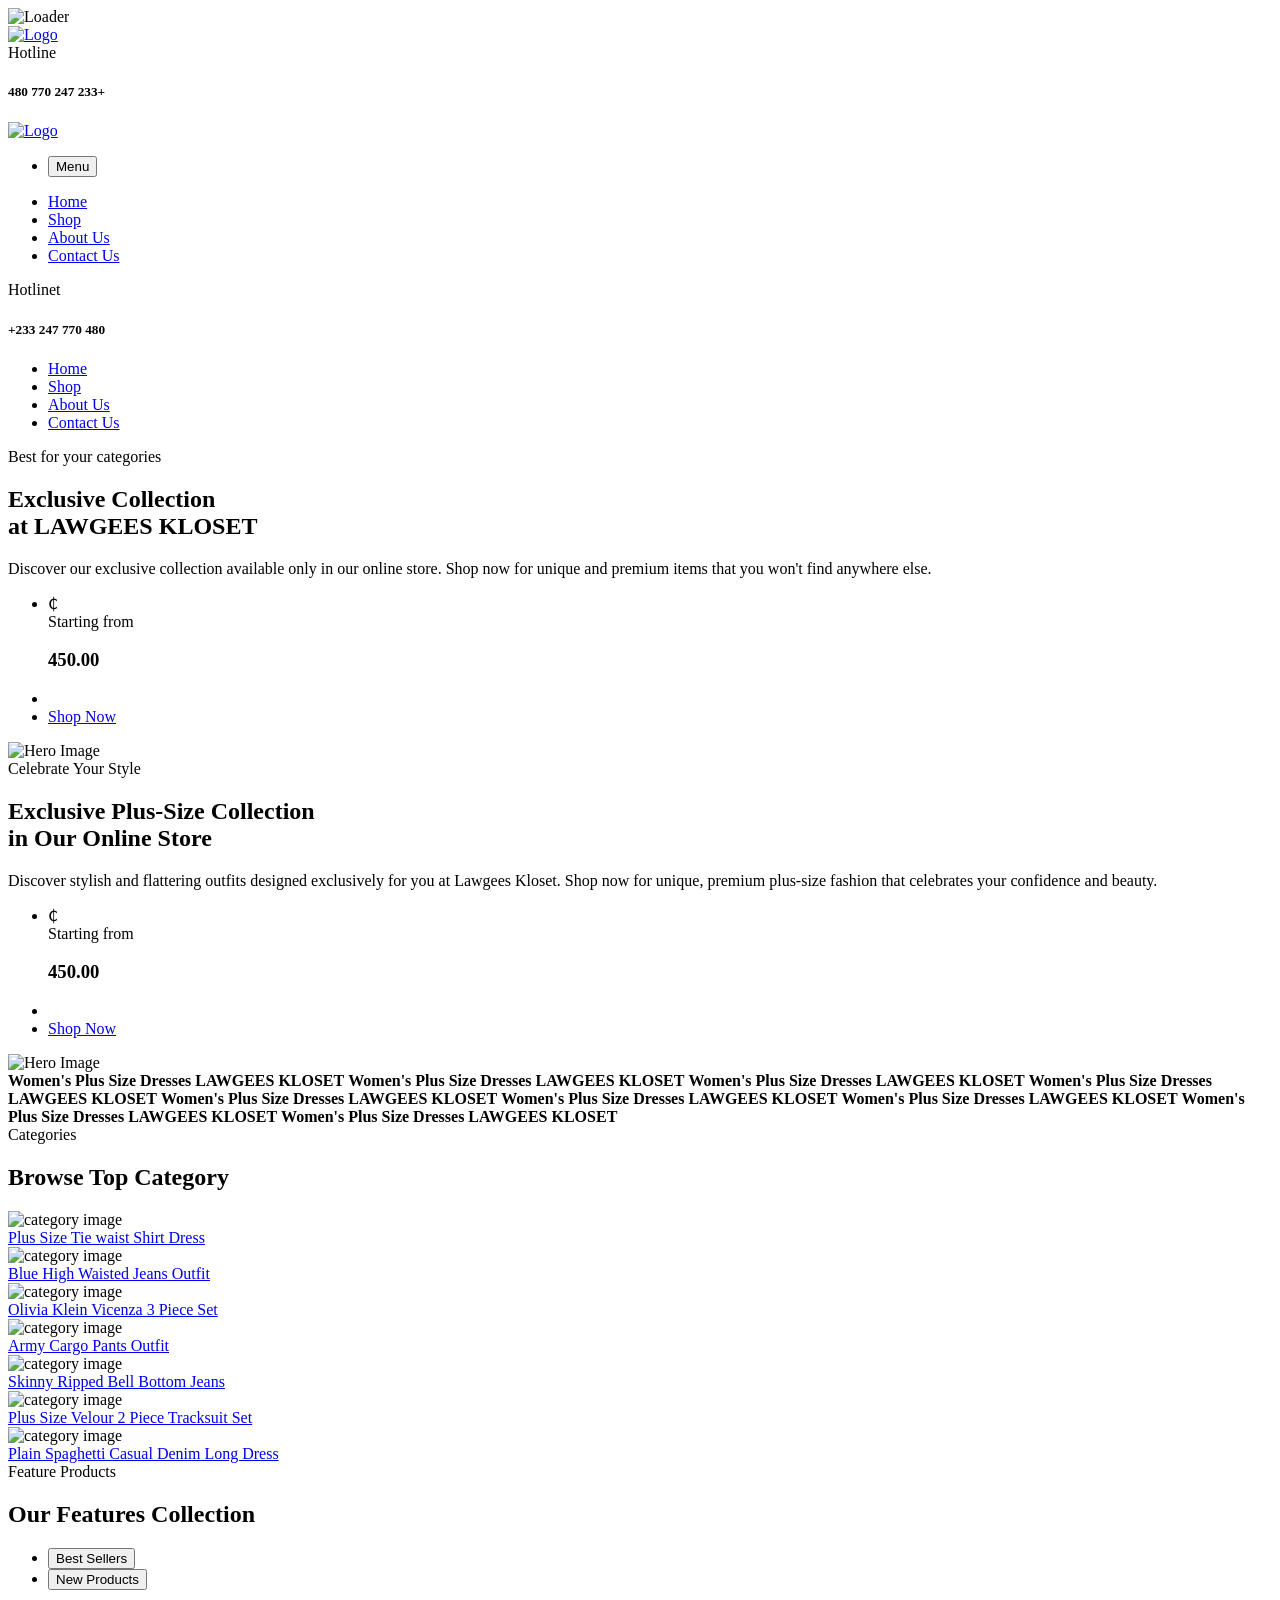
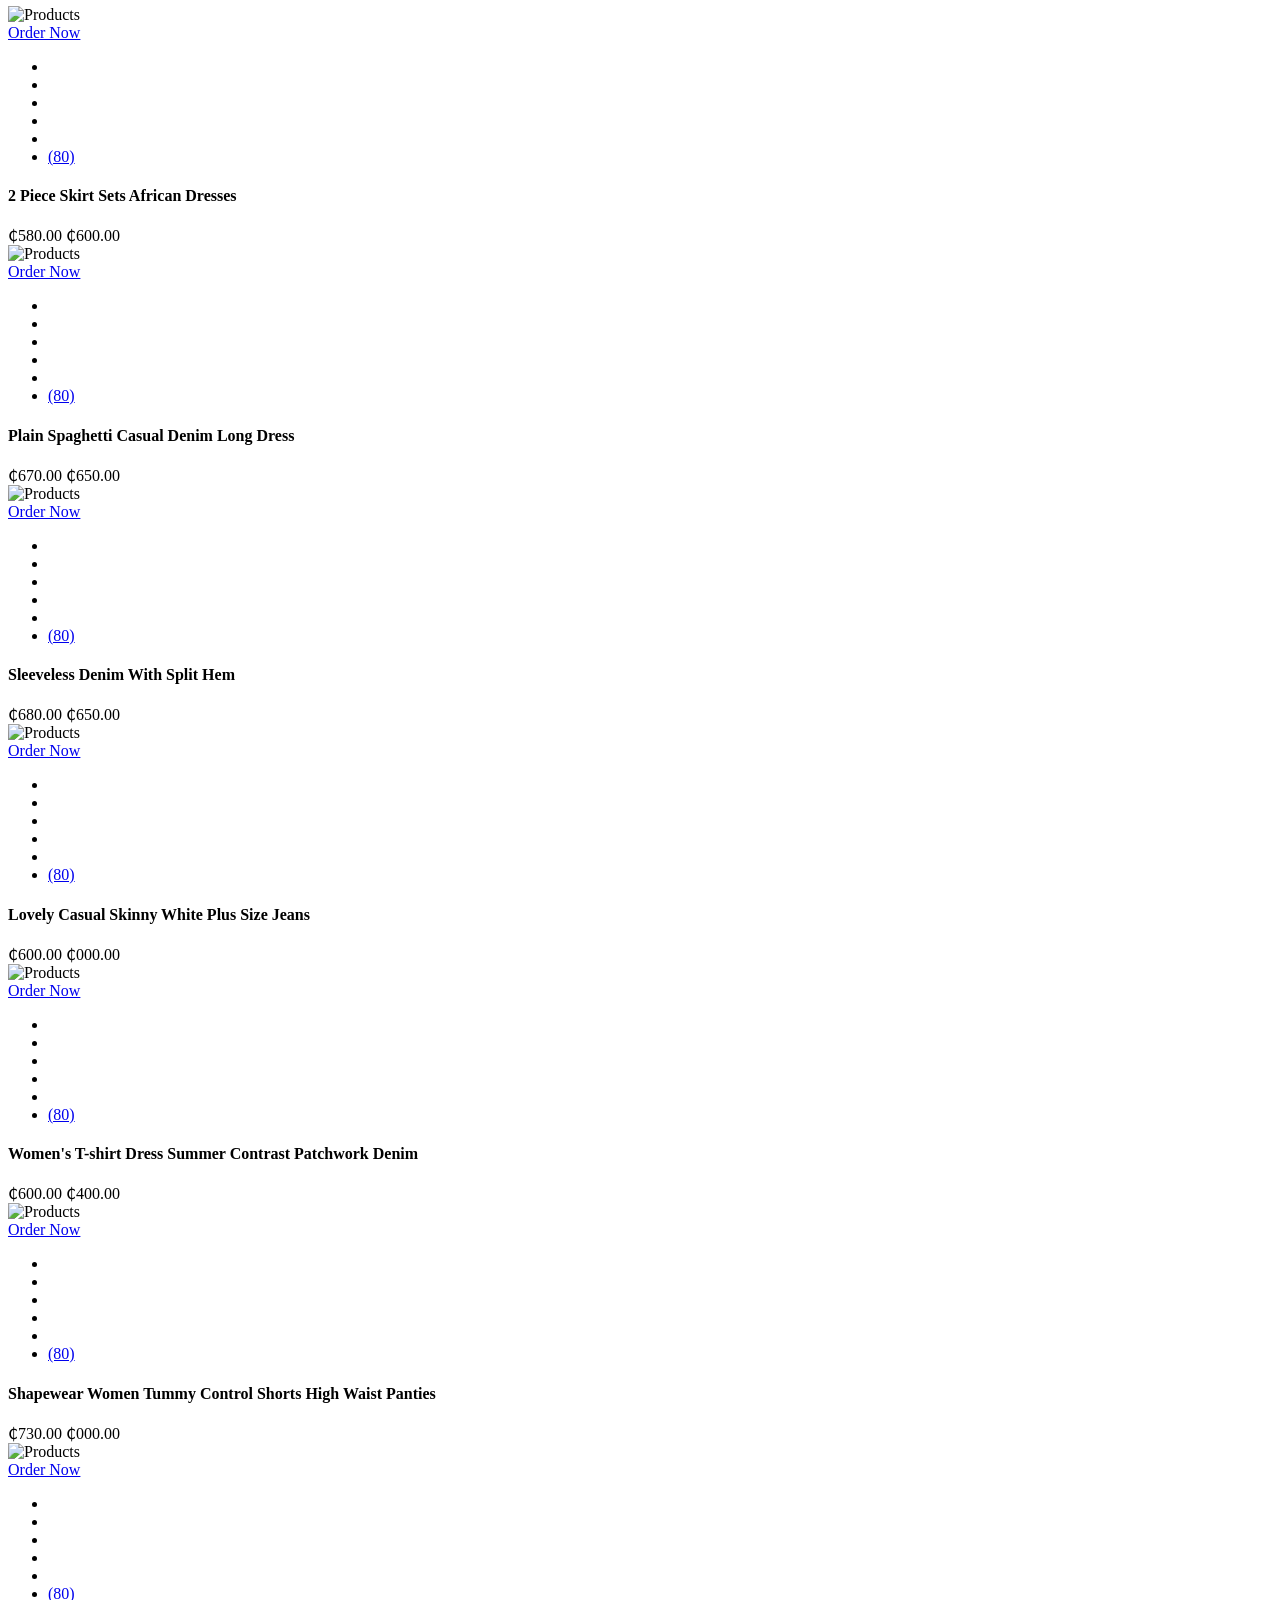
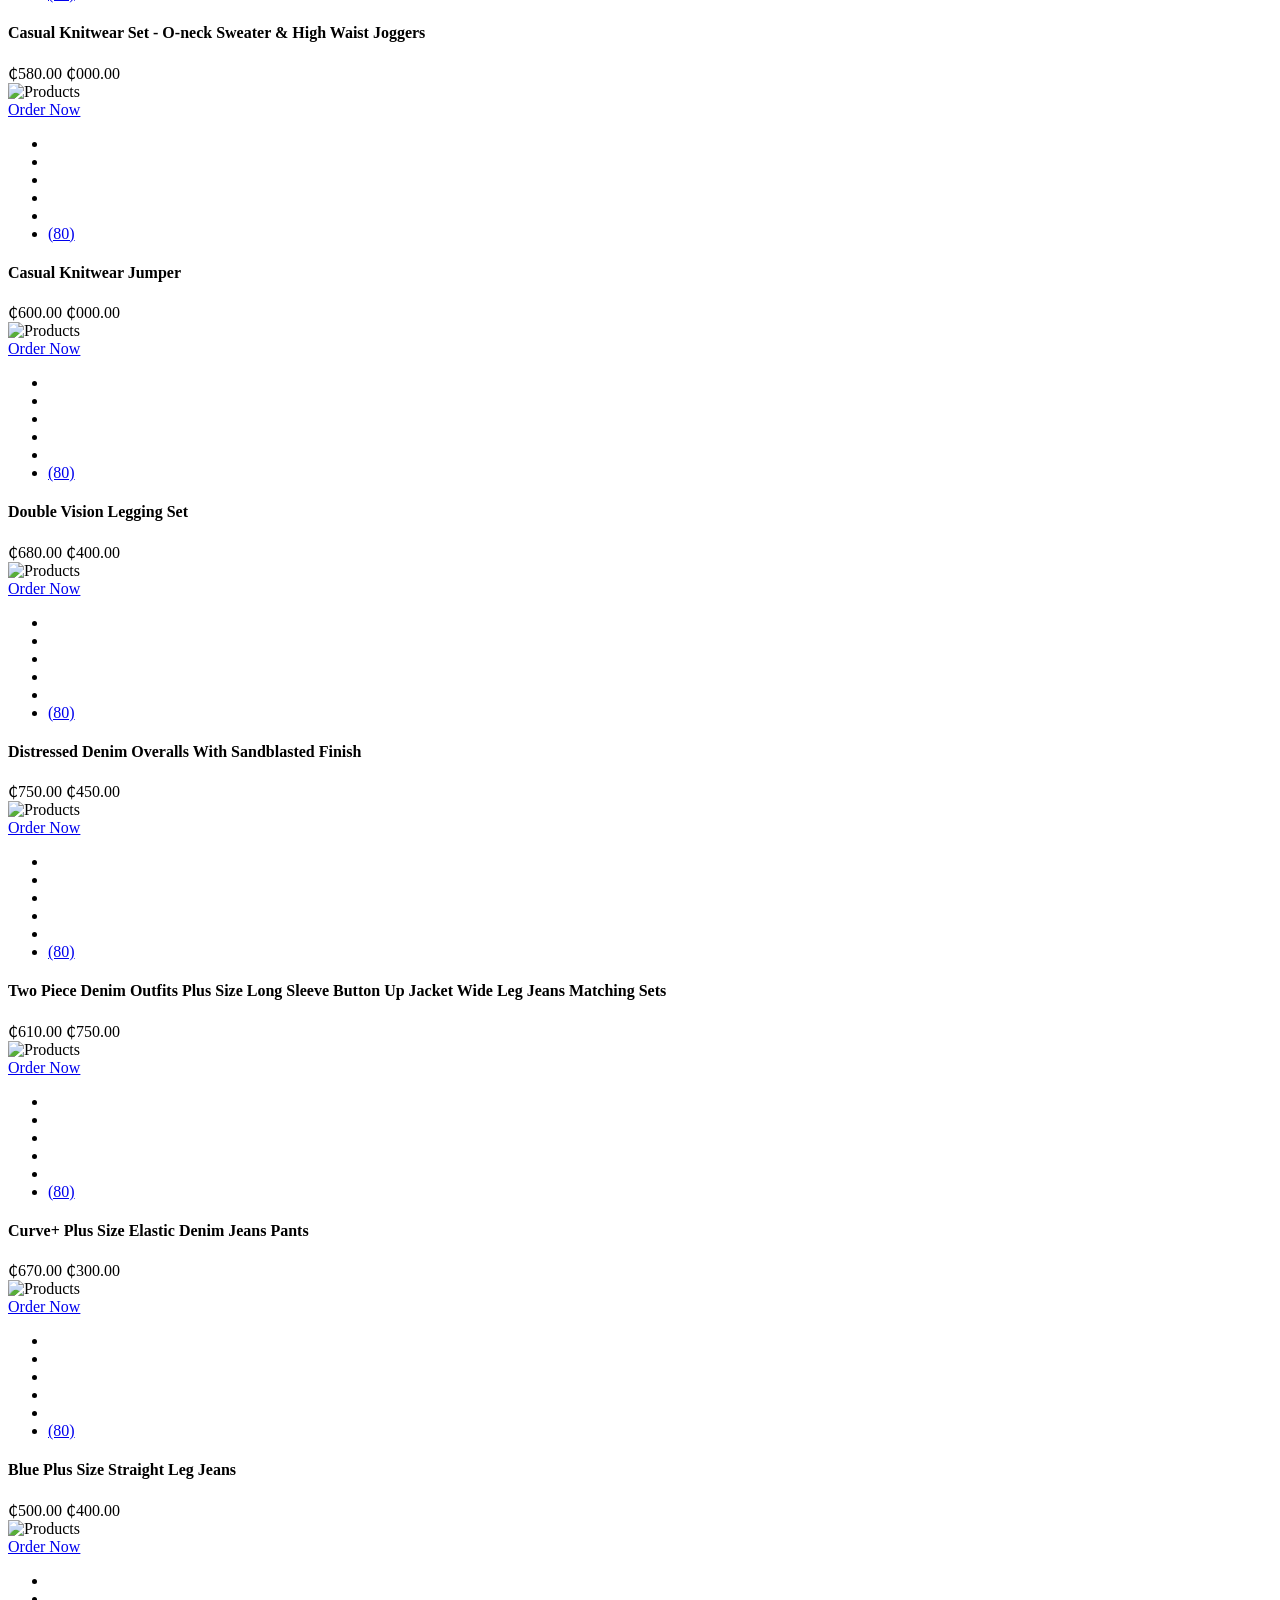
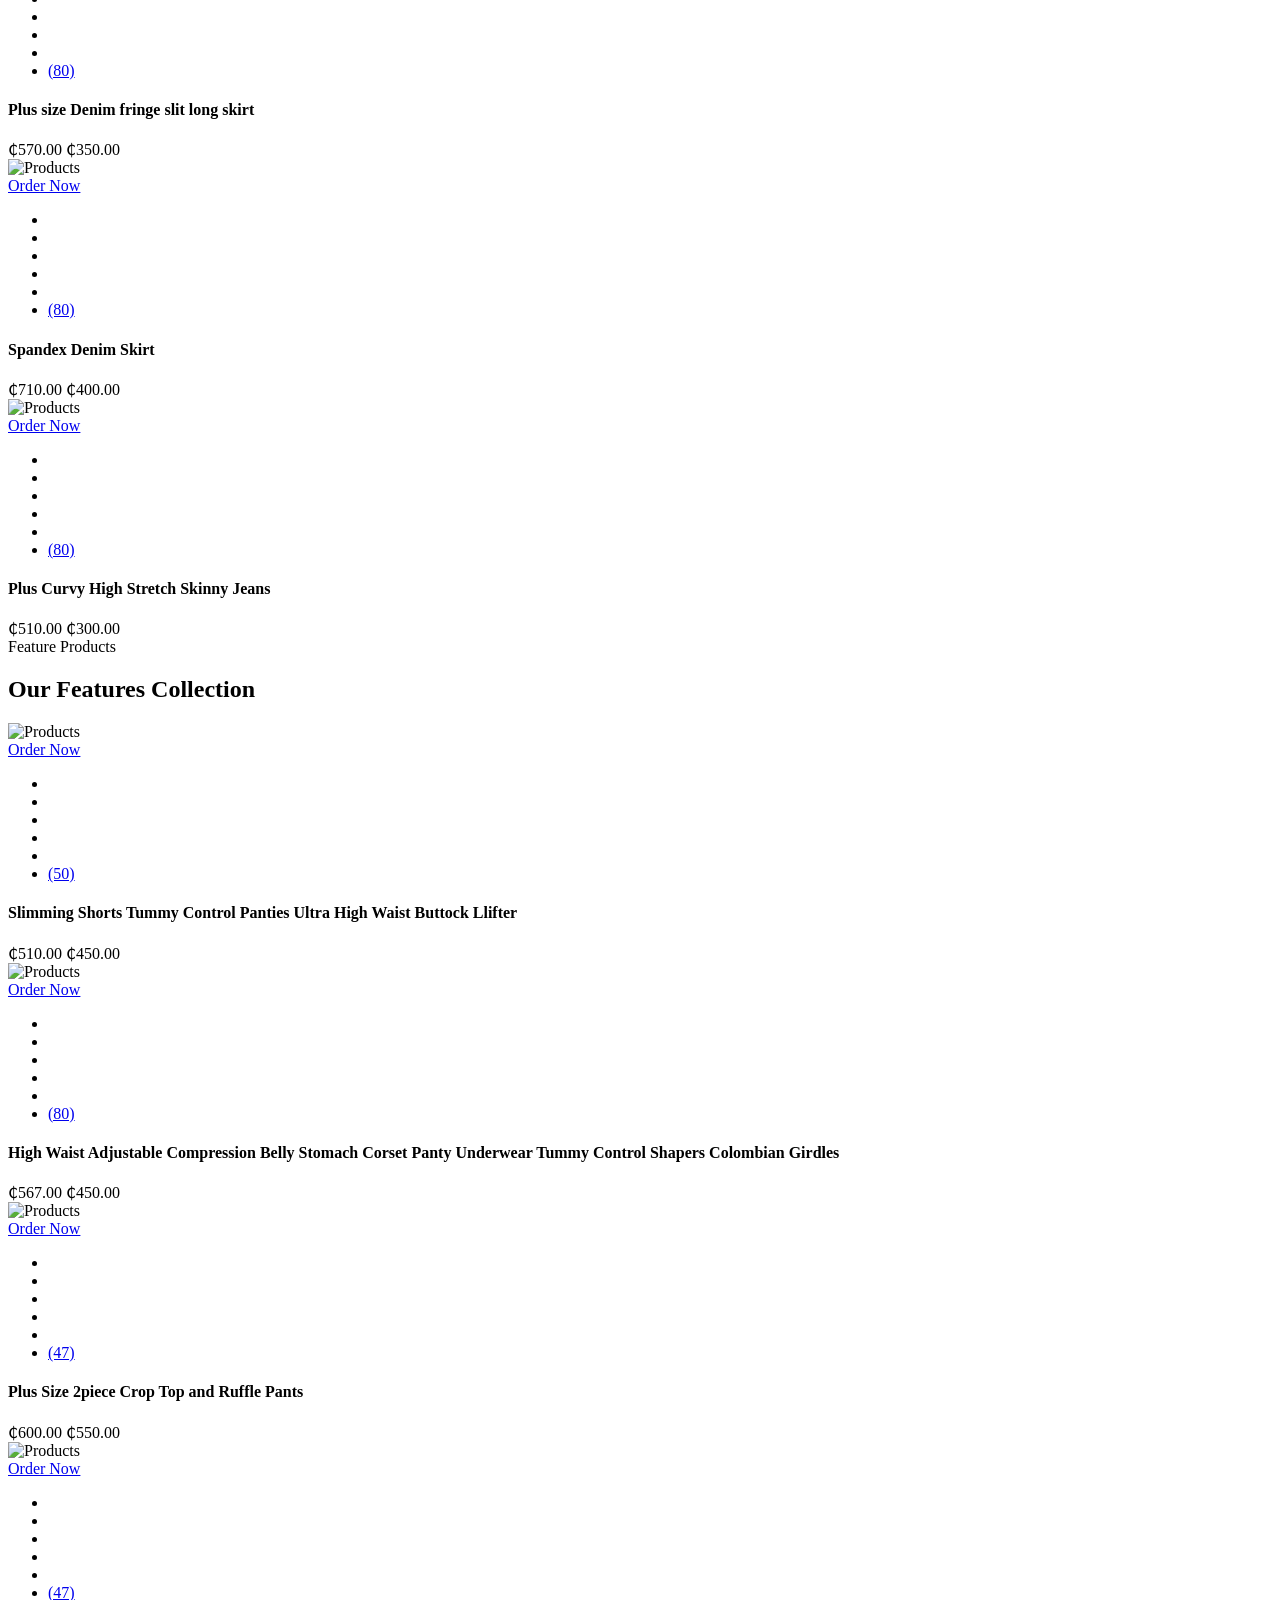
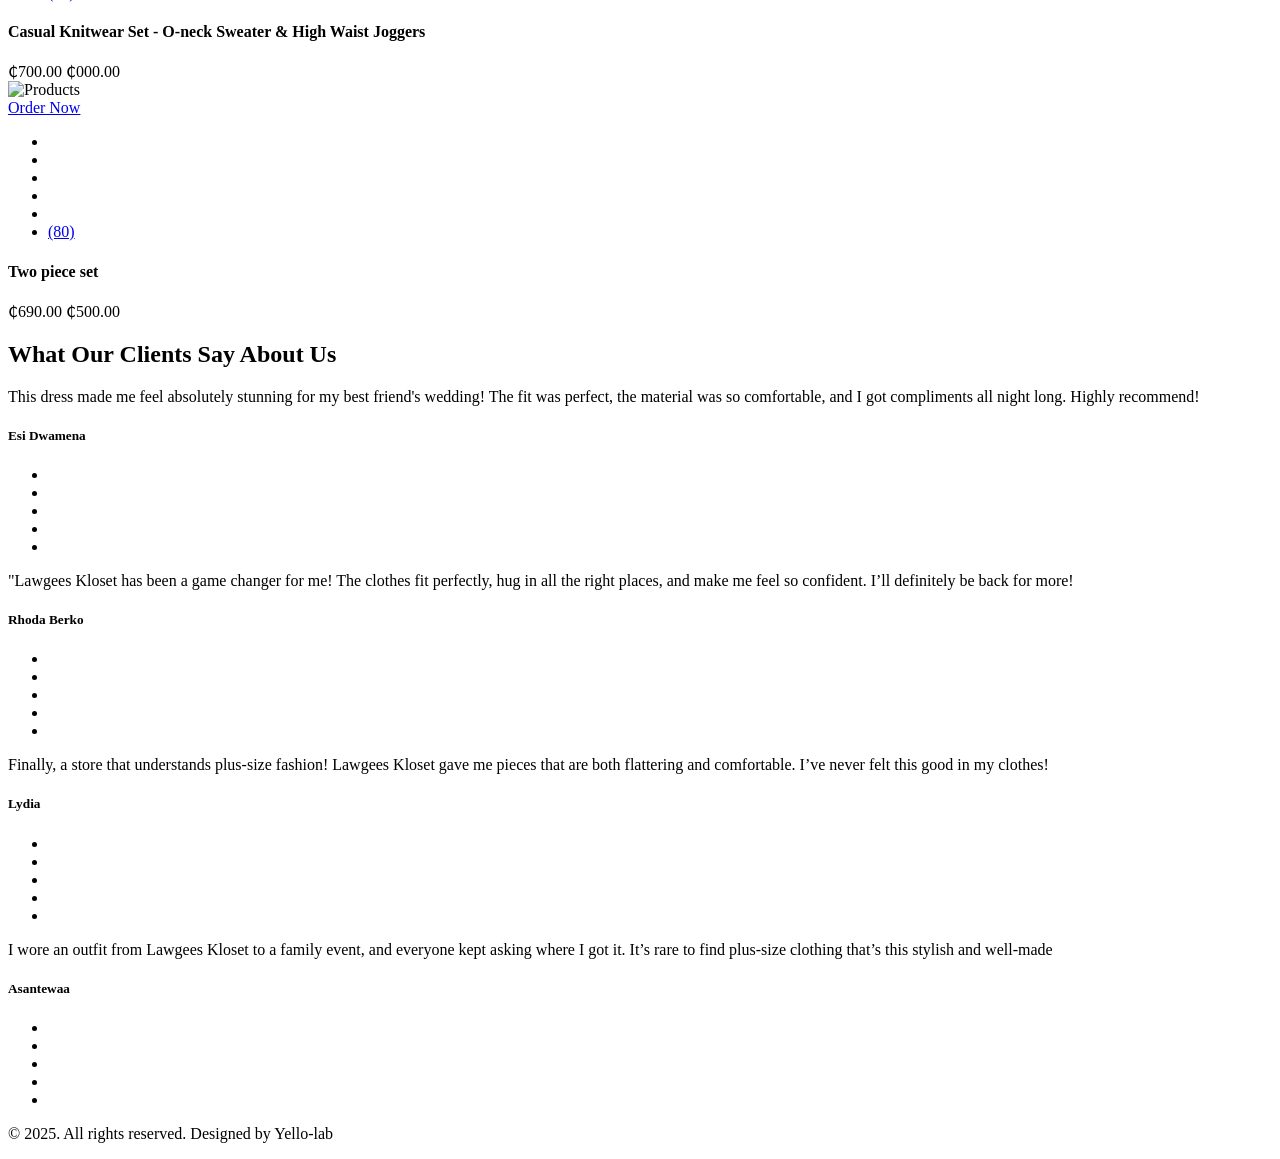
==== index.html @ 57d465a1 "Add files via upload" ====
<!DOCTYPE html>
<html lang="en">
    <head>
        <!--====== Required meta tags ======-->
        <meta charset="utf-8">
        <meta http-equiv="x-ua-compatible" content="ie=edge">
        <meta name="description" content="eCommerce,shop,fashion">
        <meta name="viewport" content="width=device-width, initial-scale=1, shrink-to-fit=no">
        <!--====== Title ======-->
        <title>LAWGEES KLOSET</title>
        <!--====== Favicon Icon ======-->
        <link rel="shortcut icon" href="assets/images/favicon.png" type="image/png">
        <!--====== Google Fonts ======-->
        <link href="https://fonts.googleapis.com/css2?family=Aoboshi+One&family=DM+Sans:ital,opsz,wght@0,9..40,100..1000;1,9..40,100..1000&display=swap" rel="stylesheet">
        <!--====== Flaticon css ======-->
        <link rel="stylesheet" href="assets/fonts/flaticon/flaticon_pesco.css">
        <!--====== FontAwesome css ======-->
        <link rel="stylesheet" href="assets/fonts/fontawesome/css/all.min.css">
        <!--====== Bootstrap css ======-->
        <link rel="stylesheet" href="assets/vendor/bootstrap/css/bootstrap.min.css">
        <!--====== Slick-popup css ======-->
        <link rel="stylesheet" href="assets/vendor/slick/slick.css">
        <!--====== Nice Select css ======-->
        <link rel="stylesheet" href="assets/vendor/nice-select/css/nice-select.css">
        <!--====== Magnific-popup css ======-->
        <link rel="stylesheet" href="assets/vendor/magnific-popup/dist/magnific-popup.css">
        <!--====== Jquery UI css ======-->
        <link rel="stylesheet" href="assets/vendor/jquery-ui/jquery-ui.min.css">
        <!--====== Animate css ======-->
        <link rel="stylesheet" href="assets/vendor/aos/aos.css">
        <!--====== Default css ======-->
        <link rel="stylesheet" href="assets/css/default.css">
        <!--====== Style css ======-->
        <link rel="stylesheet" href="assets/css/style.css">
    </head>
    <body>
        <!--====== Preloader ======-->
        <div class="preloader">
            <div class="loader">
                <img src="assets/images/loader.gif" alt="Loader">
            </div>
        </div>
        <!--======  Start Overlay  ======-->
        <div class="offcanvas__overlay"></div>
       
        <!--====== Start Header Section ======-->
        <header class="header-area">
            <!--===  Search Header Main  ===-->
            <div class="search-header-main">
                <div class="container">
                    <!--===  Search Header Inner  ===-->
                    <div class="search-header-inner">
                        <!--=== Site Branding  ===-->
                        <div class="site-branding">
                            <a href="index.html" class="brand-logo"><img src="assets/images/logo/logo-main.jpg" alt="Logo"></a>
                        </div>
                        
                        <!--===  Hotline Support  ===-->
                        <div class="hotline-support item-rtl">
                            <div class="icon">
                                <i class="flaticon-support"></i>
                            </div>
                            <div class="info">
                                <span>Hotline</span>
                                <h5>480 770 247 233+</h5>
                            </div>
                            
                        </div>
                    </div>
                </div>
            </div>
            <!--===  Header Navigation  ===-->
            <div class="header-navigation style-one">
                <div class="container">
                    <!--=== Primary Menu ===-->
                    <div class="primary-menu">
                        <div class="site-branding d-lg-none d-block">
                            <a href="index.html" class="brand-logo"><img src="assets/images/logo/logo-main.jpg" alt="Logo"></a>
                        </div>
                        <!--=== Nav Inner Menu ===-->
                        <div class="nav-inner-menu">
                           
                            <!--=== Pesco Nav Main ===-->
                            <div class="pesco-nav-main">
                                <!--=== Pesco Nav Menu ===-->
                                <div class="pesco-nav-menu">
                                   
                                    <!--=== Responsive Menu Tab ===-->
                                    <div class="pesco-tabs style-three d-block d-lg-none">
                                        <ul class="nav nav-tabs mb-30" role="tablist">
                                            <li>
                                                <button class="nav-link active" data-bs-toggle="tab" data-bs-target="#nav1" role="tab">Menu</button>
                                            </li>
                                        </ul>
                                        <div class="tab-content">
                                            <div class="tab-pane fade show active" id="nav1">
                                                <nav class="main-menu">
                                                    <ul>
                                                        <li class="menu-item has-children"><a href="index.html">Home</a>
                                                
                                                        </li>
                                                        <li class="menu-item has-children"><a href="shops-grid.html">Shop</a>
                                                          
                                                        </li>
                                                        <li class="menu-item has-children"><a href="about-us.html">About Us</a>
                                                           
                                                        </li>
                                                        <li class="menu-item"><a href="contact.html">Contact Us</a></li>
                                                    </ul>
                                                </nav>
                                            </div>
                                           
                                        </div>
                                    </div>
                                    <!--===  Hotline Support  ===-->
                                    <div class="hotline-support d-flex d-lg-none mt-30">
                                        <div class="icon">
                                            <i class="flaticon-support"></i>
                                        </div>
                                        <div class="info">
                                            <span>Hotlinet</span>
                                            <h5>+233 247 770 480 </h5>
                                        </div>
                                    </div>
                                    <!--=== Main Menu ===-->
                                    <nav class="main-menu d-none d-lg-block">
                                        <ul>
                                            <li class="menu-item has-children"><a href="index.html">Home</a>
                                                
                                            </li>
                                            <li class="menu-item has-children"><a href="shops-grid.html">Shop</a>
                                              
                                            </li>
                                           
                                            <li class="menu-item has-children"><a href="about-us.html">About Us</a>
                                               
                                            </li>
                                            <li class="menu-item"><a href="contact.html">Contact Us</a></li>
                                        </ul>
                                    </nav>
                                </div>
                            </div>
                        </div>
                        <!--=== Nav Right Item ===-->
                        <div class="nav-right-item style-one">
                            <div class="navbar-toggler d-block d-lg-none">
                                <span></span>
                                <span></span>
                                <span></span>
                            </div>
                        </div>
                    </div>
                </div>
            </div>
        </header><!--====== End Header Section ======-->
        <!--====== Main Bg  ======-->
        <main class="main-bg">
            <!--====== Start Hero Section ======-->
            <section class="hero-section">
                <!--=== Hero Wrapper ===-->
                <div class="hero-wrapper-one">
                    <div class="container">
                        <div class="hero-dots"></div>
                        <div class="hero-slider-one">
                            <!--=== Single Slider ===-->
                            <div class="single-hero-slider">
                                <div class="row align-items-center">
                                    <div class="col-lg-6">
                                        <!--=== Hero Content ===-->
                                        <div class="hero-content style-one mb-50">
                                            <span class="sub-heading">Best for your categories</span>
                                            <h1>Exclusive Collection <br>
                                                at <span>LAWGEES </span>  KLOSET</h1>
                                            <p>Discover our exclusive collection available only in our online store. Shop now for unique and premium items that you won't find anywhere else.</p>
                                            <ul>
                                                <li>
                                                    <div class="price-box">
                                                        <div class="currency">₵</div>
                                                        <div class="text">
                                                            <span class="discount">Starting from</span>
                                                            <h3>450.00</h3>
                                                        </div>
                                                    </div>
                                                </li>
                                                <li>
                                                    <img src="assets/images/hero/line-1.png" alt="">
                                                </li>
                                                <li>
                                                    <a href="shops-grid.html" class="theme-btn style-one">Shop Now</a>
                                                </li>
                                            </ul>
                                        </div>
                                    </div>
                                    <div class="col-lg-6">
                                        <!--=== Hero Image ===-->
                                        <div class="hero-image-box">
                                            <div class="hero-image">
                                                <img src="assets/images/hero/28.jpg" alt="Hero Image">
                                                <div class="hero-shape bg_cover" style="background-image: url(assets/images/hero/hero-one-shape1.png);"></div>
                                            </div>
                                        </div>
                                    </div>
                                </div>
                            </div>
                            <!--=== Single Slider ===-->
                            <div class="single-hero-slider">
                                <div class="row align-items-center">
                                    <div class="col-lg-6">
                                        <!--=== Hero Content ===-->
                                        <div class="hero-content style-one mb-50">
                                            <span class="sub-heading">Celebrate Your Style</span>
<h1>Exclusive Plus-Size Collection <br>
    in <span>Our Online</span> Store</h1>
<p>Discover stylish and flattering outfits designed exclusively for you at Lawgees Kloset. Shop now for unique, premium plus-size fashion that celebrates your confidence and beauty.</p>

                                            <ul>
                                                <li>
                                                    <div class="price-box">
                                                        <div class="currency">₵</div>
                                                        <div class="text">
                                                            <span class="discount">Starting from</span>
                                                            <h3>450.00</h3>
                                                        </div>
                                                    </div>
                                                </li>
                                                <li>
                                                    <img src="assets/images/hero/line-1.png" alt="">
                                                </li>
                                                <li>
                                                    <a href="shops-grid.html" class="theme-btn style-one">Shop Now</a>
                                                </li>
                                            </ul>
                                        </div>
                                    </div>
                                    <div class="col-lg-6">
                                        <!--=== Hero Image ===-->
                                        <div class="hero-image-box">
                                            <div class="hero-image">
                                                <img src="assets/images/hero/hero-one_img1.jpg" alt="Hero Image">
                                                <div class="hero-shape bg_cover" style="background-image: url(assets/images/hero/hero-one-shape1.png);"></div>
                                            </div>
                                        </div>
                                    </div>
                                </div>
                            </div>
                            
                        </div>
                    </div>
                </div>
            </section><!--====== End Hero Section ======-->
            <!--====== Start Animated-headline Section ======-->
            <section class="animated-headline-area primary-dark-bg pt-25 pb-25">
                <div class="headline-wrap style-one">
                    <span class="marquee-wrap">
                        <span class="marquee-inner left">
                            <span class="marquee-item"><b>Women's Plus Size Dresses</b><i class="fas fa-bahai"></i></span>
                            <span class="marquee-item"><b>LAWGEES KLOSET</b><i class="fas fa-bahai"></i></span>
                            <span class="marquee-item"><b>Women's Plus Size Dresses</b><i class="fas fa-bahai"></i></span>
                            <span class="marquee-item"><b>LAWGEES KLOSET</b><i class="fas fa-bahai"></i></span>
                            <span class="marquee-item"><b>Women's Plus Size Dresses</b><i class="fas fa-bahai"></i></span>
                            <span class="marquee-item"><b>LAWGEES KLOSET</b><i class="fas fa-bahai"></i></span>
                        </span>
                        <span class="marquee-inner left">
                            <span class="marquee-item"><b>Women's Plus Size Dresses</b><i class="fas fa-bahai"></i></span>
                            <span class="marquee-item"><b>LAWGEES KLOSET</b><i class="fas fa-bahai"></i></span>
                            <span class="marquee-item"><b>Women's Plus Size Dresses</b><i class="fas fa-bahai"></i></span>
                            <span class="marquee-item"><b>LAWGEES KLOSET</b><i class="fas fa-bahai"></i></span>
                            <span class="marquee-item"><b>Women's Plus Size Dresses</b><i class="fas fa-bahai"></i></span>
                            <span class="marquee-item"><b>LAWGEES KLOSET</b><i class="fas fa-bahai"></i></span>
                        </span>
                        <span class="marquee-inner left">
                            <span class="marquee-item"><b>Women's Plus Size Dresses</b><i class="fas fa-bahai"></i></span>
                            <span class="marquee-item"><b>LAWGEES KLOSET</b><i class="fas fa-bahai"></i></span>
                            <span class="marquee-item"><b>Women's Plus Size Dresses</b><i class="fas fa-bahai"></i></span>
                            <span class="marquee-item"><b>LAWGEES KLOSET</b><i class="fas fa-bahai"></i></span>
                            <span class="marquee-item"><b>Women's Plus Size Dresses</b><i class="fas fa-bahai"></i></span>
                            <span class="marquee-item"><b>LAWGEES KLOSET</b><i class="fas fa-bahai"></i></span>
                        </span>
                    </span>
                </div>
            </section><!--====== End Animated-headline Section ======-->
            
            <!--====== Start Category Section ======-->
            <section class="category-section pt-125 overflow-hidden">
                <div class="container">
                    <div class="row align-items-center">
                        <div class="col-lg-6 col-md-8">
                            <!--=== Section Title ===-->
                            <div class="section-title mb-50" data-aos="fade-right" data-aos-delay="10" data-aos-duration="800">
                                <div class="sub-heading d-inline-flex align-items-center">
                                    <i class="flaticon-sparkler"></i>
                                    <span class="sub-title">Categories</span>
                                </div>
                                <h2>Browse Top Category</h2>
                            </div>
                        </div>
                        <div class="col-lg-6 col-md-4">
                            <!--=== Arrows ===-->
                            <div class="category-arrows style-one mb-60" data-aos="fade-left" data-aos-delay="15" data-aos-duration="1000"></div>
                        </div>
                    </div>
                </div>
                <!--=== Category Slider ===-->
                <div class="category-slider-one" data-aos="fade-up" data-aos-delay="20" data-aos-duration="1200">
                    <!--=== Category Item ===-->
                    <div class="category-item style-one text-center">
                        <div class="category-img">
                            <img src="assets/images/category/34.png" alt="category image">
                        </div>
                        <div class="category-content">
                            <a href="shops-grid.html#link1" class="category-btn">Plus Size Tie waist Shirt Dress</a>
                        </div>
                    </div>
                    <!--=== Category Item ===-->
                    <div class="category-item style-one text-center">
                        <div class="category-img">
                            <img src="assets/images/category/43.png" alt="category image">
                        </div>
                        <div class="category-content">
                            <a href="shops-grid.html#link2" class="category-btn">Blue High Waisted Jeans Outfit</a>
                        </div>
                    </div>
                    <!--=== Category Item ===-->
                    <div class="category-item style-one text-center">
                        <div class="category-img">
                            <img src="assets/images/category/45.png" alt="category image">
                        </div>
                        <div class="category-content">
                            <a href="shops-grid.html#link3" class="category-btn">Olivia Klein Vicenza 3 Piece Set</a>
                        </div>
                    </div>
                    <!--=== Category Item ===-->
                    <div class="category-item style-one text-center">
                        <div class="category-img">
                            <img src="assets/images/category/49.png" alt="category image">
                        </div>
                        <div class="category-content">
                            <a href="shops-grid.html#link4" class="category-btn">Army Cargo Pants Outfit</a>
                        </div>
                    </div>
                    <!--=== Category Item ===-->
                    <div class="category-item style-one text-center">
                        <div class="category-img">
                            <img src="assets/images/category/61.png" alt="category image">
                        </div>
                        <div class="category-content">
                            <a href="shops-grid.html#link5" class="category-btn">Skinny Ripped Bell Bottom Jeans</a>
                        </div>
                    </div>
                    <!--=== Category Item ===-->
                    <div class="category-item style-one text-center">
                        <div class="category-img">
                            <img src="assets/images/category/64.png" alt="category image">
                        </div>
                        <div class="category-content">
                            <a href="shops-grid.html#link6" class="category-btn">Plus Size Velour 2 Piece Tracksuit Set </a>
                        </div>
                    </div>
                    <!--=== Category Item ===-->
                    <div class="category-item style-one text-center">
                        <div class="category-img">
                            <img src="assets/images/category/67.png" alt="category image">
                        </div>
                        <div class="category-content">
                            <a href="#link7" class="category-btn">Plain Spaghetti Casual Denim Long Dress</a>
                        </div>
                    </div>
                </div>
            </section><!--====== End Category Section ======-->
           
            <section class="features-products pt-90">
                <div class="container">
                    <div class="row">
                        <div class="col-lg-6">
                            <!--=== Section Title ===-->
                            <div class="section-title mb-50 text-center text-lg-start" data-aos="fade-right" data-aos-delay="10" data-aos-duration="1000">
                                <div class="sub-heading d-inline-flex align-items-center">
                                    <i class="flaticon-sparkler"></i>
                                    <span class="sub-title">Feature Products</span>
                                </div>
                                <h2>Our Features Collection</h2>
                            </div>
                        </div>
                        <div class="col-lg-6">
                            <!--=== Pesco Tabs ===-->
                            <div class="pesco-tabs style-one mb-50" data-aos="fade-left" data-aos-delay="15" data-aos-duration="1200">
                                <ul class="nav nav-tabs" role="tablist">
                                    <li>
                                        <button class="nav-link active" data-bs-toggle="tab" data-bs-target="#cat1" role="tab">Best Sellers</button>
                                    </li>
                                    <li>
                                        <button class="nav-link" data-bs-toggle="tab" data-bs-target="#cat2" role="tab">New Products</button>
                                    </li>
                
                                </ul>
                            </div>
                        </div>
                    </div>
                    <div class="row">
                        <div class="col-lg-12">
                            <!--=== Tab Content ===-->
                            <div class="tab-content" data-aos="fade-up" data-aos-duration="1200">
                                <!--=== Tab Pane  ===-->
                                <div class="tab-pane fade show active" id="cat1">
                                    <div class="row justify-content-center">
                                        <div class="col-xl-3 col-lg-4 col-sm-6">
                                            <!--=== Product Item  ===-->
                                            <div class="product-item style-one mb-40">
                                                <div class="product-thumbnail">
                                                    <img src="assets/images/products/60.png" alt="Products">
                                                   
                                                    <div class="cart-button">
                                                        <a href="https://wa.me/+233247770480" class="cart-btn"><i class="far fa-shopping-basket"></i> <span class="text">Order Now</span></a>
                                                    </div>
                                                </div>
                                                <div class="product-info-wrap">
                                                    <div class="product-info">
                                                        <ul class="ratings rating5">
                                                            <li><i class="fas fa-star"></i></li>
                                                            <li><i class="fas fa-star"></i></li>
                                                            <li><i class="fas fa-star"></i></li>
                                                            <li><i class="fas fa-star"></i></li>
                                                            <li><i class="fas fa-star"></i></li>
                                                            <li><a href="#">(80)</a></li>
                                                        </ul>
                                                        <h4 class="title">2 Piece Skirt Sets African Dresses</h4>
                                                    </div>
                                                    <div class="product-price">
                                                        <span class="price prev-price">₵580.00</span>
                                                        <span class="price new-price">₵600.00</span>
                                                    </div>
                                                </div>
                                            </div>
                                        </div>
                                        <div class="col-xl-3 col-lg-4 col-sm-6">
                                            <!--=== Product Item  ===-->
                                            <div class="product-item style-one mb-40">
                                                <div class="product-thumbnail">
                                                    <img id="link7" src="assets/images/products/67.png" alt="Products">
                                                    
                                                    <div class="cart-button">
                                                        <a href="https://wa.me/+233247770480" class="cart-btn"><i class="far fa-shopping-basket"></i> <span class="text">Order Now</span></a>
                                                    </div>
                                                </div>
                                                <div class="product-info-wrap">
                                                    <div class="product-info">
                                                        <ul class="ratings rating5">
                                                            <li><i class="fas fa-star"></i></li>
                                                            <li><i class="fas fa-star"></i></li>
                                                            <li><i class="fas fa-star"></i></li>
                                                            <li><i class="fas fa-star"></i></li>
                                                            <li><i class="fas fa-star"></i></li>
                                                            <li><a href="#">(80)</a></li>
                                                        </ul>
                                                        <h4 class="title">Plain Spaghetti Casual Denim Long Dress</h4>
                                                    </div>
                                                    <div class="product-price">
                                                        <span class="price prev-price">₵670.00</span>
                                                        <span class="price new-price">₵650.00</span>
                                                    </div>
                                                </div>
                                            </div>
                                        </div>
                                        <div class="col-xl-3 col-lg-4 col-sm-6">
                                            <!--=== Product Item  ===-->
                                            <div class="product-item style-one mb-40">
                                                <div class="product-thumbnail">
                                                    <img src="assets/images/products/62.png" alt="Products">
                                                    
                                                    <div class="cart-button">
                                                        <a href="https://wa.me/+233247770480" class="cart-btn"><i class="far fa-shopping-basket"></i> <span class="text">Order Now</span></a>
                                                    </div>
                                                </div>
                                                <div class="product-info-wrap">
                                                    <div class="product-info">
                                                        <ul class="ratings rating5">
                                                            <li><i class="fas fa-star"></i></li>
                                                            <li><i class="fas fa-star"></i></li>
                                                            <li><i class="fas fa-star"></i></li>
                                                            <li><i class="fas fa-star"></i></li>
                                                            <li><i class="fas fa-star"></i></li>
                                                            <li><a href="#">(80)</a></li>
                                                        </ul>
                                                        <h4 class="title">Sleeveless Denim With Split Hem</h4>
                                                    </div>
                                                    <div class="product-price">
                                                        <span class="price prev-price">₵680.00</span>
                                                        <span class="price new-price">₵650.00</span>
                                                    </div>
                                                </div>
                                            </div>
                                        </div>
                                        <div class="col-xl-3 col-lg-4 col-sm-6">
                                            <!--=== Product Item  ===-->
                                            <div class="product-item style-one mb-40">
                                                <div class="product-thumbnail">
                                                    <img src="assets/images/products/50.png" alt="Products">
                                                  
                                                    <div class="cart-button">
                                                        <a href="https://wa.me/+233247770480" class="cart-btn"><i class="far fa-shopping-basket"></i> <span class="text">Order Now</span></a>
                                                    </div>
                                                </div>
                                                <div class="product-info-wrap">
                                                    <div class="product-info">
                                                        <ul class="ratings rating5">
                                                            <li><i class="fas fa-star"></i></li>
                                                            <li><i class="fas fa-star"></i></li>
                                                            <li><i class="fas fa-star"></i></li>
                                                            <li><i class="fas fa-star"></i></li>
                                                            <li><i class="fas fa-star"></i></li>
                                                            <li><a href="#">(80)</a></li>
                                                        </ul>
                                                        <h4 class="title">Lovely Casual Skinny White Plus Size Jeans</h4>
                                                    </div>
                                                    <div class="product-price">
                                                        <span class="price prev-price">₵600.00</span>
                                                        <span class="price new-price">₵000.00</span>
                                                    </div>
                                                </div>
                                            </div>
                                        </div>
                                        <div class="col-xl-3 col-lg-4 col-sm-6">
                                            <!--=== Product Item  ===-->
                                            <div class="product-item style-one mb-40">
                                                <div class="product-thumbnail">
                                                    <img src="assets/images/products/31.png" alt="Products">
                                                   
                                                    <div class="cart-button">
                                                        <a href="https://wa.me/+233247770480" class="cart-btn"><i class="far fa-shopping-basket"></i> <span class="text">Order Now</span></a>
                                                    </div>
                                                </div>
                                                <div class="product-info-wrap">
                                                    <div class="product-info">
                                                        <ul class="ratings rating5">
                                                            <li><i class="fas fa-star"></i></li>
                                                            <li><i class="fas fa-star"></i></li>
                                                            <li><i class="fas fa-star"></i></li>
                                                            <li><i class="fas fa-star"></i></li>
                                                            <li><i class="fas fa-star"></i></li>
                                                            <li><a href="#">(80)</a></li>
                                                        </ul>
                                                        <h4 class="title">Women's T-shirt Dress Summer Contrast Patchwork Denim</h4>
                                                    </div>
                                                    <div class="product-price">
                                                        <span class="price prev-price">₵600.00</span>
                                                        <span class="price new-price">₵400.00</span>
                                                    </div>
                                                </div>
                                            </div>
                                        </div>
                                        <div class="col-xl-3 col-lg-4 col-sm-6">
                                            <!--=== Product Item  ===-->
                                            <div class="product-item style-one mb-40">
                                                <div class="product-thumbnail">
                                                    <img src="assets/images/products/41.png" alt="Products">
                                                   
                                                    <div class="cart-button">
                                                        <a href="https://wa.me/+233247770480" class="cart-btn"><i class="far fa-shopping-basket"></i> <span class="text">Order Now</span></a>
                                                    </div>
                                                </div>
                                                <div class="product-info-wrap">
                                                    <div class="product-info">
                                                        <ul class="ratings rating5">
                                                            <li><i class="fas fa-star"></i></li>
                                                            <li><i class="fas fa-star"></i></li>
                                                            <li><i class="fas fa-star"></i></li>
                                                            <li><i class="fas fa-star"></i></li>
                                                            <li><i class="fas fa-star"></i></li>
                                                            <li><a href="#">(80)</a></li>
                                                        </ul>
                                                        <h4 class="title">Shapewear Women Tummy Control Shorts High Waist Panties</h4>
                                                    </div>
                                                    <div class="product-price">
                                                        <span class="price prev-price">₵730.00</span>
                                                        <span class="price new-price">₵000.00</span>
                                                    </div>
                                                </div>
                                            </div>
                                        </div>
                                        <div class="col-xl-3 col-lg-4 col-sm-6">
                                            <!--=== Product Item  ===-->
                                            <div class="product-item style-one mb-40">
                                                <div class="product-thumbnail">
                                                    <img src="assets/images/products/47.png" alt="Products">
                                                    
                                                    <div class="cart-button">
                                                        <a href="https://wa.me/+233247770480" class="cart-btn"><i class="far fa-shopping-basket"></i> <span class="text">Order Now</span></a>
                                                    </div>
                                                </div>
                                                <div class="product-info-wrap">
                                                    <div class="product-info">
                                                        <ul class="ratings rating5">
                                                            <li><i class="fas fa-star"></i></li>
                                                            <li><i class="fas fa-star"></i></li>
                                                            <li><i class="fas fa-star"></i></li>
                                                            <li><i class="fas fa-star"></i></li>
                                                            <li><i class="fas fa-star"></i></li>
                                                            <li><a href="#">(80)</a></li>
                                                        </ul>
                                                        <h4 class="title">Casual Knitwear Set - O-neck Sweater & High Waist Joggers</h4>
                                                    </div>
                                                    <div class="product-price">
                                                        <span class="price prev-price">₵580.00</span>
                                                        <span class="price new-price">₵000.00</span>
                                                    </div>
                                                </div>
                                            </div>
                                        </div>
                                        <div class="col-xl-3 col-lg-4 col-sm-6">
                                            <!--=== Product Item  ===-->
                                            <div class="product-item style-one mb-40">
                                                <div class="product-thumbnail">
                                                    <img src="assets/images/products/46.png" alt="Products">
                                                    
                                                    <div class="cart-button">
                                                        <a href="https://wa.me/+233247770480" class="cart-btn"><i class="far fa-shopping-basket"></i> <span class="text">Order Now</span></a>
                                                    </div>
                                                </div>
                                                <div class="product-info-wrap">
                                                    <div class="product-info">
                                                        <ul class="ratings rating5">
                                                            <li><i class="fas fa-star"></i></li>
                                                            <li><i class="fas fa-star"></i></li>
                                                            <li><i class="fas fa-star"></i></li>
                                                            <li><i class="fas fa-star"></i></li>
                                                            <li><i class="fas fa-star"></i></li>
                                                            <li><a href="#">(80)</a></li>
                                                        </ul>
                                                        <h4 class="title">Casual Knitwear Jumper</h4>
                                                    </div>
                                                    <div class="product-price">
                                                        <span class="price prev-price">₵600.00</span>
                                                        <span class="price new-price">₵000.00</span>
                                                    </div>
                                                </div>
                                            </div>
                                        </div>
                                    </div>
                                </div>
                                <div class="tab-pane fade" id="cat2">
                                    <div class="row justify-content-center">
                                        <div class="col-xl-3 col-lg-4 col-sm-6">
                                            <!--=== Product Item  ===-->
                                            <div class="product-item style-one mb-40">
                                                <div class="product-thumbnail">
                                                    <img src="assets/images/products/70.png" alt="Products">
                                                    
                                                    <div class="cart-button">
                                                        <a href="https://wa.me/+233247770480" class="cart-btn"><i class="far fa-shopping-basket"></i> <span class="text">Order Now</span></a>
                                                    </div>
                                                </div>
                                                <div class="product-info-wrap">
                                                    <div class="product-info">
                                                        <ul class="ratings rating5">
                                                            <li><i class="fas fa-star"></i></li>
                                                            <li><i class="fas fa-star"></i></li>
                                                            <li><i class="fas fa-star"></i></li>
                                                            <li><i class="fas fa-star"></i></li>
                                                            <li><i class="fas fa-star"></i></li>
                                                            <li><a href="#">(80)</a></li>
                                                        </ul>
                                                        <h4 class="title">Double Vision Legging Set</h4>
                                                    </div>
                                                    <div class="product-price">
                                                        <span class="price prev-price">₵680.00</span>
                                                        <span class="price new-price">₵400.00</span>
                                                    </div>
                                                </div>
                                            </div>
                                        </div>
                                        <div class="col-xl-3 col-lg-4 col-sm-6">
                                            <!--=== Product Item  ===-->
                                            <div class="product-item style-one mb-40">
                                                <div class="product-thumbnail">
                                                    <img src="assets/images/products/52.png" alt="Products">
                                                    
                                                    <div class="cart-button">
                                                        <a href="https://wa.me/+233247770480" class="cart-btn"><i class="far fa-shopping-basket"></i> <span class="text">Order Now</span></a>
                                                    </div>
                                                </div>
                                                <div class="product-info-wrap">
                                                    <div class="product-info">
                                                        <ul class="ratings rating5">
                                                            <li><i class="fas fa-star"></i></li>
                                                            <li><i class="fas fa-star"></i></li>
                                                            <li><i class="fas fa-star"></i></li>
                                                            <li><i class="fas fa-star"></i></li>
                                                            <li><i class="fas fa-star"></i></li>
                                                            <li><a href="#">(80)</a></li>
                                                        </ul>
                                                        <h4 class="title">Distressed Denim Overalls With Sandblasted Finish</h4>
                                                    </div>
                                                    <div class="product-price">
                                                        <span class="price prev-price">₵750.00</span>
                                                        <span class="price new-price">₵450.00</span>
                                                    </div>
                                                </div>
                                            </div>
                                        </div>
                                        <div class="col-xl-3 col-lg-4 col-sm-6">
                                            <!--=== Product Item  ===-->
                                            <div class="product-item style-one mb-40">
                                                <div class="product-thumbnail">
                                                    <img src="assets/images/products/51.png" alt="Products">
                                                    
                                                    <div class="cart-button">
                                                        <a href="https://wa.me/+233247770480" class="cart-btn"><i class="far fa-shopping-basket"></i> <span class="text">Order Now</span></a>
                                                    </div>
                                                </div>
                                                <div class="product-info-wrap">
                                                    <div class="product-info">
                                                        <ul class="ratings rating5">
                                                            <li><i class="fas fa-star"></i></li>
                                                            <li><i class="fas fa-star"></i></li>
                                                            <li><i class="fas fa-star"></i></li>
                                                            <li><i class="fas fa-star"></i></li>
                                                            <li><i class="fas fa-star"></i></li>
                                                            <li><a href="#">(80)</a></li>
                                                        </ul>
                                                        <h4 class="title">Two Piece Denim Outfits Plus Size Long Sleeve Button Up Jacket Wide Leg Jeans Matching Sets</h4>
                                                    </div>
                                                    <div class="product-price">
                                                        <span class="price prev-price">₵610.00</span>
                                                        <span class="price new-price">₵750.00</span>
                                                    </div>
                                                </div>
                                            </div>
                                        </div>
                                        <div class="col-xl-3 col-lg-4 col-sm-6">
                                            <!--=== Product Item  ===-->
                                            <div class="product-item style-one mb-40">
                                                <div class="product-thumbnail">
                                                    <img src="assets/images/products/36.png" alt="Products">
                                                    
                                                    <div class="cart-button">
                                                        <a href="https://wa.me/+233247770480" class="cart-btn"><i class="far fa-shopping-basket"></i> <span class="text">Order Now</span></a>
                                                    </div>
                                                </div>
                                                <div class="product-info-wrap">
                                                    <div class="product-info">
                                                        <ul class="ratings rating5">
                                                            <li><i class="fas fa-star"></i></li>
                                                            <li><i class="fas fa-star"></i></li>
                                                            <li><i class="fas fa-star"></i></li>
                                                            <li><i class="fas fa-star"></i></li>
                                                            <li><i class="fas fa-star"></i></li>
                                                            <li><a href="#">(80)</a></li>
                                                        </ul>
                                                        <h4 class="title">Curve+ Plus Size Elastic Denim Jeans Pants</h4>
                                                    </div>
                                                    <div class="product-price">
                                                        <span class="price prev-price">₵670.00</span>
                                                        <span class="price new-price">₵300.00</span>
                                                    </div>
                                                </div>
                                            </div>
                                        </div>
                                        <div class="col-xl-3 col-lg-4 col-sm-6">
                                            <!--=== Product Item  ===-->
                                            <div class="product-item style-one mb-40">
                                                <div class="product-thumbnail">
                                                    <img src="assets/images/products/21.jpg" alt="Products">
                                                   
                                                    <div class="cart-button">
                                                        <a href="https://wa.me/+233247770480" class="cart-btn"><i class="far fa-shopping-basket"></i> <span class="text">Order Now</span></a>
                                                    </div>
                                                </div>
                                                <div class="product-info-wrap">
                                                    <div class="product-info">
                                                        <ul class="ratings rating5">
                                                            <li><i class="fas fa-star"></i></li>
                                                            <li><i class="fas fa-star"></i></li>
                                                            <li><i class="fas fa-star"></i></li>
                                                            <li><i class="fas fa-star"></i></li>
                                                            <li><i class="fas fa-star"></i></li>
                                                            <li><a href="#">(80)</a></li>
                                                        </ul>
                                                        <h4 class="title">Blue Plus Size Straight Leg Jeans</h4>
                                                    </div>
                                                    <div class="product-price">
                                                        <span class="price prev-price">₵500.00</span>
                                                        <span class="price new-price">₵400.00</span>
                                                    </div>
                                                </div>
                                            </div>
                                        </div>
                                        <div class="col-xl-3 col-lg-4 col-sm-6">
                                            <!--=== Product Item  ===-->
                                            <div class="product-item style-one mb-40">
                                                <div class="product-thumbnail">
                                                    <img src="assets/images/products/18.png" alt="Products">
                                                    
                                                    <div class="cart-button">
                                                        <a href="https://wa.me/+233247770480" class="cart-btn"><i class="far fa-shopping-basket"></i> <span class="text">Order Now</span></a>
                                                    </div>
                                                </div>
                                                <div class="product-info-wrap">
                                                    <div class="product-info">
                                                        <ul class="ratings rating5">
                                                            <li><i class="fas fa-star"></i></li>
                                                            <li><i class="fas fa-star"></i></li>
                                                            <li><i class="fas fa-star"></i></li>
                                                            <li><i class="fas fa-star"></i></li>
                                                            <li><i class="fas fa-star"></i></li>
                                                            <li><a href="#">(80)</a></li>
                                                        </ul>
                                                        <h4 class="title">Plus size Denim fringe slit long skirt</h4>
                                                    </div>
                                                    <div class="product-price">
                                                        <span class="price prev-price">₵570.00</span>
                                                        <span class="price new-price">₵350.00</span>
                                                    </div>
                                                </div>
                                            </div>
                                        </div>
                                        <div class="col-xl-3 col-lg-4 col-sm-6">
                                            <!--=== Product Item  ===-->
                                            <div class="product-item style-one mb-40">
                                                <div class="product-thumbnail">
                                                    <img src="assets/images/products/15.png" alt="Products">
                                                    
                                                    <div class="cart-button">
                                                        <a href="https://wa.me/+233247770480" class="cart-btn"><i class="far fa-shopping-basket"></i> <span class="text">Order Now</span></a>
                                                    </div>
                                                </div>
                                                <div class="product-info-wrap">
                                                    <div class="product-info">
                                                        <ul class="ratings rating5">
                                                            <li><i class="fas fa-star"></i></li>
                                                            <li><i class="fas fa-star"></i></li>
                                                            <li><i class="fas fa-star"></i></li>
                                                            <li><i class="fas fa-star"></i></li>
                                                            <li><i class="fas fa-star"></i></li>
                                                            <li><a href="#">(80)</a></li>
                                                        </ul>
                                                        <h4 class="title">Spandex Denim Skirt</h4>
                                                    </div>
                                                    <div class="product-price">
                                                        <span class="price prev-price">₵710.00</span>
                                                        <span class="price new-price">₵400.00</span>
                                                    </div>
                                                </div>
                                            </div>
                                        </div>
                                        <div class="col-xl-3 col-lg-4 col-sm-6">
                                            <!--=== Product Item  ===-->
                                            <div class="product-item style-one mb-40">
                                                <div class="product-thumbnail">
                                                    <img src="assets/images/products/29.png" alt="Products">
                                                    
                                                    <div class="cart-button">
                                                        <a href="https://wa.me/+233247770480" class="cart-btn"><i class="far fa-shopping-basket"></i> <span class="text">Order Now</span></a>
                                                    </div>
                                                </div>
                                                <div class="product-info-wrap">
                                                    <div class="product-info">
                                                        <ul class="ratings rating5">
                                                            <li><i class="fas fa-star"></i></li>
                                                            <li><i class="fas fa-star"></i></li>
                                                            <li><i class="fas fa-star"></i></li>
                                                            <li><i class="fas fa-star"></i></li>
                                                            <li><i class="fas fa-star"></i></li>
                                                            <li><a href="#">(80)</a></li>
                                                        </ul>
                                                        <h4 class="title">Plus Curvy High Stretch Skinny Jeans</h4>
                                                    </div>
                                                    <div class="product-price">
                                                        <span class="price prev-price">₵510.00</span>
                                                        <span class="price new-price">₵300.00</span>
                                                    </div>
                                                </div>
                                            </div>
                                        </div>
                                    </div>
                                </div>
                                
                            </div>
                        </div>
                    </div>
                </div>
            </section><!--====== End Features Section ======-->
            <!--====== Start Features Products Section  ======-->
            <section class="features-products-section pt-85 pb-60">
                <div class="container">
                    <div class="row">
                        <div class="col-md-8">
                            <!--=== Section Title  ===-->
                            <div class="section-title mb-50" data-aos="fade-right" data-aos-delay="10" data-aos-duration="1000">
                                <div class="sub-heading d-inline-flex align-items-center">
                                    <i class="flaticon-sparkler"></i>
                                    <span class="sub-title">Feature Products</span>
                                </div>
                                <h2>Our Features Collection</h2>
                            </div>
                        </div>
                        <div class="col-md-4">
                            <!--=== Arrows ===-->
                            <div class="feature-arrows style-one mb-60" data-aos="fade-left" data-aos-delay="15" data-aos-duration="1200"></div>
                        </div>
                    </div>
                    <!--=== Feature Slider  ===-->
                    <div class="feature-slider-one" data-aos="fade-up" data-aos-delay="20" data-aos-duration="1400">
                        <!--=== Project Item  ===-->
                        <div class="product-item style-one mb-40">
                            <div class="product-thumbnail">
                                <img src="assets/images/products/57.png" alt="Products">
                                
                                <div class="cart-button">
                                    <a href="https://wa.me/+233247770480" class="cart-btn"><i class="far fa-shopping-basket"></i> <span class="text">Order Now</span></a>
                                </div>
                            </div>
                            <div class="product-info-wrap">
                                <div class="product-info">
                                    <ul class="ratings rating4">
                                        <li><i class="fas fa-star"></i></li>
                                        <li><i class="fas fa-star"></i></li>
                                        <li><i class="fas fa-star"></i></li>
                                        <li><i class="fas fa-star"></i></li>
                                        <li><i class="fas fa-star"></i></li>
                                        <li><a href="#">(50)</a></li>
                                    </ul>
                                    <h4 class="title">Slimming Shorts Tummy Control Panties Ultra High Waist Buttock Llifter</h4>
                                </div>
                                <div class="product-price">
                                    <div class="product-price">
                                        <span class="price prev-price">₵510.00</span>
                                        <span class="price new-price">₵450.00</span>
                                    </div>
                                </div>
                            </div>
                        </div>
                        <!--=== Project Item  ===-->
                        <div class="product-item style-one mb-40">
                            <div class="product-thumbnail">
                                <img src="assets/images/products/66.png" alt="Products">
                                
                                <div class="cart-button">
                                    <a href="https://wa.me/+233247770480" class="cart-btn"><i class="far fa-shopping-basket"></i> <span class="text">Order Now</span></a>
                                </div>
                            </div>
                            <div class="product-info-wrap">
                                <div class="product-info">
                                    <ul class="ratings rating5">
                                        <li><i class="fas fa-star"></i></li>
                                        <li><i class="fas fa-star"></i></li>
                                        <li><i class="fas fa-star"></i></li>
                                        <li><i class="fas fa-star"></i></li>
                                        <li><i class="fas fa-star"></i></li>
                                        <li><a href="#">(80)</a></li>
                                    </ul>
                                    <h4 class="title">High Waist Adjustable Compression Belly Stomach Corset Panty Underwear Tummy Control Shapers Colombian Girdles</h4>
                                </div>
                                <div class="product-price">
                                    <span class="price prev-price">₵567.00</span>
                                    <span class="price new-price">₵450.00</span>
                                </div>
                            </div>
                        </div>
                        <!--=== Project Item  ===-->
                        <div class="product-item style-one mb-40">
                            <div class="product-thumbnail">
                                <img src="assets/images/products/7.png" alt="Products">
                                
                                <div class="cart-button">
                                    <a href="https://wa.me/+233247770480" class="cart-btn"><i class="far fa-shopping-basket"></i> <span class="text">Order Now</span></a>
                                </div>
                            </div>
                            <div class="product-info-wrap">
                                <div class="product-info">
                                    <ul class="ratings rating2">
                                        <li><i class="fas fa-star"></i></li>
                                        <li><i class="fas fa-star"></i></li>
                                        <li><i class="fas fa-star"></i></li>
                                        <li><i class="fas fa-star"></i></li>
                                        <li><i class="fas fa-star"></i></li>
                                        <li><a href="#">(47)</a></li>
                                    </ul>
                                    <h4 class="title">Plus Size 2piece Crop Top and Ruffle Pants</h4>
                                </div>
                                <div class="product-price">
                                    <span class="price prev-price">₵600.00</span>
                                    <span class="price new-price">₵550.00</span>
                                </div>
                            </div>
                        </div>
                        <!--=== Project Item  ===-->
                        <div class="product-item style-one mb-40">
                            <div class="product-thumbnail">
                                <img src="assets/images/products/47.png" alt="Products">
                                
                                <div class="cart-button">
                                    <a href="https://wa.me/+233247770480" class="cart-btn"><i class="far fa-shopping-basket"></i> <span class="text">Order Now</span></a>
                                </div>
                            </div>
                            <div class="product-info-wrap">
                                <div class="product-info">
                                    <ul class="ratings rating4">
                                        <li><i class="fas fa-star"></i></li>
                                        <li><i class="fas fa-star"></i></li>
                                        <li><i class="fas fa-star"></i></li>
                                        <li><i class="fas fa-star"></i></li>
                                        <li><i class="fas fa-star"></i></li>
                                        <li><a href="#">(47)</a></li>
                                    </ul>
                                    <h4 class="title">Casual Knitwear Set - O-neck Sweater & High Waist Joggers</h4>
                                </div>
                                <div class="product-price">
                                    <span class="price prev-price">₵700.00</span>
                                    <span class="price new-price">₵000.00</span>
                                </div>
                            </div>
                        </div>
                        <!--=== Project Item  ===-->
                        <div class="product-item style-one mb-40">
                            <div class="product-thumbnail">
                                <img src="assets/images/products/27.png" alt="Products">
                               
                                <div class="cart-button">
                                    <a href="https://wa.me/+233247770480" class="cart-btn"><i class="far fa-shopping-basket"></i> <span class="text">Order Now</span></a>
                                </div>
                            </div>
                            <div class="product-info-wrap">
                                <div class="product-info">
                                    <ul class="ratings rating5">
                                        <li><i class="fas fa-star"></i></li>
                                        <li><i class="fas fa-star"></i></li>
                                        <li><i class="fas fa-star"></i></li>
                                        <li><i class="fas fa-star"></i></li>
                                        <li><i class="fas fa-star"></i></li>
                                        <li><a href="#">(80)</a></li>
                                    </ul>
                                    <h4 class="title">Two piece set</h4>
                                </div>
                                <div class="product-price">
                                    <span class="price prev-price">₵690.00</span>
                                    <span class="price new-price">₵500.00</span>
                                </div>
                            </div>
                        </div>
                    </div>
                </div>
            </section><!--====== End Features Products Section  ======-->
           
            
          
            <!--====== Start Testimonial Sections  ======-->
            <section class="testimonial-section">
                <div class="testimonial-wrapper overflow-x-hidden pt-190 pb-90 white-bg">
                    
                    <div class="container">
                        <div class="row">
                            <div class="col-lg-4">
                                <!--=== Section Content Box ===-->
                                <div class="section-content-box mb-40" data-aos="fade-right" data-aos-delay="30" data-aos-duration="800">
                                    <div class="section-title mb-50">
                                        <h2>What Our Clients Say About Us</h2>
                                    </div>
                                    <div class="testimonial-arrows style-one justif"></div>
                                </div>
                            </div>
                            <div class="col-lg-8">
                                <!--=== Testimonial Slider ===-->
                                <div class="testimonial-slider-one" data-aos="fade-left" data-aos-delay="50" data-aos-duration="1000">
                                    <!--=== Testimonial Item ===-->
                                    <div class="testimonial-item style-one mb-40">
                                        <div class="testimonial-content">
                                            <p>This dress made me feel absolutely stunning for my best friend's wedding! The fit was perfect, the material was so comfortable, and I got compliments all night long. Highly recommend! </p>
                                            <div class="author-quote-item d-flex justify-content-between align-items-center">
                                                <div class="author-item">
                                                    <!--<div class="author-thumb">
                                                        <img src="assets/images/testimonial/author-1.png" alt="author image">
                                                    </div>-->
                                                    <div class="author-info">
                                                        <h5>Esi Dwamena</h5>
                                                        <ul class="ratings rating5">
                                                            <li><i class="fas fa-star"></i></li>
                                                            <li><i class="fas fa-star"></i></li>
                                                            <li><i class="fas fa-star"></i></li>
                                                            <li><i class="fas fa-star"></i></li>
                                                            <li><i class="fas fa-star"></i></li>
                                                        </ul>
                                                    </div>
                                                </div>
                                                <div class="quote-icon">
                                                    <i class="flaticon flaticon-right-quote"></i>
                                                </div>
                                            </div>
                                        </div>
                                    </div>
                                    <!--=== Testimonial Item ===-->
                                    <div class="testimonial-item style-one mb-40">
                                        <div class="testimonial-content">
                                            <p>"Lawgees Kloset has been a game changer for me! The clothes fit perfectly, hug in all the right places, and make me feel so confident. I’ll definitely be back for more! </p>
                                            <div class="author-quote-item d-flex justify-content-between align-items-center">
                                                <div class="author-item">
                                                   <!--<div class="author-thumb">
                                                        <img src="assets/images/testimonial/author-2.png" alt="author image">
                                                    </div>-->
                                                    <div class="author-info">
                                                        <h5>Rhoda Berko</h5>
                                                        <ul class="ratings rating5">
                                                            <li><i class="fas fa-star"></i></li>
                                                            <li><i class="fas fa-star"></i></li>
                                                            <li><i class="fas fa-star"></i></li>
                                                            <li><i class="fas fa-star"></i></li>
                                                            <li><i class="fas fa-star"></i></li>
                                                        </ul>
                                                    </div>
                                                </div>
                                                <div class="quote-icon">
                                                    <i class="flaticon flaticon-right-quote"></i>
                                                </div>
                                            </div>
                                        </div>
                                    </div>
                                    <!--=== Testimonial Item ===-->
                                    <div class="testimonial-item style-one mb-40">
                                        <div class="testimonial-content">
                                            <p> Finally, a store that understands plus-size fashion! Lawgees Kloset gave me pieces that are both flattering and comfortable. I’ve never felt this good in my clothes! </p>
                                            <div class="author-quote-item d-flex justify-content-between align-items-center">
                                                <div class="author-item">
                                                    <!--<div class="author-thumb">
                                                        <img src="assets/images/testimonial/author-1.png" alt="author image">
                                                    </div>-->
                                                    <div class="author-info">
                                                        <h5>Lydia </h5>
                                                        <ul class="ratings rating5">
                                                            <li><i class="fas fa-star"></i></li>
                                                            <li><i class="fas fa-star"></i></li>
                                                            <li><i class="fas fa-star"></i></li>
                                                            <li><i class="fas fa-star"></i></li>
                                                            <li><i class="fas fa-star"></i></li>
                                                        </ul>
                                                    </div>
                                                </div>
                                                <div class="quote-icon">
                                                    <i class="flaticon flaticon-right-quote"></i>
                                                </div>
                                            </div>
                                        </div>
                                    </div>
                                    <!--=== Testimonial Item ===-->
                                    <div class="testimonial-item style-one mb-40">
                                        <div class="testimonial-content">
                                            <p>I wore an outfit from Lawgees Kloset to a family event, and everyone kept asking where I got it. It’s rare to find plus-size clothing that’s this stylish and well-made</p>
                                            <div class="author-quote-item d-flex justify-content-between align-items-center">
                                                <div class="author-item">
                                                    <!--<div class="author-thumb">
                                                        <img src="assets/images/testimonial/author-1.png" alt="author image">
                                                    </div>-->
                                                    <div class="author-info">
                                                        <h5>Asantewaa </h5>
                                                        <ul class="ratings rating5">
                                                            <li><i class="fas fa-star"></i></li>
                                                            <li><i class="fas fa-star"></i></li>
                                                            <li><i class="fas fa-star"></i></li>
                                                            <li><i class="fas fa-star"></i></li>
                                                            <li><i class="fas fa-star"></i></li>
                                                        </ul>
                                                    </div>
                                                </div>
                                                <div class="quote-icon">
                                                    <i class="flaticon flaticon-right-quote"></i>
                                                </div>
                                            </div>
                                        </div>
                                    </div>
                                </div>
                            </div>
                        </div>
                    </div>
                </div>
            </section><!--====== End Testimonial Sections  ======-->
           
           
        </main>
        <!--====== Start Footer Main  ======-->
        <footer class="footer-main">
            <!--=== Footer Bg Wrapper  ===-->
            <div class="footer-bg-wrapper gray-bg">
                <!--=== Footer Copyright  ===-->
                <div class="copyright-area">
                    <div class="container">
                        <div class="row align-items-center">
                            <div class="col-lg-6">
                                <div class="copyright-text">
                                    <p>&copy; 2025. All rights reserved. Designed by <span>Yello-lab</span></p>
                                </div>
                            </div>
                           
                        </div>
                    </div>
                </div>
            </div>
        </footer><!--====== End Footer Main  ======-->
        <!--====== Back To Top  ======-->
        <div class="back-to-top" ><i class="far fa-angle-up"></i></div>
        <!--====== Jquery js ======-->
        <script src="assets/vendor/jquery-3.7.1.min.js"></script>
        <!--====== Bootstrap js ======-->
        <script src="assets/vendor/popper/popper.min.js"></script>
        <!--====== Bootstrap js ======-->
        <script src="assets/vendor/bootstrap/js/bootstrap.min.js"></script>
        <!--====== Slick js ======-->
        <script src="assets/vendor/slick/slick.min.js"></script>
        <!--====== Magnific js ======-->
        <script src="assets/vendor/magnific-popup/dist/jquery.magnific-popup.min.js"></script>
        <!--====== Nice-select js ======-->
        <script src="assets/vendor/nice-select/js/jquery.nice-select.min.js"></script>
        <!--====== Jquery Ui js ======-->
        <script src="assets/vendor/jquery-ui/jquery-ui.min.js"></script>
        <!--====== SimplyCountdown js ======-->
        <script src="assets/vendor/simplyCountdown.min.js"></script>
        <!--====== Aos js ======-->
        <script src="assets/vendor/aos/aos.js"></script>
        <!--====== Main js ======-->
        <script src="assets/js/theme.js"></script>
    </body>
</html>
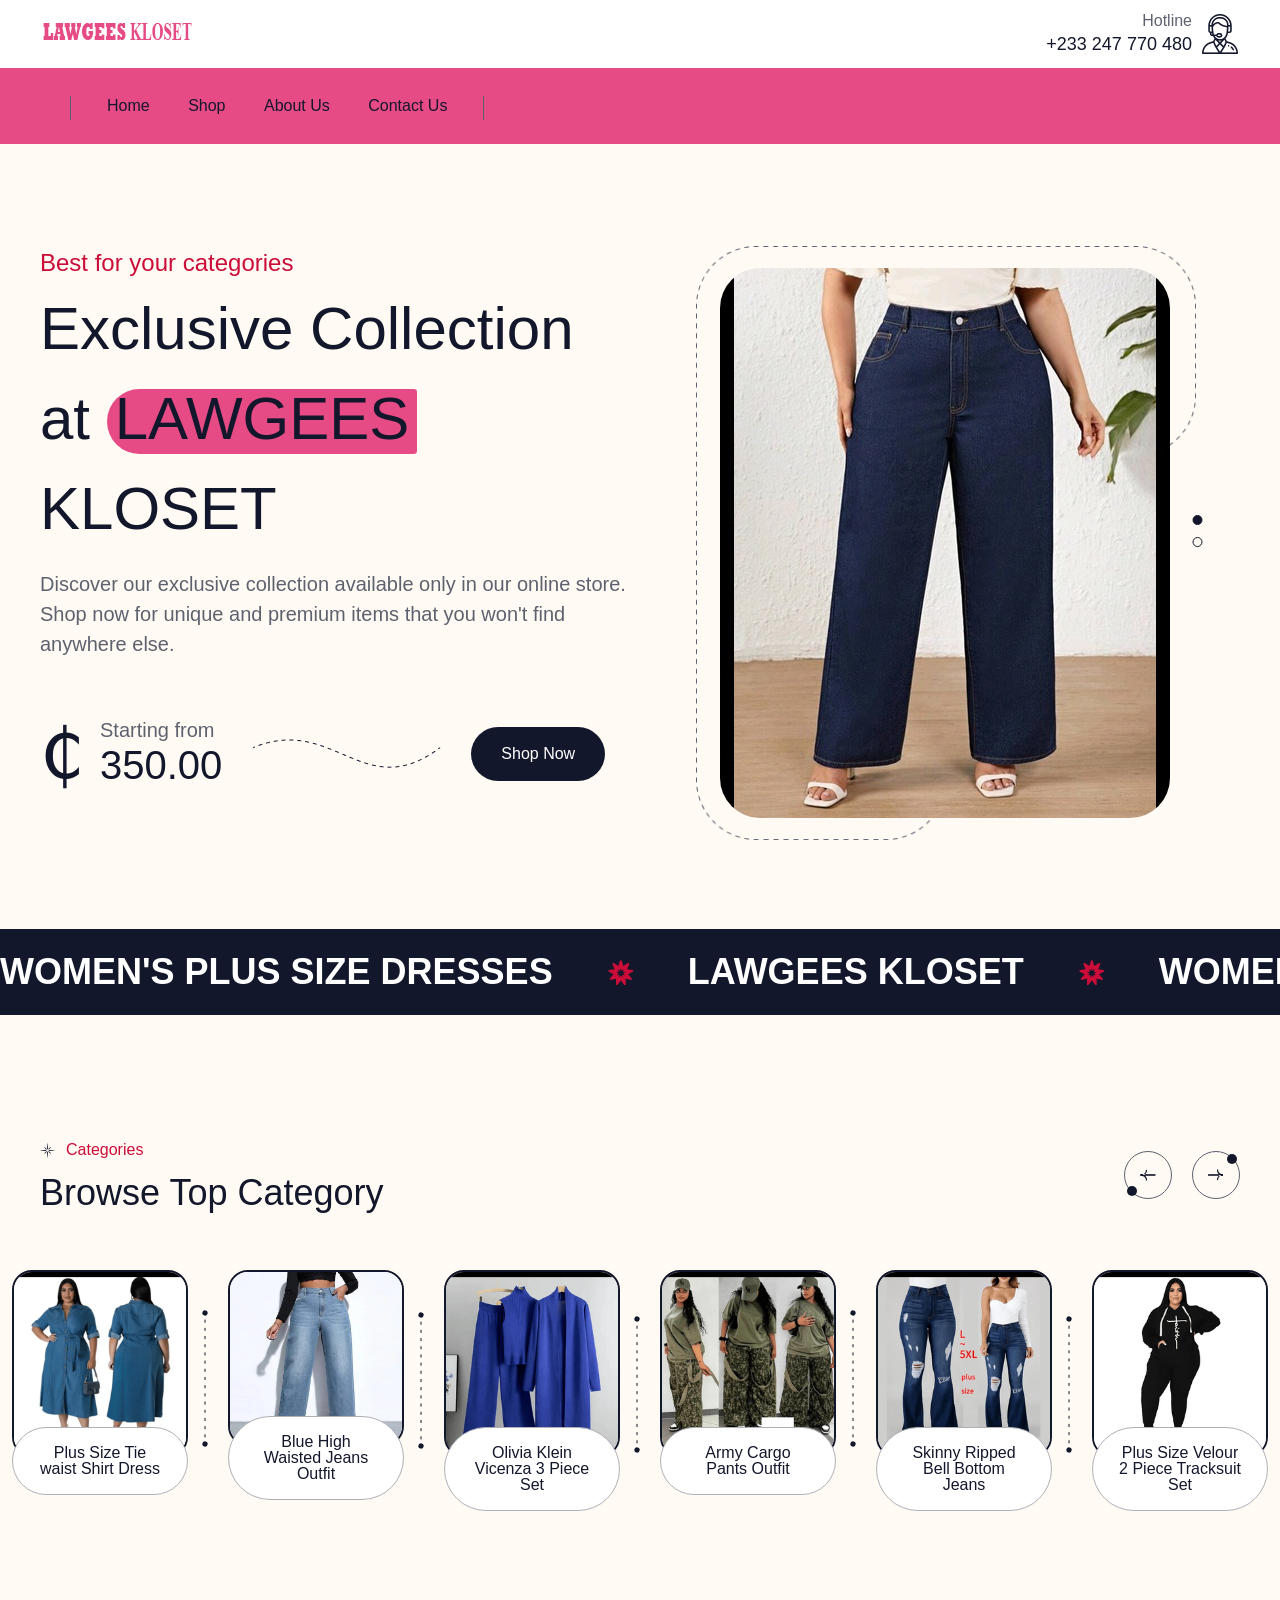
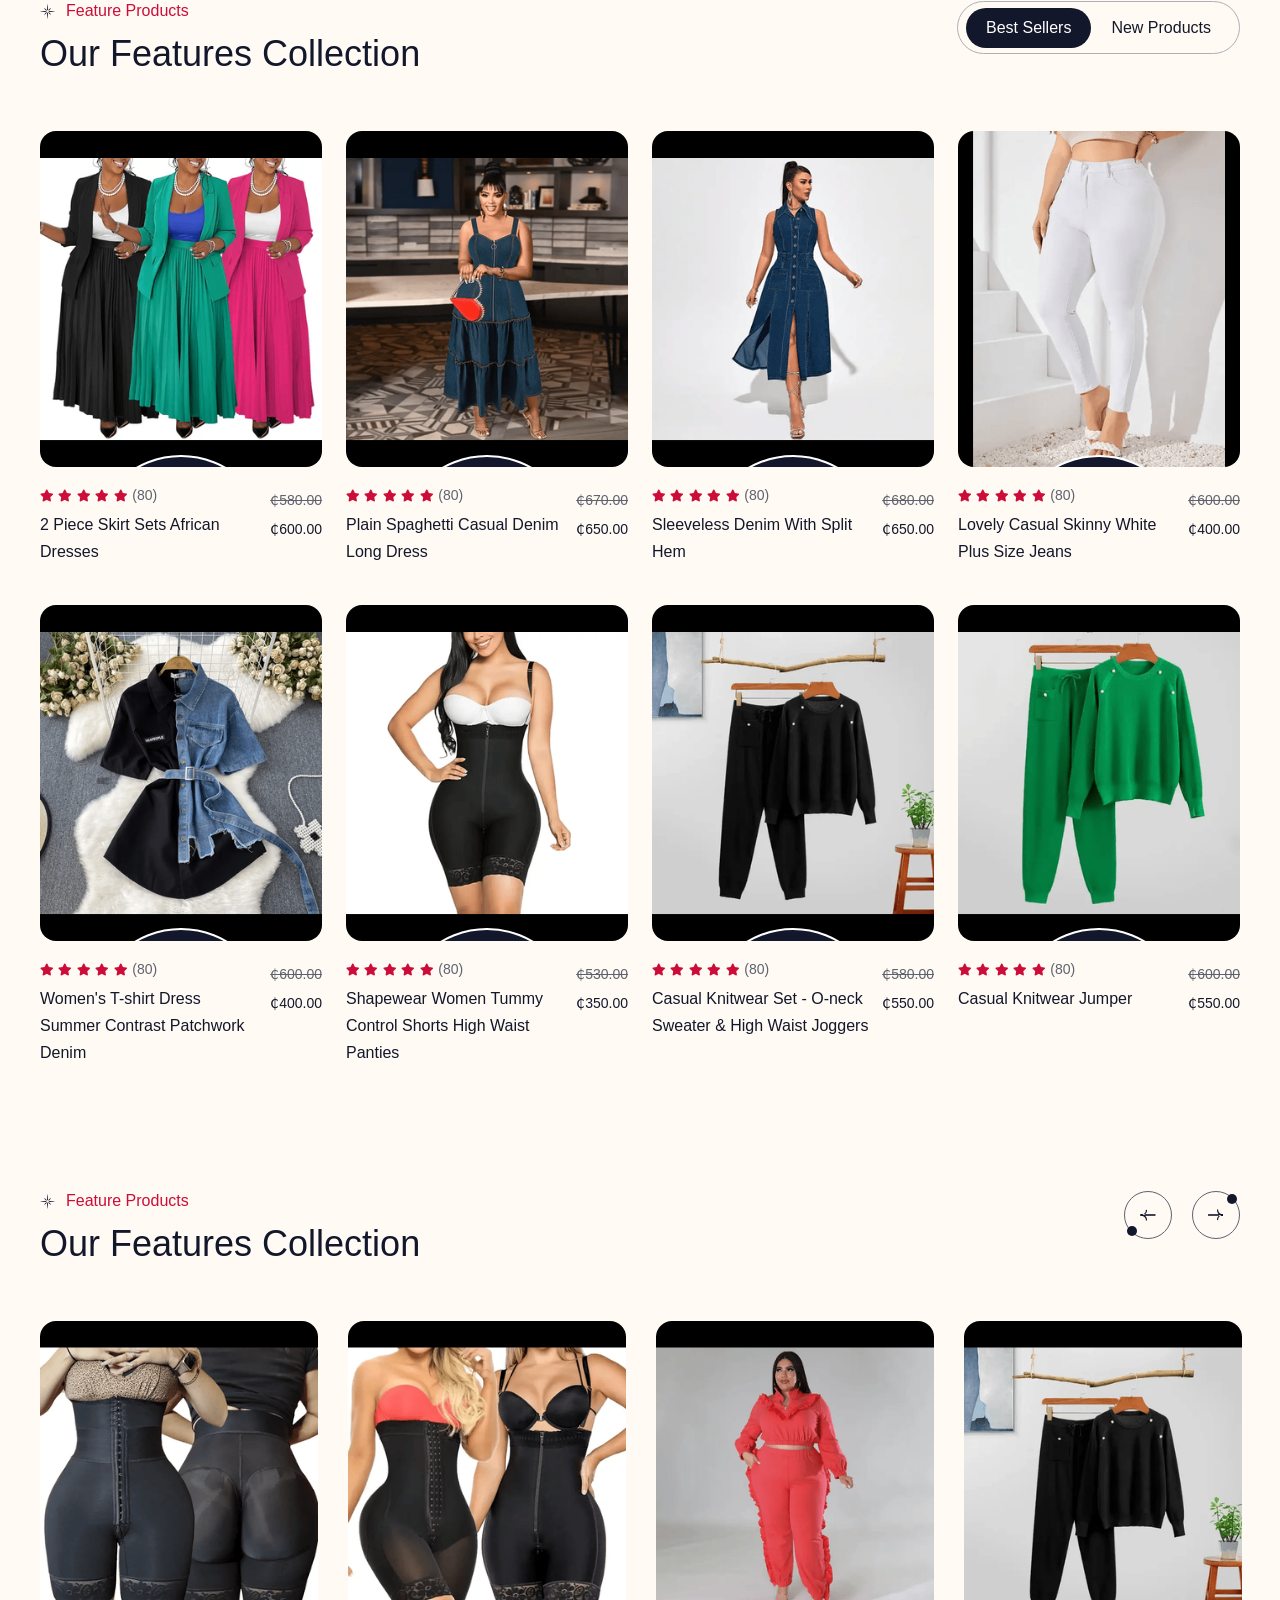
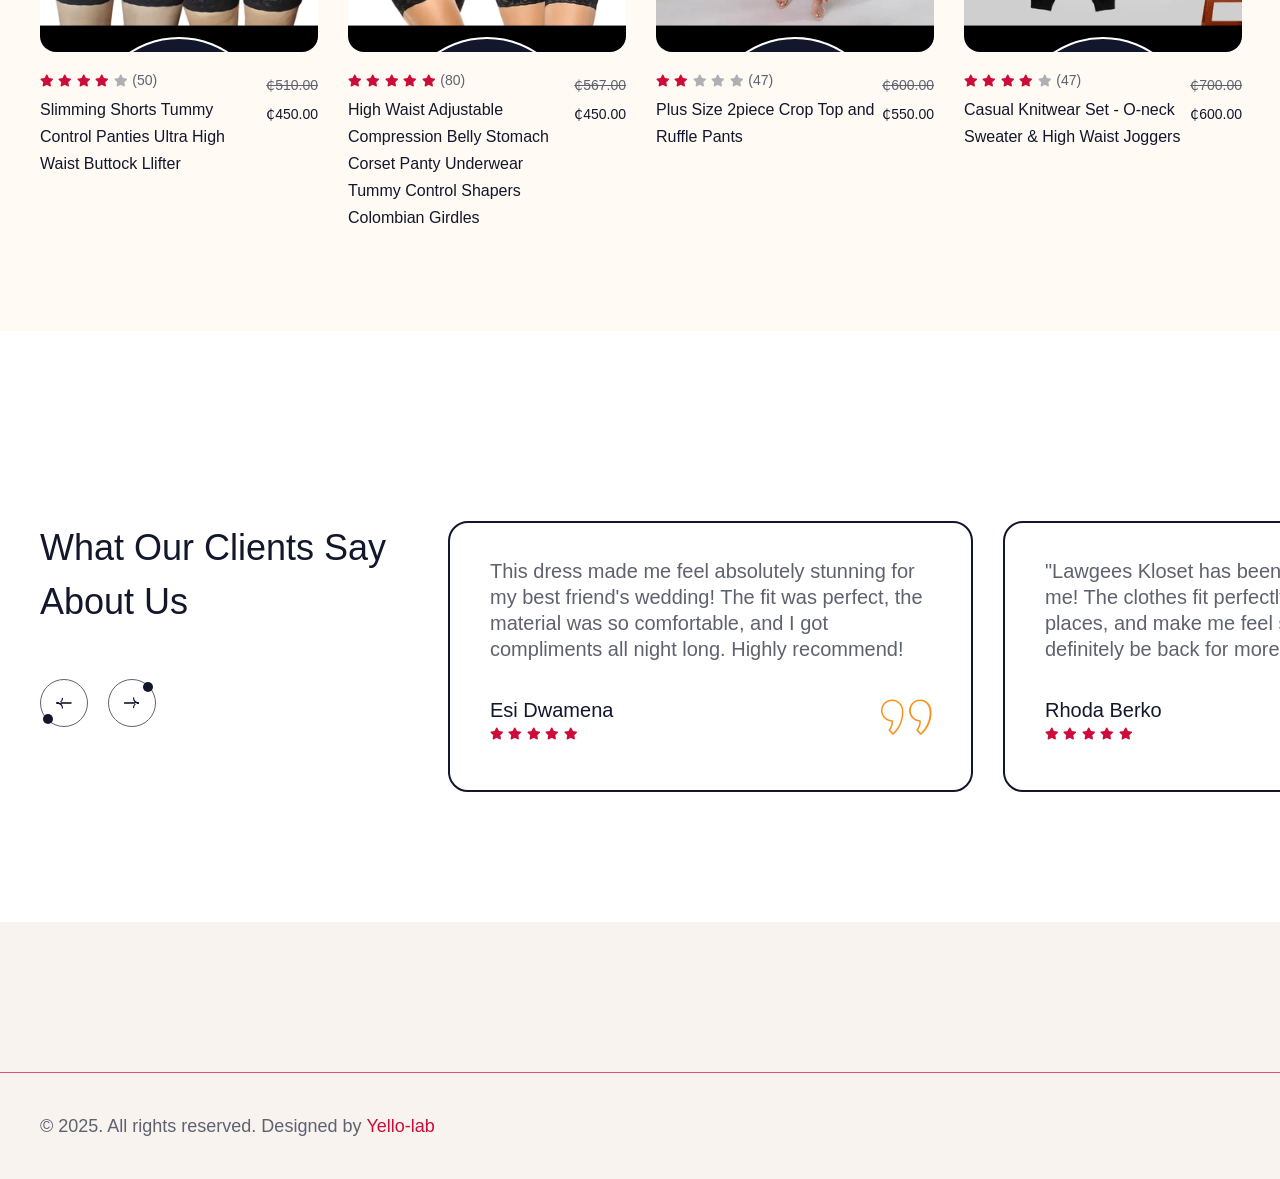
==== commit 477d2dff: "Add files via upload" ====
--- a/index.html
+++ b/index.html
@@ -1,4 +1,4 @@
-<!DOCTYPE html>
+﻿<!DOCTYPE html>
 <html lang="en">
     <head>
         <!--====== Required meta tags ======-->
@@ -119,7 +119,7 @@
                                         </div>
                                         <div class="info">
                                             <span>Hotlinet</span>
-                                            <h5>+233 247 770 480 </h5>
+                                            <h5 href="tel:+233247770480">+233 247 770 480 </h5>
                                         </div>
                                     </div>
                                     <!--=== Main Menu ===-->
@@ -178,7 +178,7 @@
                                                         <div class="currency">₵</div>
                                                         <div class="text">
                                                             <span class="discount">Starting from</span>
-                                                            <h3>450.00</h3>
+                                                            <h3>350.00</h3>
                                                         </div>
                                                     </div>
                                                 </li>
@@ -219,7 +219,7 @@
                                                         <div class="currency">₵</div>
                                                         <div class="text">
                                                             <span class="discount">Starting from</span>
-                                                            <h3>450.00</h3>
+                                                            <h3>350.00</h3>
                                                         </div>
                                                     </div>
                                                 </li>
@@ -432,6 +432,7 @@
                                                 </div>
                                             </div>
                                         </div>
+
                                         <div class="col-xl-3 col-lg-4 col-sm-6">
                                             <!--=== Product Item  ===-->
                                             <div class="product-item style-one mb-40">
@@ -514,7 +515,7 @@
                                                     </div>
                                                     <div class="product-price">
                                                         <span class="price prev-price">₵600.00</span>
-                                                        <span class="price new-price">₵000.00</span>
+                                                        <span class="price new-price">₵400.00</span>
                                                     </div>
                                                 </div>
                                             </div>
@@ -571,8 +572,8 @@
                                                         <h4 class="title">Shapewear Women Tummy Control Shorts High Waist Panties</h4>
                                                     </div>
                                                     <div class="product-price">
-                                                        <span class="price prev-price">₵730.00</span>
-                                                        <span class="price new-price">₵000.00</span>
+                                                        <span class="price prev-price">₵530.00</span>
+                                                        <span class="price new-price">₵350.00</span>
                                                     </div>
                                                 </div>
                                             </div>
@@ -601,7 +602,7 @@
                                                     </div>
                                                     <div class="product-price">
                                                         <span class="price prev-price">₵580.00</span>
-                                                        <span class="price new-price">₵000.00</span>
+                                                        <span class="price new-price">₵550.00</span>
                                                     </div>
                                                 </div>
                                             </div>
@@ -630,7 +631,7 @@
                                                     </div>
                                                     <div class="product-price">
                                                         <span class="price prev-price">₵600.00</span>
-                                                        <span class="price new-price">₵000.00</span>
+                                                        <span class="price new-price">₵550.00</span>
                                                     </div>
                                                 </div>
                                             </div>
@@ -1006,7 +1007,7 @@
                                 </div>
                                 <div class="product-price">
                                     <span class="price prev-price">₵700.00</span>
-                                    <span class="price new-price">₵000.00</span>
+                                    <span class="price new-price">₵600.00</span>
                                 </div>
                             </div>
                         </div>
--- a/assets/css/default.css
+++ b/assets/css/default.css
@@ -0,0 +1,1449 @@
+/*---------------------------------------
+    - Margin & Padding
+-----------------------------------------*/
+/*-- Margin Top --*/
+.mt-5 {
+  margin-top: 5px; }
+
+.mt-10 {
+  margin-top: 10px; }
+
+.mt-15 {
+  margin-top: 15px; }
+
+.mt-20 {
+  margin-top: 20px; }
+
+.mt-25 {
+  margin-top: 25px; }
+
+.mt-30 {
+  margin-top: 30px; }
+
+.mt-35 {
+  margin-top: 35px; }
+
+.mt-40 {
+  margin-top: 40px; }
+
+.mt-45 {
+  margin-top: 45px; }
+
+.mt-50 {
+  margin-top: 50px; }
+
+.mt-55 {
+  margin-top: 55px; }
+
+.mt-60 {
+  margin-top: 60px; }
+
+.mt-65 {
+  margin-top: 65px; }
+
+.mt-70 {
+  margin-top: 70px; }
+
+.mt-75 {
+  margin-top: 75px; }
+
+.mt-80 {
+  margin-top: 80px; }
+
+.mt-85 {
+  margin-top: 85px; }
+
+.mt-90 {
+  margin-top: 90px; }
+
+.mt-95 {
+  margin-top: 95px; }
+
+.mt-100 {
+  margin-top: 100px; }
+
+.mt-105 {
+  margin-top: 105px; }
+
+.mt-110 {
+  margin-top: 110px; }
+
+.mt-115 {
+  margin-top: 115px; }
+
+.mt-120 {
+  margin-top: 120px; }
+
+.mt-125 {
+  margin-top: 125px; }
+
+.mt-130 {
+  margin-top: 130px; }
+
+.mt-135 {
+  margin-top: 135px; }
+
+.mt-140 {
+  margin-top: 140px; }
+
+.mt-145 {
+  margin-top: 145px; }
+
+.mt-150 {
+  margin-top: 150px; }
+
+.mt-155 {
+  margin-top: 155px; }
+
+.mt-160 {
+  margin-top: 160px; }
+
+.mt-165 {
+  margin-top: 165px; }
+
+.mt-170 {
+  margin-top: 170px; }
+
+.mt-175 {
+  margin-top: 175px; }
+
+.mt-180 {
+  margin-top: 180px; }
+
+.mt-185 {
+  margin-top: 185px; }
+
+.mt-190 {
+  margin-top: 190px; }
+
+.mt-195 {
+  margin-top: 195px; }
+
+.mt-200 {
+  margin-top: 200px; }
+
+.mt-205{
+  margin-top: 205px;
+}
+.mt-210{
+  margin-top: 210px;
+}
+.mt-215{
+  margin-top: 215px;
+}
+.mt-220{
+  margin-top: 220px;
+}
+.mt-225{
+  margin-top: 225px;
+}
+.mt-230{
+  margin-top: 230px;
+}
+.mt-235{
+  margin-top: 235px;
+}
+.mt-240{
+  margin-top: 240px;
+}
+.mt-245{
+  margin-top: 245px;
+}
+.mt-250{
+  margin-top: 250px;
+}
+.mt-255{
+  margin-top: 255px;
+}
+.mt-260{
+  margin-top: 260px;
+}
+.mt-265{
+  margin-top: 265px;
+}
+.mt-270{
+  margin-top: 270px;
+}
+.mt-275{
+  margin-top: 275px;
+}
+.mt-280{
+  margin-top: 280px;
+}
+.mt-285{
+  margin-top: 285px;
+}
+.mt-290{
+  margin-top: 290px;
+}
+.mt-295{
+  margin-top: 295px;
+}
+.mt-300{
+  margin-top: 300px;
+}
+/*-- Margin Bottom --*/
+.mb-5 {
+  margin-bottom: 5px; }
+
+.mb-10 {
+  margin-bottom: 10px; }
+
+.mb-15 {
+  margin-bottom: 15px; }
+
+.mb-20 {
+  margin-bottom: 20px; }
+
+.mb-25 {
+  margin-bottom: 25px; }
+
+.mb-30 {
+  margin-bottom: 30px; }
+
+.mb-35 {
+  margin-bottom: 35px; }
+
+.mb-40 {
+  margin-bottom: 40px; }
+
+.mb-45 {
+  margin-bottom: 45px; }
+
+.mb-50 {
+  margin-bottom: 50px; }
+
+.mb-55 {
+  margin-bottom: 55px; }
+
+.mb-60 {
+  margin-bottom: 60px; }
+
+.mb-65 {
+  margin-bottom: 65px; }
+
+.mb-70 {
+  margin-bottom: 70px; }
+
+.mb-75 {
+  margin-bottom: 75px; }
+
+.mb-80 {
+  margin-bottom: 80px; }
+
+.mb-85 {
+  margin-bottom: 85px; }
+
+.mb-90 {
+  margin-bottom: 90px; }
+
+.mb-95 {
+  margin-bottom: 95px; }
+
+.mb-100 {
+  margin-bottom: 100px; }
+
+.mb-105 {
+  margin-bottom: 105px; }
+
+.mb-110 {
+  margin-bottom: 110px; }
+
+.mb-115 {
+  margin-bottom: 115px; }
+
+.mb-120 {
+  margin-bottom: 120px; }
+
+.mb-125 {
+  margin-bottom: 125px; }
+
+.mb-130 {
+  margin-bottom: 130px; }
+
+.mb-135 {
+  margin-bottom: 135px; }
+
+.mb-140 {
+  margin-bottom: 140px; }
+
+.mb-145 {
+  margin-bottom: 145px; }
+
+.mb-150 {
+  margin-bottom: 150px; }
+
+.mb-155 {
+  margin-bottom: 155px; }
+
+.mb-160 {
+  margin-bottom: 160px; }
+
+.mb-165 {
+  margin-bottom: 165px; }
+
+.mb-170 {
+  margin-bottom: 170px; }
+
+.mb-175 {
+  margin-bottom: 175px; }
+
+.mb-180 {
+  margin-bottom: 180px; }
+
+.mb-185 {
+  margin-bottom: 185px; }
+
+.mb-190 {
+  margin-bottom: 190px; }
+
+.mb-195 {
+  margin-bottom: 195px; }
+
+.mb-200 {
+  margin-bottom: 200px; }
+
+.mb-205 {
+  margin-bottom: 205px; }
+
+.mb-210 {
+  margin-bottom: 210px; }
+
+.mb-215 {
+  margin-bottom: 215px; }
+
+.mb-220 {
+  margin-bottom: 220px; }
+
+.mb-225 {
+  margin-bottom: 225px; }
+
+.mb-230 {
+  margin-bottom: 230px; }
+
+.mb-235 {
+  margin-bottom: 235px; }
+
+.mb-240 {
+  margin-bottom: 240px; }
+
+.mb-245 {
+  margin-bottom: 245px; }
+
+.mb-250 {
+  margin-bottom: 250px; }
+
+.mb-255 {
+  margin-bottom: 255px; }
+
+.mb-260 {
+  margin-bottom: 260px; }
+
+.mb-265 {
+  margin-bottom: 265px; }
+
+.mb-270 {
+  margin-bottom: 270px; }
+
+.mb-275 {
+  margin-bottom: 275px; }
+
+.mb-280 {
+  margin-bottom: 280px; }
+
+.mb-285 {
+  margin-bottom: 285px; }
+
+.mb-290 {
+  margin-bottom: 290px; }
+
+.mb-295 {
+  margin-bottom: 295px; }
+
+.mb-300 {
+  margin-bottom: 300px; }
+
+/*-- Margin Left --*/
+.ml-5 {
+  margin-left: 5px; }
+
+.ml-10 {
+  margin-left: 10px; }
+
+.ml-15 {
+  margin-left: 15px; }
+
+.ml-20 {
+  margin-left: 20px; }
+
+.ml-25 {
+  margin-left: 25px; }
+
+.ml-30 {
+  margin-left: 30px; }
+
+.ml-35 {
+  margin-left: 35px; }
+
+.ml-40 {
+  margin-left: 40px; }
+
+.ml-45 {
+  margin-left: 45px; }
+
+.ml-50 {
+  margin-left: 50px; }
+
+.ml-55 {
+  margin-left: 55px; }
+
+.ml-60 {
+  margin-left: 60px; }
+
+.ml-65 {
+  margin-left: 65px; }
+
+.ml-70 {
+  margin-left: 70px; }
+
+.ml-75 {
+  margin-left: 75px; }
+
+.ml-80 {
+  margin-left: 80px; }
+
+.ml-85 {
+  margin-left: 85px; }
+
+.ml-90 {
+  margin-left: 90px; }
+
+.ml-95 {
+  margin-left: 95px; }
+
+.ml-100 {
+  margin-left: 100px; }
+
+.ml-105 {
+  margin-left: 105px; }
+
+.ml-110 {
+  margin-left: 110px; }
+
+.ml-115 {
+  margin-left: 115px; }
+
+.ml-120 {
+  margin-left: 120px; }
+
+.ml-125 {
+  margin-left: 125px; }
+
+.ml-130 {
+  margin-left: 130px; }
+
+.ml-135 {
+  margin-left: 135px; }
+
+.ml-140 {
+  margin-left: 140px; }
+
+.ml-145 {
+  margin-left: 145px; }
+
+.ml-150 {
+  margin-left: 150px; }
+
+.ml-155 {
+  margin-left: 155px; }
+
+.ml-160 {
+  margin-left: 160px; }
+
+.ml-165 {
+  margin-left: 165px; }
+
+.ml-170 {
+  margin-left: 170px; }
+
+.ml-175 {
+  margin-left: 175px; }
+
+.ml-180 {
+  margin-left: 180px; }
+
+.ml-185 {
+  margin-left: 185px; }
+
+.ml-190 {
+  margin-left: 190px; }
+
+.ml-195 {
+  margin-left: 195px; }
+
+.ml-200 {
+  margin-left: 200px; }
+
+.ml-205{
+  margin-left: 205px;
+}
+.ml-210{
+  margin-left: 210px;
+}
+.ml-215{
+  margin-left: 215px;
+}
+.ml-220{
+  margin-left: 220px;
+}
+.ml-225{
+  margin-left: 225px;
+}
+.ml-230{
+  margin-left: 230px;
+}
+.ml-235{
+  margin-left: 235px;
+}
+.ml-240{
+  margin-left: 240px;
+}
+.ml-245{
+  margin-left: 245px;
+}
+.ml-250{
+  margin-left: 250px;
+}
+.ml-255{
+  margin-left: 255px;
+}
+.ml-260{
+  margin-left: 260px;
+}
+.ml-265{
+  margin-left: 265px;
+}
+.ml-270{
+  margin-left: 270px;
+}
+.ml-275{
+  margin-left: 275px;
+}
+.ml-280{
+  margin-left: 280px;
+}
+.ml-285{
+  margin-left: 285px;
+}
+.ml-290{
+  margin-left: 290px;
+}
+.ml-295{
+  margin-left: 295px;
+}
+.ml-300{
+  margin-left: 300px;
+}
+/*-- Margin Right --*/
+.mr-5 {
+  margin-right: 5px; }
+
+.mr-10 {
+  margin-right: 10px; }
+
+.mr-15 {
+  margin-right: 15px; }
+
+.mr-20 {
+  margin-right: 20px; }
+
+.mr-25 {
+  margin-right: 25px; }
+
+.mr-30 {
+  margin-right: 30px; }
+
+.mr-35 {
+  margin-right: 35px; }
+
+.mr-40 {
+  margin-right: 40px; }
+
+.mr-45 {
+  margin-right: 45px; }
+
+.mr-50 {
+  margin-right: 50px; }
+
+.mr-55 {
+  margin-right: 55px; }
+
+.mr-60 {
+  margin-right: 60px; }
+
+.mr-65 {
+  margin-right: 65px; }
+
+.mr-70 {
+  margin-right: 70px; }
+
+.mr-75 {
+  margin-right: 75px; }
+
+.mr-80 {
+  margin-right: 80px; }
+
+.mr-85 {
+  margin-right: 85px; }
+
+.mr-90 {
+  margin-right: 90px; }
+
+.mr-95 {
+  margin-right: 95px; }
+
+.mr-100 {
+  margin-right: 100px; }
+
+.mr-105 {
+  margin-right: 105px; }
+
+.mr-110 {
+  margin-right: 110px; }
+
+.mr-115 {
+  margin-right: 115px; }
+
+.mr-120 {
+  margin-right: 120px; }
+
+.mr-125 {
+  margin-right: 125px; }
+
+.mr-130 {
+  margin-right: 130px; }
+
+.mr-135 {
+  margin-right: 135px; }
+
+.mr-140 {
+  margin-right: 140px; }
+
+.mr-145 {
+  margin-right: 145px; }
+
+.mr-150 {
+  margin-right: 150px; }
+
+.mr-155 {
+  margin-right: 155px; }
+
+.mr-160 {
+  margin-right: 160px; }
+
+.mr-165 {
+  margin-right: 165px; }
+
+.mr-170 {
+  margin-right: 170px; }
+
+.mr-175 {
+  margin-right: 175px; }
+
+.mr-180 {
+  margin-right: 180px; }
+
+.mr-185 {
+  margin-right: 185px; }
+
+.mr-190 {
+  margin-right: 190px; }
+
+.mr-195 {
+  margin-right: 195px; }
+
+.mr-200 {
+  margin-right: 200px; }
+
+.mr-205{
+  margin-right: 205px;
+}
+.mr-210{
+  margin-right: 210px;
+}
+.mr-215{
+  margin-right: 215px;
+}
+.mr-220{
+  margin-right: 220px;
+}
+.mr-225{
+  margin-right: 225px;
+}
+.mr-230{
+  margin-right: 230px;
+}
+.mr-235{
+  margin-right: 235px;
+}
+.mr-240{
+  margin-right: 240px;
+}
+.mr-245{
+  margin-right: 245px;
+}
+.mr-250{
+  margin-right: 250px;
+}
+.mr-255{
+  margin-right: 255px;
+}
+.mr-260{
+  margin-right: 260px;
+}
+.mr-265{
+  margin-right: 265px;
+}
+.mr-270{
+  margin-right: 270px;
+}
+.mr-275{
+  margin-right: 275px;
+}
+.mr-280{
+  margin-right: 280px;
+}
+.mr-285{
+  margin-right: 285px;
+}
+.mr-290{
+  margin-right: 290px;
+}
+.mr-295{
+  margin-right: 295px;
+}
+.mr-300{
+  margin-right: 300px;
+}
+/*-- Padding Top --*/
+.pt-5 {
+  padding-top: 5px; }
+
+.pt-10 {
+  padding-top: 10px; }
+
+.pt-15 {
+  padding-top: 15px; }
+
+.pt-20 {
+  padding-top: 20px; }
+
+.pt-25 {
+  padding-top: 25px; }
+
+.pt-30 {
+  padding-top: 30px; }
+
+.pt-35 {
+  padding-top: 35px; }
+
+.pt-40 {
+  padding-top: 40px; }
+
+.pt-45 {
+  padding-top: 45px; }
+
+.pt-50 {
+  padding-top: 50px; }
+
+.pt-55 {
+  padding-top: 55px; }
+
+.pt-60 {
+  padding-top: 60px; }
+
+.pt-65 {
+  padding-top: 65px; }
+
+.pt-70 {
+  padding-top: 70px; }
+
+.pt-75 {
+  padding-top: 75px; }
+
+.pt-80 {
+  padding-top: 80px; }
+
+.pt-85 {
+  padding-top: 85px; }
+
+.pt-90 {
+  padding-top: 90px; }
+
+.pt-95 {
+  padding-top: 95px; }
+
+.pt-100 {
+  padding-top: 100px; }
+
+.pt-105 {
+  padding-top: 105px; }
+
+.pt-110 {
+  padding-top: 110px; }
+
+.pt-115 {
+  padding-top: 115px; }
+
+.pt-120 {
+  padding-top: 120px; }
+
+.pt-125 {
+  padding-top: 125px; }
+
+.pt-130 {
+  padding-top: 130px; }
+
+.pt-135 {
+  padding-top: 135px; }
+
+.pt-140 {
+  padding-top: 140px; }
+
+.pt-145 {
+  padding-top: 145px; }
+
+.pt-150 {
+  padding-top: 150px; }
+
+.pt-155 {
+  padding-top: 155px; }
+
+.pt-160 {
+  padding-top: 160px; }
+
+.pt-165 {
+  padding-top: 165px; }
+
+.pt-170 {
+  padding-top: 170px; }
+
+.pt-175 {
+  padding-top: 175px; }
+
+.pt-180 {
+  padding-top: 180px; }
+
+.pt-185 {
+  padding-top: 185px; }
+
+.pt-190 {
+  padding-top: 190px; }
+
+.pt-195 {
+  padding-top: 195px; }
+
+.pt-200 {
+  padding-top: 200px; }
+
+.pt-205 {
+  padding-top: 205px; }
+
+.pt-210 {
+  padding-top: 210px; }
+
+.pt-215 {
+  padding-top: 215px; }
+
+.pt-220 {
+  padding-top: 220px; }
+
+.pt-225 {
+  padding-top: 225px; }
+
+.pt-230 {
+  padding-top: 230px; }
+
+.pt-235 {
+  padding-top: 235px; }
+
+.pt-240 {
+  padding-top: 240px; }
+
+.pt-245 {
+  padding-top: 245px; }
+
+.pt-250 {
+  padding-top: 250px; }
+
+.pt-255 {
+  padding-top: 255px; }
+
+.pt-260 {
+  padding-top: 260px; }
+
+.pt-265 {
+  padding-top: 265px; }
+
+.pt-270 {
+  padding-top: 270px; }
+
+.pt-275 {
+  padding-top: 275px; }
+
+.pt-280 {
+  padding-top: 280px; }
+
+.pt-285 {
+  padding-top: 285px; }
+
+.pt-290 {
+  padding-top: 290px; }
+
+.pt-295 {
+  padding-top: 295px; }
+
+.pt-300 {
+  padding-top: 300px; }
+
+/*-- Padding Bottom --*/
+.pb-5 {
+  padding-bottom: 5px; }
+
+.pb-10 {
+  padding-bottom: 10px; }
+
+.pb-15 {
+  padding-bottom: 15px; }
+
+.pb-20 {
+  padding-bottom: 20px; }
+
+.pb-25 {
+  padding-bottom: 25px; }
+
+.pb-30 {
+  padding-bottom: 30px; }
+
+.pb-35 {
+  padding-bottom: 35px; }
+
+.pb-40 {
+  padding-bottom: 40px; }
+
+.pb-45 {
+  padding-bottom: 45px; }
+
+.pb-50 {
+  padding-bottom: 50px; }
+
+.pb-55 {
+  padding-bottom: 55px; }
+
+.pb-60 {
+  padding-bottom: 60px; }
+
+.pb-65 {
+  padding-bottom: 65px; }
+
+.pb-70 {
+  padding-bottom: 70px; }
+
+.pb-75 {
+  padding-bottom: 75px; }
+
+.pb-80 {
+  padding-bottom: 80px; }
+
+.pb-85 {
+  padding-bottom: 85px; }
+
+.pb-90 {
+  padding-bottom: 90px; }
+
+.pb-95 {
+  padding-bottom: 95px; }
+
+.pb-100 {
+  padding-bottom: 100px; }
+
+.pb-105 {
+  padding-bottom: 105px; }
+
+.pb-110 {
+  padding-bottom: 110px; }
+
+.pb-115 {
+  padding-bottom: 115px; }
+
+.pb-120 {
+  padding-bottom: 120px; }
+
+.pb-125 {
+  padding-bottom: 125px; }
+
+.pb-130 {
+  padding-bottom: 130px; }
+
+.pb-135 {
+  padding-bottom: 135px; }
+
+.pb-140 {
+  padding-bottom: 140px; }
+
+.pb-145 {
+  padding-bottom: 145px; }
+
+.pb-150 {
+  padding-bottom: 150px; }
+
+.pb-155 {
+  padding-bottom: 155px; }
+
+.pb-160 {
+  padding-bottom: 160px; }
+
+.pb-165 {
+  padding-bottom: 165px; }
+
+.pb-170 {
+  padding-bottom: 170px; }
+
+.pb-175 {
+  padding-bottom: 175px; }
+
+.pb-180 {
+  padding-bottom: 180px; }
+
+.pb-185 {
+  padding-bottom: 185px; }
+
+.pb-190 {
+  padding-bottom: 190px; }
+
+.pb-195 {
+  padding-bottom: 195px; }
+
+.pb-200 {
+  padding-bottom: 200px; }
+
+.pb-205 {
+  padding-bottom: 205px; }
+
+.pb-210 {
+  padding-bottom: 210px; }
+
+.pb-215 {
+  padding-bottom: 215px; }
+
+.pb-220 {
+  padding-bottom: 220px; }
+
+.pb-225 {
+  padding-bottom: 225px; }
+
+.pb-230 {
+  padding-bottom: 230px; }
+
+.pb-235 {
+  padding-bottom: 235px; }
+
+.pb-240 {
+  padding-bottom: 240px; }
+
+.pb-245 {
+  padding-bottom: 245px; }
+
+.pb-250 {
+  padding-bottom: 250px; }
+
+.pb-255 {
+  padding-bottom: 255px; }
+
+.pb-260 {
+  padding-bottom: 260px; }
+
+.pb-265 {
+  padding-bottom: 265px; }
+
+.pb-270 {
+  padding-bottom: 270px; }
+
+.pb-275 {
+  padding-bottom: 275px; }
+
+.pb-280 {
+  padding-bottom: 280px; }
+
+.pb-285 {
+  padding-bottom: 285px; }
+
+.pb-290 {
+  padding-bottom: 290px; }
+
+.pb-295 {
+  padding-bottom: 295px; }
+
+.pb-300 {
+  padding-bottom: 300px; }
+
+/*-- Padding Left --*/
+.pl-5 {
+  padding-left: 5px; }
+
+.pl-10 {
+  padding-left: 10px; }
+
+.pl-15 {
+  padding-left: 15px; }
+
+.pl-20 {
+  padding-left: 20px; }
+
+.pl-25 {
+  padding-left: 25px; }
+
+.pl-30 {
+  padding-left: 30px; }
+
+.pl-35 {
+  padding-left: 35px; }
+
+.pl-40 {
+  padding-left: 40px; }
+
+.pl-45 {
+  padding-left: 45px; }
+
+.pl-50 {
+  padding-left: 50px; }
+
+.pl-55 {
+  padding-left: 55px; }
+
+.pl-60 {
+  padding-left: 60px; }
+
+.pl-65 {
+  padding-left: 65px; }
+
+.pl-70 {
+  padding-left: 70px; }
+
+.pl-75 {
+  padding-left: 75px; }
+
+.pl-80 {
+  padding-left: 80px; }
+
+.pl-85 {
+  padding-left: 85px; }
+
+.pl-90 {
+  padding-left: 90px; }
+
+.pl-95 {
+  padding-left: 95px; }
+
+.pl-100 {
+  padding-left: 100px; }
+
+.pl-105 {
+  padding-left: 105px; }
+
+.pl-110 {
+  padding-left: 110px; }
+
+.pl-115 {
+  padding-left: 115px; }
+
+.pl-120 {
+  padding-left: 120px; }
+
+.pl-125 {
+  padding-left: 125px; }
+
+.pl-130 {
+  padding-left: 130px; }
+
+.pl-135 {
+  padding-left: 135px; }
+
+.pl-140 {
+  padding-left: 140px; }
+
+.pl-145 {
+  padding-left: 145px; }
+
+.pl-150 {
+  padding-left: 150px; }
+
+.pl-155 {
+  padding-left: 155px; }
+
+.pl-160 {
+  padding-left: 160px; }
+
+.pl-165 {
+  padding-left: 165px; }
+
+.pl-170 {
+  padding-left: 170px; }
+
+.pl-175 {
+  padding-left: 175px; }
+
+.pl-180 {
+  padding-left: 180px; }
+
+.pl-185 {
+  padding-left: 185px; }
+
+.pl-190 {
+  padding-left: 190px; }
+
+.pl-195 {
+  padding-left: 195px; }
+
+.pl-200 {
+  padding-left: 200px; }
+
+.pl-205 {
+  padding-left: 205px; }
+
+.pl-210 {
+  padding-left: 210px; }
+
+.pl-215 {
+  padding-left: 215px; }
+
+.pl-220 {
+  padding-left: 220px; }
+
+.pl-225 {
+  padding-left: 225px; }
+
+.pl-230 {
+  padding-left: 230px; }
+
+.pl-235 {
+  padding-left: 235px; }
+
+.pl-240 {
+  padding-left: 240px; }
+
+.pl-245 {
+  padding-left: 245px; }
+
+.pl-250 {
+  padding-left: 250px; }
+
+.pl-255 {
+  padding-left: 255px; }
+
+.pl-260 {
+  padding-left: 260px; }
+
+.pl-265 {
+  padding-left: 265px; }
+
+.pl-270 {
+  padding-left: 270px; }
+
+.pl-275 {
+  padding-left: 275px; }
+
+.pl-280 {
+  padding-left: 280px; }
+
+.pl-285 {
+  padding-left: 285px; }
+
+.pl-290 {
+  padding-left: 290px; }
+
+.pl-295 {
+  padding-left: 295px; }
+
+.pl-300 {
+  padding-left: 300px; }
+/*-- Padding Right --*/
+.pr-5 {
+  padding-right: 5px; }
+
+.pr-10 {
+  padding-right: 10px; }
+
+.pr-15 {
+  padding-right: 15px; }
+
+.pr-20 {
+  padding-right: 20px; }
+
+.pr-25 {
+  padding-right: 25px; }
+
+.pr-30 {
+  padding-right: 30px; }
+
+.pr-35 {
+  padding-right: 35px; }
+
+.pr-40 {
+  padding-right: 40px; }
+
+.pr-45 {
+  padding-right: 45px; }
+
+.pr-50 {
+  padding-right: 50px; }
+
+.pr-55 {
+  padding-right: 55px; }
+
+.pr-60 {
+  padding-right: 60px; }
+
+.pr-65 {
+  padding-right: 65px; }
+
+.pr-70 {
+  padding-right: 70px; }
+
+.pr-75 {
+  padding-right: 75px; }
+
+.pr-80 {
+  padding-right: 80px; }
+
+.pr-85 {
+  padding-right: 85px; }
+
+.pr-90 {
+  padding-right: 90px; }
+
+.pr-95 {
+  padding-right: 95px; }
+
+.pr-100 {
+  padding-right: 100px; }
+
+.pr-105 {
+  padding-right: 105px; }
+
+.pr-110 {
+  padding-right: 110px; }
+
+.pr-115 {
+  padding-right: 115px; }
+
+.pr-120 {
+  padding-right: 120px; }
+
+.pr-125 {
+  padding-right: 125px; }
+
+.pr-130 {
+  padding-right: 130px; }
+
+.pr-135 {
+  padding-right: 135px; }
+
+.pr-140 {
+  padding-right: 140px; }
+
+.pr-145 {
+  padding-right: 145px; }
+
+.pr-150 {
+  padding-right: 150px; }
+
+.pr-155 {
+  padding-right: 155px; }
+
+.pr-160 {
+  padding-right: 160px; }
+
+.pr-165 {
+  padding-right: 165px; }
+
+.pr-170 {
+  padding-right: 170px; }
+
+.pr-175 {
+  padding-right: 175px; }
+
+.pr-180 {
+  padding-right: 180px; }
+
+.pr-185 {
+  padding-right: 185px; }
+
+.pr-190 {
+  padding-right: 190px; }
+
+.pr-195 {
+  padding-right: 195px; }
+
+.pr-200 {
+  padding-right: 200px; }
+
+.pr-205 {
+  padding-right: 205px; }
+
+.pr-210 {
+  padding-right: 210px; }
+
+.pr-215 {
+  padding-right: 215px; }
+
+.pr-220 {
+  padding-right: 220px; }
+
+.pr-225 {
+  padding-right: 225px; }
+
+.pr-230 {
+  padding-right: 230px; }
+
+.pr-235 {
+  padding-right: 235px; }
+
+.pr-240 {
+  padding-right: 240px; }
+
+.pr-245 {
+  padding-right: 245px; }
+
+.pr-250 {
+  padding-right: 250px; }
+
+.pr-255 {
+  padding-right: 255px; }
+
+.pr-260 {
+  padding-right: 260px; }
+
+.pr-265 {
+  padding-right: 265px; }
+
+.pr-270 {
+  padding-right: 270px; }
+
+.pr-275 {
+  padding-right: 275px; }
+
+.pr-280 {
+  padding-right: 280px; }
+
+.pr-285 {
+  padding-right: 285px; }
+
+.pr-290 {
+  padding-right: 290px; }
+
+.pr-295 {
+  padding-right: 295px; }
+
+.pr-300 {
+  padding-right: 300px; }
--- a/assets/css/style.css
+++ b/assets/css/style.css
@@ -0,0 +1,5527 @@
+/*----------------------------------------------------------------------------------- 
+
+Template Name: Pesco - eCommerce HTML Template
+URI: site.com 
+Description: Pesco is a clean, modern, and elegant fashion e-commerce HTML template. It allows you to easily create a well-designed e-commerce website that is easily customizable to fit your brand colors and requirements.
+Author: Pixelfit
+Author URI: https://themeforest.net/user/pixelfit
+Version: 1.0 
+
+
+------------------------------------------------------
+   CSS INDEX
+-----------------------------------------------------
+
+   01. Base css 
+
+   02. Elements 
+     # Common css
+     # Header css
+     # Hero css
+     # Banner css
+     # Category css
+     # Iconic Box css
+     # Products css
+     # Tabs css
+     # Team css
+     # Testimonial css
+     # Faq css
+     # Shop css
+     # Cart css
+     # Checkout css
+
+   03. Post
+     # post css
+     # Sidebar css
+
+   04. Sections
+     # Sliders css
+     # Wrapper css
+     # Footer css
+
+   05 Contact css
+-------------------------------------------------------    */
+/* Color */
+.single-information-item .content p:hover a, .single-information-item .content h4, .footer-dark .footer-recent-post-widget .recent-post-item .content h4:hover, .footer-dark .about-company-widget .widget-content .social-link li a:hover, .copyright-area .copyright-text p span, .footer-recent-post-widget .recent-post-item .content h4:hover, .about-company-widget .widget-content .social-link li a:hover, .footer-widget .widget-content ul.widget-menu li a:hover, .section-image-box.style-one .experience-box .text .year, .week-deals-box h5, .week-deals-box .sub-heading i, .week-deals-box .sub-heading, .offer-deal-wrapper .deal-content h2 span, .newsletter-wrapper .newsletter-content-box h3 span, .sidebar-category-widget .recent-post-list .post-thumbnail-content .post-title-date h6:hover, .sidebar-category-widget .widget-nav li a:hover, .pesco-reviews-item .reply, .post-navigation .post-nav-item .content h6:hover, .post-navigation .post-nav-item .content .post-link, .blog-details-content .blog-post-item .entry-footer span, .blog-details-content .blog-post-item .post-content blockquote span, .blog-details-content .blog-post-item .post-content ul li i, .blog-post-item.style-four .post-content h3.title:hover, .blog-post-item.style-two .post-content h3.title:hover, .blog-post-item.style-one .post-content h3.title:hover, .post-meta span:hover a, .order-summary-wrapper .product-item .product-name span, .cart-wrapper .product-thumb-item .product-info h4.title:hover, .shop-details-wrapper .product-info span.sale, .shop-filter .filter-grid-list a:hover, .accordion-item.style-one .accordion-title[aria-expanded=true]:after, .product-item.style-three .product-info h4:hover, .product-item.style-two .product-info h4.title:hover, .product-item.style-one .product-info h4.title:hover, .category-item.style-two .category-content a:hover, .banner-item.style-three .banner-content span, .page-banner-content .breadcrumb-link li a, .hero-content.style-two h1 span, .hero-content.style-two span.tag-line i, .hero-content.style-one span.sub-heading, .categori-dropdown-item ul li a:hover, .nav-right-item.style-one .deals i, .nav-right-item.style-one .deals, .header-top .top-right ul li:not(:last-child):after, .header-top .top-left .pesco-dropdown .dropdown a:hover, .header-top .top-left > ul > li:not(:last-child):after, .ratings.rating5 li i, .ratings.rating4 li i, .ratings.rating3 li i, .ratings.rating2 li i, .ratings.rating1 li i, .sidebar-cart-item .remove-cart:hover, .sidebar-cart-item a:hover, .sub-title {
+  color: var(--primary-color);
+}
+
+.author-quote-item .quote-icon i {
+  color: var(--secondary-color);
+}
+
+.single-information-item .content p, .about-company-widget .widget-content .social-link li a, .about-company-widget .widget-content .social-link li span, .about-company-widget .widget-content .ct-info-list li i, .section-content-box.style-one ul.list li, .section-image-box.style-one .experience-box .text .duration, .week-deals-box .simply-countdown-two .simply-section span.simply-amount, .offer-deal-wrapper .deal-content .simply-countdown .simply-section span.simply-amount, .newsletter-wrapper .newsletter-content-box span.sub-text, .testimonial-slider-two .slick-arrow, .today-deals-arrows.style-one .slick-arrow,
+.team-arrows.style-one .slick-arrow,
+.blogs-arrows.style-one .slick-arrow,
+.releted-product-arrows.style-one .slick-arrow,
+.testimonial-arrows.style-one .slick-arrow,
+.trending-product-arrows.style-one .slick-arrow,
+.category-arrows.style-one .slick-arrow,
+.feature-arrows.style-one .slick-arrow, .sidebar-banner-widget .banner-widget-content .content span.sale, .sidebar-category-widget .widget-nav li a, .blog-details-content .blog-post-item .post-content blockquote .quote i, .blog-details-content .blog-post-item .post-content ul li, .blog-post-item.style-three:hover .post-content .theme-btn.style-one, .form-check-input:checked[type=checkbox]:after, .payment-method-wrapper ul li p, .payment-method-wrapper ul li label, .order-summary-wrapper .list-item .total, .order-summary-wrapper .list-item .item-title, .order-summary-wrapper .list-item .subtotal, .order-summary-wrapper .list-item .shipping, .order-summary-wrapper .list-item .shipping-total, .order-summary-wrapper .list-item .product-total, .checkout-form label, .cart-wrapper .total-price, .cart-wrapper .price, .shop-sidebar-area .product-widget.price-filter-widget .widget-content .price-number input, .additional-information-wrapper .additional-info-box ul li, .shop-details-wrapper .product-info .special-features span, .shop-details-wrapper .product-info .product-meta a, .shop-details-wrapper .product-info .product-meta span, .shop-details-wrapper .product-info .product-cart-variation .icon-btn, .shop-details-wrapper .product-info .product-cart-variation .quantity-input .quantity, .shop-details-wrapper .product-info .product-price .price.new-price, .shop-filter .filter-product-category .nice-select, .shop-filter .show-text p, .team-item.style-one .member-img .hover-content ul.social-link li a, .pesco-tabs.style-three .nav-link, .pesco-tabs.style-two .nav-link, .pesco-tabs.style-one .nav-link, .product-item.style-four .product-price .price.new-price, .product-item.style-four .product-countdown .simply-countdown .simply-section span.simply-amount, .product-item.style-three .product-price .price.new-price, .product-item.style-three .product-thumbnail .hover-content a, .product-item.style-three .product-thumbnail .discount, .product-item.style-two .product-price .price.new-price, .product-item.style-one .product-price .price.new-price, .product-item.style-one .product-thumbnail .hover-content .icon-btn, .hotline-support .icon, .iconic-box-item.style-three .icon, .iconic-box-item.style-two .icon, .iconic-box-item.style-two .sn-number, .iconic-box-item.icon-left-box .icon, .category-item.style-two .category-content a, .category-item.style-one .category-content .category-btn, .banner-item.style-three .banner-content h4, .banner-item.style-two .banner-content span, .banner-item.style-one .banner-content span span.off, .page-banner-content .breadcrumb-link li, .hero-content .price-box .currency, .categori-dropdown-item ul li a, .main-categories-wrap .more_categories, .main-categories-wrap .categories-btn-active, .nav-right-item.style-one .pro-count, .nav-right-item.style-one i, .nav-right-item.style-one ul li:not(:last-child):after, .header-navigation .main-menu ul > li > a, .product-search-category form .nice-select, .header-top .top-right ul li, .header-top .top-left span, .header-top .top-left > ul > li, .pesco-pagination ul li a, .sidebar-cart-item a, .sub-heading i, .theme-btn.style-two, h1,
+h2,
+h3,
+h4,
+h5,
+h6 {
+  color: var(--primary-dark-color);
+}
+
+.sidebar-banner-widget .banner-widget-content .content h3 span, .sidebar-category-widget .widget-nav li a i, .cart-wrapper .product-thumb-item .product-info .product-meta span, .additional-information-wrapper .additional-info-box ul li span, .shop-details-wrapper .product-info .product-price .price.prev-price, .shop-filter .show-text p span, .banner-item.style-one .banner-content h4, .product-search-category form .search-btn, .product-search-category form input::placeholder, .product-search-category form input {
+  color: var(--text-color);
+}
+
+.footer-dark .about-company-widget .widget-content .social-link li a, .footer-dark .about-company-widget .widget-content .social-link li span, .footer-dark .about-company-widget .widget-content .ct-info-list li i, .testimonial-slider-two .slick-arrow:hover, .today-deals-arrows.style-one .slick-arrow:hover,
+.team-arrows.style-one .slick-arrow:hover,
+.blogs-arrows.style-one .slick-arrow:hover,
+.releted-product-arrows.style-one .slick-arrow:hover,
+.testimonial-arrows.style-one .slick-arrow:hover,
+.trending-product-arrows.style-one .slick-arrow:hover,
+.category-arrows.style-one .slick-arrow:hover,
+.feature-arrows.style-one .slick-arrow:hover, .blog-post-item.style-three:hover .post-content h3.title, .size-list input[type=radio]:checked + label, .cart-sidebar-area .cart-widget.coupon-box-widget form button, .shop-details-wrapper .product-info .product-cart-variation .icon-btn:hover, .faqs-search .search-btn, .team-item.style-one .member-img .hover-content ul.social-link li a:hover, .pesco-tabs.style-three .nav-link.active, .pesco-tabs.style-two .nav-link.active, .pesco-tabs.style-one .nav-link.active, .product-item.style-five .product-info h4.title, .product-item.style-one .product-thumbnail .cart-button .cart-btn, .product-item.style-one .product-thumbnail .discount, .category-item.style-two:hover .category-content a, .category-item.style-two:hover .category-content, .banner-item.style-two .banner-content .theme-btn.style-two, .banner-item.style-two .banner-content h4, .pesco-pagination ul li a:hover, .theme-btn.style-one, .back-to-top {
+  color: var(--white-color);
+}
+
+.blog-post-item.style-three:hover .post-content .post-meta span, .ratings li i, .ratings.rating4 li:nth-child(5) i, .ratings.rating3 li:nth-child(4) i, .ratings.rating3 li:nth-child(5) i, .ratings.rating2 li:nth-child(3) i, .ratings.rating2 li:nth-child(4) i, .ratings.rating2 li:nth-child(5) i, .ratings.rating1 li:nth-child(2) i, .ratings.rating1 li:nth-child(3) i, .ratings.rating1 li:nth-child(4) i, .ratings.rating1 li:nth-child(5) i {
+  color: var(--light-gray);
+}
+
+/* Background Color */
+.size-list input[type=radio]:checked + label, .pesco-tabs.style-three .nav-link.active, .category-item.style-two:hover, .main-categories-wrap .more_categories span.icon:after, .main-categories-wrap .more_categories span.icon:before, .theme-btn.style-one:hover, .back-to-top {
+  background-color: var(--primary-color);
+}
+
+.cart-wrapper .product-thumb-item .product-info .product-meta span:not(:last-child):after, .nav-right-item.style-one .pro-count {
+  background-color: var(--secondary-color);
+}
+
+.sidebar-banner-widget .banner-widget-content .content span.sale, .shop-details-wrapper .product-info .special-features span, .product-item.style-three .product-thumbnail .hover-content a:hover, .product-item.style-three .product-thumbnail .discount, .iconic-box-item.style-two .sn-number, .hero-content.style-one h1 span, .header-navigation.style-one, .header-top {
+  background-color: var(--secondary-light-color);
+}
+
+.testimonial-slider-two .slick-arrow:after, .today-deals-arrows.style-one .slick-arrow:after,
+.team-arrows.style-one .slick-arrow:after,
+.blogs-arrows.style-one .slick-arrow:after,
+.releted-product-arrows.style-one .slick-arrow:after,
+.testimonial-arrows.style-one .slick-arrow:after,
+.trending-product-arrows.style-one .slick-arrow:after,
+.category-arrows.style-one .slick-arrow:after,
+.feature-arrows.style-one .slick-arrow:after, .hero-dots .slick-dots li.slick-active,
+.team-slider-dots .slick-dots li.slick-active, .blog-details-content .blog-post-item .post-content blockquote span:before, .blog-post-item.style-three:hover, .cart-sidebar-area .cart-widget.coupon-box-widget form button, .shop-sidebar-area .product-widget.price-filter-widget .widget-content .ui-widget .ui-slider-range, .shop-details-wrapper .description-wrapper ul.list li:before, .shop-details-wrapper .product-info .product-cart-variation .icon-btn:hover, .faqs-search .search-btn, .team-item.style-one .member-img .hover-content ul.social-link li a:hover, .pesco-tabs.style-two .nav-link.active, .pesco-tabs.style-one .nav-link.active, .product-item.style-one .product-thumbnail .cart-button .cart-btn, .product-item.style-one .product-thumbnail .discount, .banner-item.style-three .banner-content .separator:after, .banner-item.style-three .banner-content .separator, .pesco-pagination ul li a:hover, .theme-btn.style-one, .primary-dark-bg {
+  background-color: var(--primary-dark-color);
+}
+
+.contact-wrapper .pesco-contact-form .form_control, .contact-wrapper, .testimonial-wrapper-two, .single-brand-item .brand-img, .features-wrapper, .testimonial-slider-two .slick-arrow, .sidebar-banner-widget .banner-widget-content, .sidebar-newsletter-widget, .sidebar-widget, .pesco-comment-area .comment, .blog-details-content .blog-post-item .entry-footer, .blog-post-item.style-three:hover .post-content .theme-btn.style-one, .blog-post-item.style-three, .payment-method-wrapper ul li, .checkout-form .nice-select, .checkout-form .form_control, .cart-sidebar-area .cart-widget.coupon-box-widget form input, .cart-sidebar-area .cart-widget, .cart-wrapper .action-cart .quantity-input, .shop-sidebar-area .product-widget.price-filter-widget .widget-content .ui-widget .ui-state-default, .shop-sidebar-area .product-widget, .shop-details-wrapper .product-info .product-cart-variation .icon-btn, .shop-details-wrapper .product-info .product-cart-variation .quantity-input, .shop-filter, .accordion-item.style-one, .team-item.style-one .member-img .hover-content ul.social-link li a, .product-item.style-three .product-thumbnail .hover-content a, .product-item.style-two, .product-item.style-one .product-thumbnail .hover-content .icon-btn, .iconic-box-item.style-two, .iconic-box-item.icon-left-box .icon, .category-item.style-two, .category-item.style-one .category-content .category-btn, .banner-item.style-two .banner-content span, .main-categories-wrap .categories-dropdown-active, .main-categories-wrap .categories-btn-active, .product-search-category form input, .search-header-main, .sidemenu-wrapper-cart, .white-bg, .preloader {
+  background-color: var(--white-color);
+}
+
+.gray-light-bg, .main-bg {
+  background-color: var(--main-bg);
+}
+
+.newsletter-wrapper-two, .gray-bg {
+  background-color: var(--gray-bg);
+}
+
+/* Typrography */
+.shop-details-wrapper .product-info .special-features span, .shop-details-wrapper .product-info .product-price .price, .shop-details-wrapper .product-info span.sale, .hero-content .price-box .currency, .hero-content.style-two span.tag-line, .hero-content.style-one span.sub-heading, .header-top .top-right ul li span a.pesco-support {
+  font-family: var(--heading-font);
+}
+
+h1 {
+  font-size: 60px;
+  line-height: 90px;
+}
+
+h2 {
+  font-size: 36px;
+  line-height: 54px;
+}
+
+.shop-details-wrapper .product-info .product-price .price.new-price, h3 {
+  font-size: 30px;
+  line-height: 45px;
+}
+
+h4 {
+  font-size: 24px;
+  line-height: 27px;
+}
+
+.shop-details-wrapper .product-info .product-price .price.prev-price, .hero-content .price-box .text span.discount, .hero-content.style-one p, h5 {
+  font-size: 20px;
+  line-height: 1;
+}
+
+h6 {
+  font-size: 18px;
+  line-height: 1;
+}
+
+/* Flex Center */
+.single-brand-item .brand-img, .offer-deal-wrapper .deal-content .simply-countdown .simply-section, .testimonial-slider-two .slick-arrow, .today-deals-arrows.style-one .slick-arrow,
+.team-arrows.style-one .slick-arrow,
+.blogs-arrows.style-one .slick-arrow,
+.releted-product-arrows.style-one .slick-arrow,
+.testimonial-arrows.style-one .slick-arrow,
+.trending-product-arrows.style-one .slick-arrow,
+.category-arrows.style-one .slick-arrow,
+.feature-arrows.style-one .slick-arrow, .cart-wrapper .action-cart .cart-remove, .shop-details-wrapper .product-info .product-cart-variation .icon-btn, .accordion-item.style-one .accordion-title:after, .faqs-search .search-btn, .team-item.style-one .member-img .hover-content ul.social-link li a, .product-item.style-three .product-thumbnail .hover-content a, .product-item.style-one .product-thumbnail .hover-content .icon-btn, .product-item.style-one .product-thumbnail .discount, .iconic-box-item.style-three .icon, .iconic-box-item.style-two .sn-number, .iconic-box-item.icon-left-box .icon, .nav-right-item.style-one .pro-count, .pesco-pagination ul li a, .sidebar-cart-item .remove-cart, .sidemenu-wrapper-cart .sidemenu-cart-close, .back-to-top {
+  display: flex;
+  align-items: center;
+  justify-content: center;
+}
+
+/*---========================
+        01. Base css 
+=======================----*/
+/*===== Base CSS =====*/
+:root {
+  --primary-color: #CC0D39;
+  --secondary-color: #F7941F;
+  --secondary-light-color: #e64b86;
+  --primary-dark-color: #13172B;
+  --white-color: #ffffff;
+  --text-color: #5E626F;
+  --light-gray: #AEB0B6;
+  --main-bg: #FFFAF3;
+  --gray-bg: #F9F3F0;
+  --font-16: 16px;
+  --font-18: 18px;
+  --heading-font: "Aoboshi One", sans-serif;
+  --body-font: "DM Sans", sans-serif;
+}
+
+html {
+  font-size: 100%;
+}
+
+* {
+  margin: 0;
+  padding: 0;
+  -webkit-box-sizing: border-box;
+  -moz-box-sizing: border-box;
+  box-sizing: border-box;
+}
+
+a {
+  color: inherit;
+  text-decoration: none;
+  -webkit-transition: all 0.3s ease-out 0s;
+  -moz-transition: all 0.3s ease-out 0s;
+  -ms-transition: all 0.3s ease-out 0s;
+  -o-transition: all 0.3s ease-out 0s;
+  transition: all 0.3s ease-out 0s;
+}
+a:hover, a:focus {
+  color: inherit;
+  text-decoration: none;
+}
+
+a:focus,
+input:focus,
+textarea:focus,
+button:focus {
+  text-decoration: none;
+  outline: none;
+}
+
+i,
+span,
+a {
+  display: inline-block;
+}
+
+h1,
+h2,
+h3,
+h4,
+h5,
+h6 {
+  font-weight: 400;
+  margin: 0px;
+  font-family: var(--heading-font);
+}
+
+ul, ol {
+  margin: 0px;
+  padding: 0px;
+  list-style-type: none;
+}
+
+p {
+  margin: 0px;
+}
+
+input, textarea {
+  display: inherit;
+}
+
+button {
+  border: none;
+}
+
+label {
+  margin-bottom: 0;
+}
+
+iframe {
+  width: 100%;
+  border: none;
+  display: inherit;
+}
+
+img {
+  max-width: 100%;
+}
+
+body {
+  font-weight: normal;
+  font-style: normal;
+  font-weight: 400;
+  color: var(--text-color);
+  font-family: var(--body-font);
+  font-size: 16px;
+  line-height: 26px;
+  overflow-x: hidden;
+}
+
+/*===== Scrollbar =====*/
+::-webkit-scrollbar {
+  width: 5px;
+}
+
+::-webkit-scrollbar-track {
+  background: #abafb9;
+}
+
+/* Handle */
+::-webkit-scrollbar-thumb {
+  background-color: #13172b;
+}
+
+/*===== Preloader =====*/
+.preloader {
+  bottom: 0;
+  height: 100vh;
+  left: 0;
+  position: fixed;
+  right: 0;
+  top: 0;
+  width: 100vw;
+  z-index: 99999;
+  display: flex;
+  align-items: center;
+  justify-content: center;
+}
+.preloader .loader {
+  position: relative;
+}
+.preloader .loader img {
+  width: 70px;
+  height: 70px;
+  object-fit: contain;
+}
+
+/*===  Back To top  ====*/
+.back-to-top {
+  position: fixed;
+  bottom: 40px;
+  right: 40px;
+  width: 45px;
+  height: 45px;
+  border-radius: 50%;
+  font-size: 17px;
+  z-index: 2;
+  cursor: pointer;
+}
+
+/*---========================
+        02. Elements
+            # Common CSS
+=======================----*/
+/* All BG */
+.main-bg {
+  overflow: hidden;
+}
+
+/* Container */
+@media (min-width: 1401px) {
+  .container {
+    max-width: 1464px;
+  }
+}
+@media (min-width: 1200px) and (max-width: 1400px) {
+  .container {
+    max-width: 1224px;
+  }
+}
+/* Button Style */
+.theme-btn {
+  display: inline-flex;
+  justify-content: center;
+  align-items: center;
+}
+.theme-btn.style-one {
+  font-weight: 500;
+  font-size: 16px;
+  padding: 20px 40px;
+  line-height: 16px;
+  border-radius: 50px;
+  transition: all 0.3s ease-in;
+}
+.theme-btn.style-one i {
+  margin-left: 8px;
+}
+.theme-btn.style-two {
+  padding: 11px 24px;
+  border: 1px solid var(--primary-dark-color);
+  font-size: 18px;
+  font-weight: 500;
+  border-radius: 50px;
+}
+
+/* Common Class */
+.bg_cover {
+  background-position: center center;
+  background-size: cover;
+  background-repeat: no-repeat;
+}
+
+.p-r {
+  position: relative;
+}
+
+.z-1 {
+  z-index: 1;
+}
+
+.z-2 {
+  z-index: 2;
+}
+
+.z--1 {
+  z-index: -1;
+}
+
+.social-link {
+  display: inline-flex;
+}
+
+.form-group {
+  position: relative;
+  margin-bottom: 0;
+}
+
+button {
+  background-color: transparent;
+  border: none;
+}
+
+.form_control {
+  width: 100%;
+  border: none;
+}
+
+.item-rtl {
+  direction: rtl;
+}
+
+.border-bottom-dashed-1 {
+  border-bottom: 1px dashed var(--light-gray);
+}
+
+/* Section Title */
+.sub-heading i {
+  line-height: 0.6;
+}
+
+.sub-title {
+  font: 500 16px var(--body-font);
+  line-height: 16px;
+  margin: 0 10px;
+}
+
+.section-title h2 {
+  text-transform: capitalize;
+}
+@media (max-width: 575px) {
+  .section-title h2 {
+    font-size: 28px;
+    line-height: 40px;
+  }
+}
+.section-title h2 span {
+  position: relative;
+}
+.section-title h2 span:after {
+  position: absolute;
+  content: "";
+  width: 100%;
+  height: 4px;
+  bottom: 0;
+  left: 0;
+  background: #CC0D39;
+  border-radius: 10px;
+}
+
+/* Nice Slect */
+.nice-select:after {
+  position: absolute;
+  top: 0;
+  right: 0;
+  content: "\f107";
+  font-family: "Font Awesome 5 Pro";
+}
+
+/* Sidemenu Wrapper */
+.sidemenu-wrapper-cart {
+  position: fixed;
+  z-index: 99999;
+  right: 0;
+  top: 0;
+  width: 350px;
+  height: 100%;
+  opacity: 0;
+  transition: transform 0.45s ease-in-out, opacity 0.45s ease-in-out;
+  transform: translateX(calc(100% + 80px));
+  overflow: auto;
+}
+@media (max-width: 575px) {
+  .sidemenu-wrapper-cart {
+    width: 300px;
+  }
+}
+.sidemenu-wrapper-cart.info-open {
+  transform: translateX(0);
+  opacity: 1;
+}
+.sidemenu-wrapper-cart .sidemenu-cart-close {
+  position: absolute;
+  top: 27px;
+  right: 22px;
+  width: 25px;
+  height: 25px;
+  border: 1px solid var(--primary-color);
+  color: var(--primary-color);
+  cursor: pointer;
+}
+.sidemenu-wrapper-cart h4 {
+  padding: 25px 20px 30px;
+}
+.sidemenu-wrapper-cart .cart-mini-total {
+  padding: 25px 20px 30px;
+  margin-top: 30px;
+}
+.sidemenu-wrapper-cart .cart-mini-total .cart-total {
+  padding: 10px 20px;
+  border-radius: 8px;
+  border: 1px solid rgba(0, 0, 0, 0.15);
+}
+.sidemenu-wrapper-cart .cart-button-box {
+  text-align: center;
+  padding: 15px 20px 30px;
+}
+.sidemenu-wrapper-cart .cart-button-box .theme-btn {
+  padding: 17px 30px;
+}
+.sidemenu-wrapper-cart .cart-button-box .theme-btn.style-one {
+  width: 100%;
+}
+
+/* Sidebar Menu Cart */
+.sidebar-cart-item {
+  position: relative;
+  padding: 35px 20px 35px 115px;
+  border-bottom: 1px solid rgba(0, 0, 0, 0.1);
+  margin-bottom: 0;
+  text-align: left;
+}
+.sidebar-cart-item:first-child {
+  border-top: 1px solid rgba(0, 0, 0, 0.1);
+}
+.sidebar-cart-item a {
+  display: block;
+  font: 400 16px var(--heading-font);
+  width: 150px;
+}
+.sidebar-cart-item img {
+  position: absolute;
+  left: 20px;
+  top: 30px;
+  width: 80px;
+  height: 95px;
+  border-radius: 10px;
+}
+.sidebar-cart-item .remove-cart {
+  position: absolute;
+  top: 50%;
+  right: 20px;
+  -webkit-transform: translateY(-50%);
+  -moz-transform: translateY(-50%);
+  -ms-transform: translateY(-50%);
+  -o-transform: translateY(-50%);
+  transform: translateY(-50%);
+  width: 20px;
+  height: 20px;
+  font-size: 15px;
+}
+/* Offcanvas Overlay */
+.offcanvas__overlay {
+  position: fixed;
+  height: 100%;
+  width: 100%;
+  background: #151515;
+  z-index: 900;
+  top: 0;
+  opacity: 0;
+  visibility: hidden;
+  right: 0;
+}
+.offcanvas__overlay.overlay-open {
+  opacity: 0.8;
+  visibility: visible;
+}
+
+/* Pesco Pagination */
+.pesco-pagination.text-center ul li {
+  margin-left: 10px;
+  margin-right: 10px;
+}
+.pesco-pagination ul li {
+  display: inline-block;
+}
+.pesco-pagination ul li:not(:last-child) {
+  margin-right: 10px;
+}
+.pesco-pagination ul li a {
+  width: 40px;
+  height: 40px;
+  border-radius: 50%;
+  border: 1px solid var(--primary-dark-color);
+  font-weight: 500;
+}
+/* Ratings */
+.ratings {
+  line-height: 1;
+}
+.ratings i {
+  font-size: 12px;
+}
+.ratings a {
+  font-size: 14px;
+}
+.ratings li {
+  display: inline-block;
+}
+/*---========================
+        02. Elements
+            # Header CSS
+=======================----*/
+/* Header Top Bar */
+.header-top {
+  padding: 15px 0;
+}
+.header-top .top-left > ul {
+  display: inline-flex;
+  align-items: center;
+}
+.header-top .top-left > ul > li {
+  display: inline-flex;
+  align-items: center;
+}
+.header-top .top-left > ul > li:not(:last-child):after {
+  font-family: flaticon_pesco !important;
+  content: "\f10d";
+  margin-left: 11px;
+  line-height: 0;
+  margin-right: 14px;
+  font-size: 12px;
+}
+.header-top .top-left .pesco-dropdown {
+  position: relative;
+}
+.header-top .top-left .pesco-dropdown:hover .dropdown {
+  opacity: 1;
+  display: block;
+  visibility: visible;
+  margin: 6px 0 0 0;
+}
+.header-top .top-left .pesco-dropdown .dropdown {
+  transition: all 0.3s ease-in-out;
+  min-width: 150px;
+  padding: 10px 15px;
+  margin: 25px 0 0 0;
+  position: absolute;
+  z-index: 16;
+  text-align: left;
+  opacity: 0;
+  visibility: hidden;
+  left: 0;
+  right: auto !important;
+  background: #fff;
+  box-shadow: 2px 2px 15px 0 rgba(0, 0, 0, 0.07);
+  border: 1px solid #eee;
+  display: block;
+  border-radius: 10px;
+}
+.header-top .top-left .pesco-dropdown .dropdown a {
+  transition: all 0.3s ease-in-out;
+  font-size: 14px;
+  font-weight: 400;
+}
+.header-top .top-left span i {
+  margin-right: 8px;
+}
+.header-top .top-right {
+  text-align: right;
+}
+.header-top .top-right ul {
+  display: inline-flex;
+  flex-wrap: wrap;
+  align-items: center;
+}
+.header-top .top-right ul li {
+  line-height: 1;
+}
+.header-top .top-right ul li:not(:last-child):after {
+  font-family: flaticon_pesco !important;
+  content: "\f10d";
+  margin-left: 11px;
+  line-height: 0;
+  margin-right: 14px;
+  font-size: 12px;
+}
+.header-top .top-right ul li span i {
+  font-size: var(--font-18);
+  margin-right: 8px;
+}
+.header-top .top-right ul li span a {
+  line-height: 1;
+}
+.header-top .top-right ul li span a.pesco-support {
+  font-weight: 400;
+}
+.header-top .top-right ul li .social-box span {
+  margin-right: 10px;
+}
+.header-top .top-right ul li .social-box a:not(:last-child) {
+  margin-right: 10px;
+}
+
+/* Search Header Main */
+@media (max-width: 991px) {
+  .search-header-main {
+    display: none;
+  }
+}
+.search-header-main .search-header-inner {
+  padding: 12px 0;
+  display: flex;
+  align-items: center;
+  justify-content: space-between;
+}
+
+/* Product Search Category */
+.product-search-category {
+  max-width: 690px;
+  flex-grow: 1;
+}
+@media only screen and (min-width: 992px) and (max-width: 1199px) {
+  .product-search-category {
+    max-width: 500px;
+  }
+}
+.product-search-category form {
+  width: 100%;
+  display: flex;
+  align-items: center;
+  position: relative;
+  border: 1px solid #AEB0B6;
+  border-radius: 10px;
+  padding: 4px 30px;
+}
+.product-search-category form .form-group {
+  width: 100%;
+}
+.product-search-category form input {
+  width: 100%;
+  border-width: 0px;
+  border-radius: 0 5px 5px 0;
+  margin-left: 30px;
+  border: none;
+  font-size: 18px;
+  line-height: 1;
+  padding: 0 30px;
+  border-left: 1px solid var(--light-gray);
+}
+.product-search-category form .search-btn {
+  position: absolute;
+  right: 0;
+  top: 0;
+  font-size: 16px;
+}
+.product-search-category form .nice-select {
+  font-size: 18px;
+  border: none;
+  max-width: 140px;
+}
+
+/* Nav Inner Menu */
+.nav-inner-menu {
+  position: relative;
+  display: flex;
+  align-items: center;
+}
+
+/* Header Navigation */
+@media (max-width: 1199px) {
+  .header-navigation {
+    padding: 20px 0;
+  }
+}
+.header-navigation .main-menu ul > li {
+  display: inline-block;
+  position: relative;
+  margin-left: 17px;
+  margin-right: 17px;
+}
+.header-navigation .main-menu ul > li > a {
+  position: relative;
+  display: block;
+  font: 500 16px var(--heading-font);
+  padding: 30px 0;
+  text-transform: capitalize;
+  line-height: 1;
+}
+.header-navigation .main-menu ul > li > a span.dd-trigger {
+  margin-left: 5px;
+}
+.header-navigation .main-menu ul > li .sub-menu {
+  position: absolute;
+  left: 0;
+  top: 120%;
+  width: 250px;
+  opacity: 0;
+  visibility: hidden;
+  transition: all 0.2s;
+  z-index: 99;
+  padding: 15px 30px;
+  background-color: var(--white-color);
+  height: auto;
+  text-align: left;
+  box-shadow: 0px 30px 80px 15px rgba(0, 0, 0, 0.09);
+}
+.header-navigation .main-menu ul > li .sub-menu li {
+  display: block;
+  margin: 0;
+  border-bottom: 1px solid rgba(48, 34, 34, 0.1);
+}
+.header-navigation .main-menu ul > li .sub-menu li a {
+  display: flex;
+  align-items: center;
+  padding: 0;
+  position: relative;
+  line-height: 2.5;
+  margin: 0;
+  color: var(--primary-dark-color);
+  -webkit-transition: all 0.3s ease-out 0s;
+  -moz-transition: all 0.3s ease-out 0s;
+  -ms-transition: all 0.3s ease-out 0s;
+  -o-transition: all 0.3s ease-out 0s;
+  transition: all 0.3s ease-out 0s;
+}
+.header-navigation .main-menu ul > li .sub-menu li a span.dd-trigger {
+  margin-left: auto;
+}
+.header-navigation .main-menu ul > li .sub-menu li a:hover {
+  color: var(--primary-color);
+}
+.header-navigation .main-menu ul > li .sub-menu li:last-child {
+  border-bottom: 0;
+  margin-bottom: 0;
+}
+.header-navigation .main-menu ul > li .sub-menu li:last-child a {
+  padding-bottom: 0;
+}
+.header-navigation .main-menu ul > li .sub-menu li .sub-menu {
+  left: 100%;
+  top: 50%;
+}
+.header-navigation .main-menu ul > li .sub-menu li:hover .sub-menu {
+  top: 0%;
+}
+.header-navigation .main-menu ul > li .sub-menu li:hover > a {
+  color: var(--primary-color);
+}
+.header-navigation .main-menu ul > li:hover > a {
+  color: var(--primary-color);
+}
+.header-navigation .main-menu ul > li:hover > .sub-menu {
+  opacity: 1;
+  visibility: visible;
+  top: 100%;
+}
+@media (max-width: 991px) {
+  .header-navigation .pesco-nav-menu {
+    text-align: left;
+    position: fixed;
+    top: 0;
+    left: -290px;
+    width: 290px;
+    height: 100%;
+    transition-duration: 500ms;
+    padding: 30px 20px;
+    display: block;
+    overflow-x: hidden;
+    overflow-y: scroll;
+    z-index: 9999;
+    background-color: var(--white-color);
+  }
+  .header-navigation .pesco-nav-menu.menu-on {
+    left: 0;
+  }
+  .header-navigation .pesco-nav-menu .main-menu ul li {
+    display: block;
+    margin: 0;
+  }
+  .header-navigation .pesco-nav-menu .main-menu ul li:not(:last-child) {
+    border-bottom: 1px solid #2e2e2e;
+  }
+  .header-navigation .pesco-nav-menu .main-menu ul li:first-child a {
+    padding-top: 0;
+  }
+  .header-navigation .pesco-nav-menu .main-menu ul li a {
+    display: flex;
+    padding: 18px 0;
+    font-size: 16px;
+  }
+  .header-navigation .pesco-nav-menu .main-menu ul li .sub-menu {
+    width: 100%;
+    position: relative;
+    top: 0;
+    left: 0;
+    padding: 0;
+    box-shadow: none;
+    background-color: transparent;
+    visibility: visible;
+    opacity: 1;
+    display: none;
+    transition: none;
+    border-top: 1px solid #2e2e2e;
+  }
+  .header-navigation .pesco-nav-menu .main-menu ul li .sub-menu > li > a {
+    padding: 5px 20px;
+  }
+  .header-navigation .pesco-nav-menu .main-menu ul li .dd-trigger {
+    margin-left: auto;
+  }
+  .header-navigation .pesco-nav-menu .main-menu.menu-on {
+    left: 0;
+  }
+  .header-navigation .navbar-toggler {
+    display: block;
+  }
+}
+
+.header-navigation.style-one {
+  position: relative;
+}
+@media (max-width: 1199px) {
+  .header-navigation.style-one {
+    padding: 10px 0;
+  }
+}
+.header-navigation.style-one .pesco-nav-main {
+  position: relative;
+  padding: 0 50px;
+  margin-left: 80px;
+}
+@media only screen and (min-width: 1200px) and (max-width: 1450px) {
+  .header-navigation.style-one .pesco-nav-main {
+    padding: 0 20px;
+    margin-left: 30px;
+  }
+}
+@media only screen and (min-width: 992px) and (max-width: 1199px) {
+  .header-navigation.style-one .pesco-nav-main {
+    padding: 0 10px;
+    margin-left: 20px;
+  }
+}
+@media (max-width: 991px) {
+  .header-navigation.style-one .pesco-nav-main {
+    padding: 0 20px;
+    margin-left: 30px;
+  }
+}
+.header-navigation.style-one .pesco-nav-main:after, .header-navigation.style-one .pesco-nav-main:before {
+  position: absolute;
+  top: 28px;
+  content: "";
+  width: 1px;
+  height: 24px;
+  background-color: var(--text-color);
+}
+@media (max-width: 991px) {
+  .header-navigation.style-one .pesco-nav-main:after, .header-navigation.style-one .pesco-nav-main:before {
+    display: none;
+  }
+}
+.header-navigation.style-one .pesco-nav-main:after {
+  right: 0;
+}
+.header-navigation.style-one .pesco-nav-main:before {
+  left: 0;
+}
+.header-navigation.style-one .primary-menu {
+  display: flex;
+  justify-content: space-between;
+  align-items: center;
+}
+.header-navigation.style-two {
+  background-color: var(--white-color);
+}
+.header-navigation.style-two .nav-inner-menu {
+  justify-content: space-between;
+}
+
+/* Nav Right Item */
+.nav-right-item.style-one {
+  display: flex;
+  align-items: center;
+}
+.nav-right-item.style-one ul {
+  display: flex;
+  align-items: center;
+}
+.nav-right-item.style-one ul li {
+  display: flex;
+  align-items: center;
+}
+.nav-right-item.style-one ul li:not(:last-child):after {
+  font-family: flaticon_pesco !important;
+  content: "\f10d";
+  margin-left: 24px;
+  margin-right: 24px;
+}
+@media only screen and (min-width: 992px) and (max-width: 1199px) {
+  .nav-right-item.style-one ul li:not(:last-child):after {
+    margin-left: 15px;
+    margin-right: 15px;
+  }
+}
+@media (max-width: 991px) {
+  .nav-right-item.style-one ul li:not(:last-child):after {
+    display: none;
+  }
+}
+.nav-right-item.style-one span {
+  position: relative;
+}
+.nav-right-item.style-one i {
+  font-size: 24px;
+}
+.nav-right-item.style-one .deals {
+  font: 400 20px var(--heading-font);
+}
+.nav-right-item.style-one .deals i {
+  margin-right: 8px;
+  font-size: 20px;
+}
+@media only screen and (min-width: 992px) and (max-width: 1199px) {
+  .nav-right-item.style-one .deals i {
+    font-size: 16px;
+  }
+}
+@media only screen and (min-width: 992px) and (max-width: 1199px) {
+  .nav-right-item.style-one .deals {
+    font-size: 16px;
+  }
+}
+.nav-right-item.style-one .wishlist-btn {
+  position: relative;
+}
+.nav-right-item.style-one .pro-count {
+  position: absolute;
+  top: -5px;
+  right: -10px;
+  width: 20px;
+  height: 20px;
+  border-radius: 50%;
+  font-size: 12px;
+  font-weight: 500;
+}
+@media (max-width: 991px) {
+  .nav-right-item.style-one .pro-count {
+    display: none;
+  }
+}
+.nav-right-item.style-one .cart-button {
+  cursor: pointer;
+}
+.nav-right-item.style-one .cart-button .icon {
+  position: relative;
+}
+@media (max-width: 991px) {
+  .nav-right-item.style-one .cart-button .icon {
+    width: 40px;
+    height: 40px;
+    display: flex;
+    align-items: center;
+    justify-content: center;
+    background-color: var(--white-color);
+    border-radius: 5px;
+    margin-right: 15px;
+  }
+}
+
+/* Nav Search */
+.nav-search .form_control {
+  width: 100%;
+  padding: 11px 30px 11px 20px;
+  border: 1px solid #e1e1e1;
+}
+.nav-search .form-group {
+  position: relative;
+}
+.nav-search .search-btn {
+  position: absolute;
+  top: 13px;
+  right: 20px;
+}
+
+/* Nav Toggler */
+.navbar-toggler {
+  padding: 11px 7px;
+  border: 1px solid var(--primary-dark-color);
+  background-color: transparent;
+  cursor: pointer;
+  display: none;
+  border-radius: 5px;
+}
+.navbar-toggler span {
+  position: relative;
+  border-radius: 3px;
+  display: block;
+  height: 2px;
+  padding: 0;
+  width: 30px;
+  cursor: pointer;
+  display: block;
+  -webkit-transition: all 0.3s ease-out 0s;
+  -moz-transition: all 0.3s ease-out 0s;
+  -ms-transition: all 0.3s ease-out 0s;
+  -o-transition: all 0.3s ease-out 0s;
+  transition: all 0.3s ease-out 0s;
+  background-color: var(--primary-dark-color);
+}
+.navbar-toggler span:not(:first-child) {
+  margin-top: 5px;
+}
+.navbar-toggler.active span:nth-of-type(1) {
+  transform: rotate3d(0, 0, 1, 45deg);
+  top: 7px;
+}
+.navbar-toggler.active span:nth-of-type(2) {
+  opacity: 0;
+}
+.navbar-toggler.active span:nth-of-type(3) {
+  transform: rotate3d(0, 0, 1, -45deg);
+  top: -7px;
+}
+
+/* Main Categories Wrap */
+.main-categories-wrap .categories-btn-active {
+  padding: 14px 16px;
+  font-size: 16px;
+  font-weight: 600;
+  line-height: 18px;
+  border-radius: 4px;
+  display: inline-flex;
+  align-items: center;
+  justify-content: center;
+  max-width: 250px;
+  gap: 15px;
+}
+@media only screen and (min-width: 992px) and (max-width: 1199px) {
+  .main-categories-wrap .categories-btn-active {
+    padding: 14px 8px;
+  }
+}
+.main-categories-wrap .categories-btn-active span.fa-list {
+  font-size: 16px;
+}
+@media (max-width: 991px) {
+  .main-categories-wrap .categories-btn-active span.text {
+    display: none;
+  }
+}
+.main-categories-wrap .categories-btn-active span.text i {
+  margin-left: 15px;
+}
+.main-categories-wrap .categories-dropdown-active {
+  position: absolute;
+  top: 110%;
+  left: 0;
+  z-index: 99;
+  margin: 0;
+  padding: 20px;
+  border-radius: 10px;
+  font-size: 16px;
+  min-width: 250px;
+  transition: all 0.25s cubic-bezier(0.645, 0.045, 0.355, 1);
+  box-shadow: 5px 5px 15px rgba(0, 0, 0, 0.05);
+  opacity: 0;
+  max-width: 250px;
+  visibility: hidden;
+}
+.main-categories-wrap .more_categories {
+  margin-top: 15px;
+  position: relative;
+  font-size: 16px;
+  display: flex;
+  justify-content: center;
+  align-items: center;
+  font-weight: 600;
+  cursor: pointer;
+}
+.main-categories-wrap .more_categories.show span.icon:after {
+  display: none;
+  content: none;
+}
+.main-categories-wrap .more_categories span.icon {
+  display: inline-block;
+  position: relative;
+  width: 24px;
+  height: 24px;
+  border: 2px solid var(--primary-color);
+  border-radius: 30px;
+  margin-right: 5px;
+}
+.main-categories-wrap .more_categories span.icon:before {
+  content: "";
+  width: 12px;
+  height: 2px;
+  position: absolute;
+  right: 4px;
+  top: 9px;
+}
+.main-categories-wrap .more_categories span.icon:after {
+  content: "";
+  width: 2px;
+  height: 12px;
+  position: absolute;
+  right: 9px;
+  top: 4px;
+}
+.main-categories-wrap:hover .categories-dropdown-active {
+  top: 100%;
+  opacity: 1;
+  visibility: visible;
+}
+
+.categori-dropdown-item ul li a {
+  display: flex;
+  align-items: center;
+  line-height: 48px;
+  border-radius: 5px;
+  font-weight: 600;
+  border: 1px solid #F2F3F4;
+  padding: 5px 15px;
+  margin: 0 0 15px;
+  transition: 0.3s;
+}
+.categori-dropdown-item ul li a img {
+  flex: 0 0 auto;
+  width: 40px;
+  height: 40px;
+  border-radius: 50%;
+  margin-right: 10px;
+}
+/* Header Sticky */
+.header-navigation.sticky {
+  position: fixed;
+  top: 0;
+  left: 0;
+  right: 0;
+  z-index: 999;
+  border-color: transparent;
+  box-shadow: 0px 0px 25px 0px rgba(0, 0, 0, 0.08);
+  animation: sticky 1.2s;
+}
+
+@-webkit-keyframes sticky {
+  0% {
+    top: -200px;
+  }
+  100% {
+    top: 0;
+  }
+}
+@keyframes sticky {
+  0% {
+    top: -200px;
+  }
+  100% {
+    top: 0;
+  }
+}
+/*---========================
+        02. Elements
+            # Hero CSS
+=======================----*/
+/* Hero Content */
+@media only screen and (min-width: 768px) and (max-width: 991px) {
+  .hero-content.style-one {
+    margin-bottom: 60px;
+  }
+}
+@media (max-width: 575px) {
+  .hero-content.style-one {
+    text-align: center;
+  }
+}
+.hero-content.style-one span.sub-heading {
+  font-size: 24px;
+  margin-bottom: 8px;
+}
+.hero-content.style-one h1 {
+  margin-bottom: 15px;
+}
+@media (max-width: 1199px) {
+  .hero-content.style-one h1 {
+    font-size: 42px;
+    line-height: 55px;
+  }
+}
+@media (max-width: 767px) {
+  .hero-content.style-one h1 {
+    font-size: 36px;
+    line-height: 45px;
+  }
+}
+.hero-content.style-one h1 span {
+  border-radius: 100px 10px 10px 100px;
+  padding: 0 8px 5px;
+  line-height: 1;
+}
+.hero-content.style-one p {
+  line-height: 30px;
+  margin-bottom: 60px;
+}
+@media only screen and (min-width: 992px) and (max-width: 1199px) {
+  .hero-content.style-one p {
+    font-size: 16px;
+    line-height: 30px;
+  }
+}
+@media (max-width: 575px) {
+  .hero-content.style-one p {
+    font-size: 15px;
+    margin-bottom: 20px;
+  }
+}
+.hero-content.style-one ul {
+  display: flex;
+  align-items: center;
+}
+@media (max-width: 767px) {
+  .hero-content.style-one ul {
+    flex-direction: column;
+  }
+}
+@media only screen and (min-width: 992px) and (max-width: 1199px) {
+  .hero-content.style-one ul li:nth-child(2) {
+    width: 10%;
+  }
+}
+@media (max-width: 767px) {
+  .hero-content.style-one ul li:nth-child(2) {
+    flex-direction: column;
+    margin: 20px 0;
+  }
+}
+.hero-content.style-one ul li:not(:last-child) {
+  margin-right: 30px;
+}
+.hero-content.style-one .theme-btn.style-one {
+  font-size: 24px;
+  padding: 20px 40px;
+  line-height: 24px;
+}
+@media only screen and (min-width: 1200px) and (max-width: 1450px) {
+  .hero-content.style-one .theme-btn.style-one {
+    padding: 15px 30px;
+    font-size: 16px;
+  }
+}
+@media (max-width: 1199px) {
+  .hero-content.style-one .theme-btn.style-one {
+    padding: 15px 30px;
+    font-size: 16px;
+  }
+}
+@media (max-width: 1199px) {
+  .hero-content.style-two {
+    text-align: center;
+  }
+}
+.hero-content.style-two span.tag-line {
+  font-size: 17px;
+  text-transform: uppercase;
+  margin-bottom: 25px;
+}
+.hero-content.style-two span.tag-line b {
+  padding: 0 18px;
+}
+.hero-content.style-two h1 {
+  font-size: 64px;
+  line-height: 76px;
+  margin-bottom: 30px;
+}
+@media (max-width: 767px) {
+  .hero-content.style-two h1 {
+    font-size: 32px;
+    line-height: 45px;
+  }
+}
+.hero-content.style-two p {
+  font-size: 18px;
+  line-height: 27px;
+  max-width: 620px;
+  margin-bottom: 60px;
+}
+@media (max-width: 1199px) {
+  .hero-content.style-two p {
+    margin: 0 auto 60px;
+  }
+}
+.hero-content .price-box {
+  display: flex;
+}
+.hero-content .price-box .currency {
+  flex: 0 0 auto;
+  width: 50px;
+  font-size: 70px;
+  line-height: 1;
+  margin-right: 10px;
+}
+.hero-content .price-box .text span.discount {
+  font-weight: 500;
+  line-height: 1;
+}
+.hero-content .price-box .text h3 {
+  font-size: 40px;
+  line-height: 1;
+}
+
+/* Hero Wrapper  */
+.hero-wrapper-one {
+  padding: 100px 0 85px;
+  position: relative;
+  z-index: 1;
+}
+.hero-wrapper-one .arrow-bg_one {
+  position: absolute;
+  bottom: 21%;
+  right: 19%;
+  z-index: 1;
+}
+@media only screen and (min-width: 1200px) and (max-width: 1450px) {
+  .hero-wrapper-one .arrow-bg_one {
+    bottom: 21%;
+    right: 11%;
+  }
+}
+.hero-wrapper-one .arrow-bg_two {
+  position: absolute;
+  bottom: 35%;
+  right: 41%;
+  z-index: 1;
+}
+.hero-wrapper-one .arrow-bg_two img {
+  transform: rotate(-180deg);
+}
+@media only screen and (min-width: 1200px) and (max-width: 1450px) {
+  .hero-wrapper-one .arrow-bg_two {
+    right: 41.7%;
+  }
+}
+@media (max-width: 767px) {
+  .hero-wrapper-one {
+    padding: 70px 0 120px;
+  }
+}
+.hero-wrapper-one .hero-dots {
+  position: absolute;
+  top: 50%;
+  -webkit-transform: translateY(-50%);
+  -moz-transform: translateY(-50%);
+  -ms-transform: translateY(-50%);
+  -o-transform: translateY(-50%);
+  transform: translateY(-50%);
+  right: 10%;
+  z-index: 1;
+}
+.hero-wrapper-one .hero-dots .slick-dots {
+  transform: rotate(90deg);
+}
+@media only screen and (min-width: 1200px) and (max-width: 1450px) {
+  .hero-wrapper-one .hero-dots {
+    right: 5%;
+  }
+}
+@media (max-width: 767px) {
+  .hero-wrapper-one .hero-dots {
+    top: auto;
+    right: 50%;
+    bottom: 40px;
+    -webkit-transform: translate(40px, -50%);
+    -moz-transform: translate(40px, -50%);
+    -ms-transform: translate(40px, -50%);
+    -o-transform: translate(40px, -50%);
+    transform: translate(40px, -50%);
+  }
+  .hero-wrapper-one .hero-dots .slick-dots {
+    transform: rotate(0deg);
+  }
+}
+.hero-wrapper-one .hero-image-box {
+  width: 500px;
+  height: 600px;
+  margin: 0 auto;
+}
+@media only screen and (min-width: 992px) and (max-width: 1199px) {
+  .hero-wrapper-one .hero-image-box {
+    width: 100%;
+  }
+}
+@media (max-width: 767px) {
+  .hero-wrapper-one .hero-image-box {
+    width: 100%;
+    height: 450px;
+    margin: 40px auto 0;
+  }
+}
+.hero-wrapper-one .hero-image-box .hero-image {
+  position: relative;
+  overflow: hidden;
+  padding: 24px;
+  z-index: 1;
+}
+.hero-wrapper-one .hero-image-box .hero-image img {
+  border-radius: 40px;
+}
+.hero-wrapper-one .hero-image-box .hero-image .hero-shape {
+  position: absolute;
+  top: 0;
+  left: 0;
+  width: 100%;
+  height: 100%;
+  background-size: contain;
+  z-index: -1;
+}
+
+.hero-wrapper-two {
+  background-color: #F8F3EF;
+  position: relative;
+  z-index: 1;
+  padding: 200px 0 80px;
+  overflow: hidden;
+}
+@media (max-width: 1199px) {
+  .hero-wrapper-two {
+    padding: 130px 0 80px;
+  }
+}
+@media (max-width: 767px) {
+  .hero-wrapper-two {
+    padding: 100px 0 80px;
+  }
+}
+.hero-wrapper-two .hero-shape {
+  position: absolute;
+  top: 0;
+  left: 0;
+  width: 100%;
+  height: 100%;
+  z-index: -1;
+}
+.hero-wrapper-two .hero-image {
+  position: absolute;
+  top: 0;
+  right: 0;
+  width: 52%;
+  height: 100%;
+  border-left: 1px dashed var(--white-color);
+}
+@media (max-width: 991px) {
+  .hero-wrapper-two .hero-image {
+    display: none;
+  }
+}
+.hero-wrapper-two .hero-image > img {
+  width: 100%;
+  height: 100%;
+  object-fit: cover;
+}
+.hero-wrapper-two .hero-image .hero-img-shape {
+  position: absolute;
+  top: 0;
+  left: 0;
+  width: 115px;
+  height: 100%;
+}
+.hero-wrapper-two .hero-image .hero-img-shape img {
+  width: 100%;
+  height: 100%;
+}
+
+/* Page Banner */
+.page-banner-wrapper {
+  position: relative;
+  z-index: 1;
+  padding: 135px 0 176px;
+  background-color: #F9F3F0;
+  overflow: hidden;
+}
+@media (max-width: 767px) {
+  .page-banner-wrapper {
+    padding: 135px 0 145px;
+  }
+}
+.page-banner-wrapper .lineanm {
+  position: absolute;
+  bottom: 25px;
+  left: 0;
+  height: 340px;
+  width: 100%;
+  z-index: -1;
+}
+.page-banner-wrapper .lineanm .line {
+  fill: none;
+  stroke-dasharray: 2400;
+  stroke-dashoffset: 2400;
+  animation: line 1.5s ease-in-out reverse infinite;
+  animation-direction: alternate-reverse;
+}
+.page-banner-wrapper .page-svg {
+  position: absolute;
+  bottom: 0;
+  left: 0;
+  width: 100%;
+  height: 85px;
+}
+.page-banner-wrapper .page-svg img {
+  width: 100%;
+  height: 100%;
+}
+.page-banner-wrapper .page-image {
+  position: absolute;
+  bottom: 0;
+  right: 10%;
+  z-index: -1;
+}
+@media (max-width: 1199px) {
+  .page-banner-wrapper .page-image {
+    display: none;
+  }
+}
+.page-banner-wrapper .shape {
+  position: absolute;
+}
+.page-banner-wrapper .shape.shape-one {
+  top: 40px;
+  left: -70px;
+}
+.page-banner-wrapper .shape.shape-one span {
+  width: 155px;
+  height: 180px;
+  border: 1px dashed var(--secondary-light-color);
+  border-radius: 50%;
+}
+.page-banner-wrapper .shape.shape-two {
+  top: 25%;
+  left: -65px;
+}
+.page-banner-wrapper .shape.shape-two span {
+  width: 155px;
+  height: 180px;
+  border: 4px solid var(--white-color);
+  border-radius: 50%;
+}
+@media (max-width: 767px) {
+  .page-banner-wrapper .shape.shape-two {
+    display: none;
+  }
+}
+.page-banner-wrapper .shape.shape-three {
+  top: 19%;
+  left: 38%;
+}
+@media (max-width: 767px) {
+  .page-banner-wrapper .shape.shape-three {
+    top: 5%;
+    left: 8%;
+  }
+}
+@media (max-width: 575px) {
+  .page-banner-wrapper .shape.shape-three {
+    left: 25%;
+  }
+}
+.page-banner-wrapper .shape.shape-four {
+  top: 19%;
+  right: 17%;
+}
+@media (max-width: 767px) {
+  .page-banner-wrapper .shape.shape-four {
+    top: 70%;
+    right: 10%;
+  }
+}
+
+/* Page Banner Content */
+.page-banner-content h1 {
+  margin-bottom: 10px;
+}
+@media (max-width: 767px) {
+  .page-banner-content h1 {
+    font-size: 40px;
+    line-height: 50px;
+  }
+}
+.page-banner-content .breadcrumb-link {
+  display: flex;
+  align-items: center;
+  gap: 16px;
+}
+.page-banner-content .breadcrumb-link li {
+  font-size: 20px;
+  font-weight: 500;
+}
+.page-banner-content .breadcrumb-link li i {
+  font-size: 16px;
+}
+@keyframes line {
+  to {
+    stroke-dashoffset: 0;
+  }
+}
+/*---========================
+        02. Elements
+            # Banner CSS
+=======================----*/
+.banner-item.style-one {
+  padding: 48px 50px 50px;
+  position: relative;
+  border: 2px solid var(--primary-dark-color);
+  border-radius: 20px;
+  z-index: 1;
+  overflow: hidden;
+}
+@media (max-width: 767px) {
+  .banner-item.style-one {
+    padding: 38px 30px 40px;
+  }
+}
+.banner-item.style-one.bg-one {
+  background-color: #FFF9F8;
+}
+.banner-item.style-one.bg-two {
+  background-color: #FEFFF8;
+}
+.banner-item.style-one .shape {
+  position: absolute;
+  z-index: -1;
+}
+.banner-item.style-one .shape.shape-one {
+  top: 45px;
+  left: 45%;
+}
+@media (max-width: 767px) {
+  .banner-item.style-one .shape.shape-one {
+    left: 70%;
+  }
+}
+.banner-item.style-one .shape.shape-two {
+  top: 0;
+  right: 0;
+}
+.banner-item.style-one .banner-img {
+  position: absolute;
+  bottom: 0;
+  right: 35px;
+}
+@media only screen and (min-width: 1200px) and (max-width: 1450px) {
+  .banner-item.style-one .banner-img {
+    width: 50%;
+    right: 0;
+  }
+}
+@media only screen and (min-width: 992px) and (max-width: 1199px) {
+  .banner-item.style-one .banner-img {
+    width: 40%;
+    right: 0;
+  }
+}
+@media (max-width: 767px) {
+  .banner-item.style-one .banner-img {
+    display: none;
+  }
+}
+.banner-item.style-one .banner-content {
+  max-width: 270px;
+}
+.banner-item.style-one .banner-content span {
+  font: 500 23px var(--body-font);
+  line-height: 23px;
+}
+.banner-item.style-one .banner-content span span.off {
+  display: block;
+  font-size: 60px;
+  line-height: 60px;
+}
+.banner-item.style-one .banner-content h4 {
+  margin-top: 30px;
+  margin-bottom: 35px;
+  line-height: 36px;
+}
+.banner-item.style-one .banner-content .theme-btn.style-one {
+  padding: 16px 24px;
+  line-height: 18px;
+  font-size: 18px;
+}
+.banner-item.style-two {
+  position: relative;
+  z-index: 1;
+  overflow: hidden;
+  border-radius: 20px;
+  padding: 56px 40px;
+}
+@media (max-width: 575px) {
+  .banner-item.style-two {
+    display: flex;
+    flex-direction: column;
+    padding: 40px 30px 0 40px;
+  }
+}
+.banner-item.style-two .banner-img {
+  position: absolute;
+  bottom: 0;
+  right: 0;
+  z-index: -1;
+  max-width: 430px;
+}
+@media only screen and (min-width: 1200px) and (max-width: 1450px) {
+  .banner-item.style-two .banner-img {
+    max-width: 230px;
+  }
+}
+@media (max-width: 1199px) {
+  .banner-item.style-two .banner-img {
+    max-width: 300px;
+  }
+}
+@media (max-width: 575px) {
+  .banner-item.style-two .banner-img {
+    position: relative;
+    bottom: auto;
+    right: auto;
+    text-align: center;
+    order: 2;
+  }
+}
+.banner-item.style-two .banner-content {
+  max-width: 245px;
+}
+@media (max-width: 991px) {
+  .banner-item.style-two .banner-content {
+    max-width: 350px;
+  }
+}
+@media (max-width: 767px) {
+  .banner-item.style-two .banner-content {
+    max-width: 350px;
+  }
+}
+@media (max-width: 575px) {
+  .banner-item.style-two .banner-content {
+    max-width: 100%;
+    margin-bottom: 30px;
+    text-align: center;
+  }
+}
+.banner-item.style-two .banner-content span {
+  padding: 4px 10px;
+  border-radius: 2px;
+  margin-bottom: 25px;
+}
+.banner-item.style-two .banner-content h4 {
+  margin-bottom: 20px;
+  line-height: 36px;
+}
+.banner-item.style-two .banner-content .separator {
+  border-bottom: 2px dashed var(--white-color);
+  margin-bottom: 75px;
+}
+.banner-item.style-two .banner-content .theme-btn.style-two {
+  border-color: var(--white-color);
+}
+.banner-item.style-three {
+  position: relative;
+  z-index: 1;
+  overflow: hidden;
+  border-radius: 20px;
+  padding: 56px 40px;
+}
+@media (max-width: 575px) {
+  .banner-item.style-three {
+    display: flex;
+    flex-direction: column;
+    padding: 40px 30px 0 40px;
+  }
+}
+.banner-item.style-three .banner-img {
+  position: absolute;
+  bottom: 0;
+  right: 0;
+  z-index: -1;
+}
+@media only screen and (min-width: 1200px) and (max-width: 1450px) {
+  .banner-item.style-three .banner-img {
+    max-width: 250px;
+  }
+}
+@media (max-width: 1199px) {
+  .banner-item.style-three .banner-img {
+    max-width: 300px;
+  }
+}
+@media (max-width: 575px) {
+  .banner-item.style-three .banner-img {
+    position: relative;
+    bottom: auto;
+    right: auto;
+    text-align: center;
+    order: 2;
+  }
+}
+.banner-item.style-three .banner-content {
+  max-width: 430px;
+}
+@media (max-width: 991px) {
+  .banner-item.style-three .banner-content {
+    max-width: 370px;
+  }
+}
+@media (max-width: 767px) {
+  .banner-item.style-three .banner-content {
+    max-width: 350px;
+  }
+}
+@media (max-width: 575px) {
+  .banner-item.style-three .banner-content {
+    max-width: 100%;
+    margin-bottom: 30px;
+    text-align: center;
+  }
+}
+.banner-item.style-three .banner-content span {
+  font-size: 40px;
+  font-weight: 700;
+  line-height: 60px;
+}
+.banner-item.style-three .banner-content .separator {
+  position: relative;
+  width: 60px;
+  height: 1px;
+  margin-bottom: 21px;
+}
+.banner-item.style-three .banner-content .separator:after {
+  position: absolute;
+  right: 0;
+  bottom: -2px;
+  content: "";
+  width: 6px;
+  height: 6px;
+  border-radius: 50%;
+}
+@media (max-width: 575px) {
+  .banner-item.style-three .banner-content .separator {
+    display: none;
+  }
+}
+.banner-item.style-three .banner-content h4 {
+  margin-bottom: 20px;
+  line-height: 36px;
+  font-size: 40px;
+  line-height: 60px;
+}
+@media (max-width: 991px) {
+  .banner-item.style-three .banner-content h4 {
+    font-size: 24px;
+    line-height: 35px;
+  }
+}
+@media (max-width: 767px) {
+  .banner-item.style-three .banner-content h4 {
+    font-size: 20px;
+    line-height: 30px;
+  }
+}
+
+/*---========================
+        02. Elements
+            # Category CSS
+=======================----*/
+.category-item.style-one {
+  position: relative;
+}
+.category-item.style-one:after {
+  position: absolute;
+  top: 18px;
+  right: 0;
+  display: inline-block;
+  content: "";
+  width: 6px;
+  height: 80%;
+  background: url(../images/line.png) no-repeat center;
+  background-size: contain;
+}
+.category-item.style-one .category-img img {
+  width: 100%;
+  border-radius: 20px;
+  border: 2px solid var(--primary-dark-color);
+}
+.category-item.style-one .category-content {
+  margin-top: -30px;
+}
+.category-item.style-one .category-content .category-btn {
+  font: 400 16px var(--heading-font);
+  padding: 17px 32px;
+  border-radius: 100px;
+  border: 1px solid var(--light-gray);
+  line-height: 16px;
+}
+@media only screen and (min-width: 1200px) and (max-width: 1450px) {
+  .category-item.style-one .category-content .category-btn {
+    padding: 17px 25px;
+  }
+}
+.category-item.style-two {
+  text-align: center;
+  padding-bottom: 24px;
+  -webkit-transition: all 0.3s ease-out 0s;
+  -moz-transition: all 0.3s ease-out 0s;
+  -ms-transition: all 0.3s ease-out 0s;
+  -o-transition: all 0.3s ease-out 0s;
+  transition: all 0.3s ease-out 0s;
+}
+.category-item.style-two .category-img {
+  display: inline-block;
+  width: 180px;
+  height: 180px;
+  border-radius: 50%;
+  margin-top: -110px;
+  margin-bottom: 21px;
+}
+.category-item.style-two .category-img img {
+  width: 100%;
+  border: 1px dashed var(--light-gray);
+  border-radius: 50%;
+}
+.category-item.style-two .category-content a {
+  display: block;
+  border-radius: 16px;
+  line-height: 1;
+  font: 400 20px var(--heading-font);
+}
+/*---========================
+        02. Elements
+            # Iconic Box CSS
+=======================----*/
+.iconic-box-item.icon-left-box {
+  display: flex;
+  max-width: 285px;
+}
+.iconic-box-item.icon-left-box .icon {
+  flex: 0 0 auto;
+  width: 60px;
+  height: 60px;
+  border-radius: 50%;
+  border: 1px solid var(--light-gray);
+  font-size: 24px;
+  margin-right: 24px;
+}
+@media only screen and (min-width: 1200px) and (max-width: 1450px) {
+  .iconic-box-item.icon-left-box .icon {
+    margin-right: 15px;
+  }
+}
+.iconic-box-item.icon-left-box .content h5 {
+  font-size: var(--font-18);
+  margin-bottom: 10px;
+}
+.iconic-box-item.icon-left-box .content p {
+  font-size: 14px;
+}
+.iconic-box-item.style-two {
+  border-radius: 10px;
+  border: 2px solid transparent;
+  padding: 23px 25px 19px;
+  position: relative;
+  z-index: 1;
+  -webkit-transition: all 0.4s ease-out 0s;
+  -moz-transition: all 0.4s ease-out 0s;
+  -ms-transition: all 0.4s ease-out 0s;
+  -o-transition: all 0.4s ease-out 0s;
+  transition: all 0.4s ease-out 0s;
+}
+@media only screen and (min-width: 1200px) and (max-width: 1450px) {
+  .iconic-box-item.style-two {
+    padding: 23px 21px 19px;
+  }
+}
+.iconic-box-item.style-two:hover {
+  border-color: var(--primary-dark-color);
+}
+.iconic-box-item.style-two .sn-number {
+  position: absolute;
+  top: 0;
+  right: 24px;
+  width: 40px;
+  height: 56px;
+  border-radius: 0px 0px 100px 100px;
+  font-family: var(--heading-font);
+  transform: translateY(0);
+}
+.iconic-box-item.style-two .icon {
+  font-size: 40px;
+  margin-bottom: 22px;
+}
+.iconic-box-item.style-two .content h6 {
+  margin-bottom: 12px;
+}
+@media only screen and (min-width: 1200px) and (max-width: 1450px) {
+  .iconic-box-item.style-two .content p {
+    font-size: 14px;
+  }
+}
+.iconic-box-item.style-three {
+  text-align: center;
+  padding: 0 24px;
+}
+.iconic-box-item.style-three .icon {
+  width: 60px;
+  height: 60px;
+  border-radius: 50%;
+  border: 1px solid var(--primary-dark-color);
+  display: inline-flex;
+  font-size: 24px;
+  margin-bottom: 24px;
+}
+.iconic-box-item.style-three .content h5 {
+  margin-bottom: 10px;
+}
+@media (max-width: 1199px) {
+  .iconic-box-item.style-three .content h5 {
+    font-size: 17px;
+  }
+}
+
+/* Hotline Support */
+.hotline-support {
+  display: flex;
+  align-items: center;
+}
+@media (max-width: 991px) {
+  .hotline-support {
+    padding: 15px 10px;
+    border-radius: 5px;
+    border: 1px solid #e1e1e1;
+  }
+}
+.hotline-support .icon {
+  margin-inline-end: 8px;
+  flex: 0 0 auto;
+  width: 40px;
+  font-size: 40px;
+}
+.hotline-support .icon i {
+  line-height: 0;
+}
+.hotline-support .info {
+  margin-top: -3px;
+  line-height: 1;
+}
+.hotline-support .info span {
+  line-height: 1;
+  margin-bottom: 6px;
+}
+.hotline-support .info h5 {
+  font-size: 18px;
+  line-height: 1;
+}
+
+/*---========================
+        02. Elements
+            # Products CSS
+=======================----*/
+.product-item.style-one:hover .product-thumbnail .hover-content {
+  right: 9px;
+}
+.product-item.style-one:hover .product-thumbnail .cart-button {
+  bottom: -90px;
+}
+.product-item.style-one .product-thumbnail {
+  position: relative;
+  overflow: hidden;
+}
+.product-item.style-one .product-thumbnail img {
+  width: 100%;
+  border-radius: 16px;
+}
+.product-item.style-one .product-thumbnail .discount {
+  width: 81px;
+  height: 33px;
+  position: absolute;
+  top: 26px;
+  left: 0;
+  border-radius: 0px 50px 50px 0px;
+  font: 700 14px var(--body-font);
+  text-transform: uppercase;
+}
+.product-item.style-one .product-thumbnail .hover-content {
+  position: absolute;
+  top: 26px;
+  right: -50px;
+  -webkit-transition: all 0.35s ease-out 0s;
+  -moz-transition: all 0.35s ease-out 0s;
+  -ms-transition: all 0.35s ease-out 0s;
+  -o-transition: all 0.35s ease-out 0s;
+  transition: all 0.35s ease-out 0s;
+}
+.product-item.style-one .product-thumbnail .hover-content .icon-btn {
+  width: 40px;
+  height: 40px;
+  border-radius: 50%;
+  border: 1px solid var(--primary-dark-color);
+  font-size: 14px;
+  margin-bottom: 14px;
+}
+.product-item.style-one .product-thumbnail .cart-button {
+  position: absolute;
+  bottom: -50%;
+  left: 50%;
+  transform: translateX(-50%);
+  -webkit-transition: all 0.4s ease-out 0s;
+  -moz-transition: all 0.4s ease-out 0s;
+  -ms-transition: all 0.4s ease-out 0s;
+  -o-transition: all 0.4s ease-out 0s;
+  transition: all 0.4s ease-out 0s;
+}
+.product-item.style-one .product-thumbnail .cart-button .cart-btn {
+  width: 180px;
+  height: 180px;
+  border-radius: 50%;
+  border: 2px solid var(--white-color);
+  text-align: center;
+  padding: 15px;
+}
+.product-item.style-one .product-thumbnail .cart-button .cart-btn span {
+  font: 400 18px var(--heading-font);
+}
+.product-item.style-one .product-thumbnail .cart-button .cart-btn i {
+  display: block;
+  margin-bottom: 7px;
+}
+.product-item.style-one .product-info {
+  position: relative;
+  max-width: 220px;
+}
+.product-item.style-one .product-info h4.title {
+  font-size: var(--font-16);
+}
+.product-item.style-one .product-info .ratings {
+  margin-bottom: 8px;
+}
+.product-item.style-one .product-price .price {
+  font-size: 16px;
+  display: block;
+  font-family: var(--heading-font);
+}
+@media only screen and (min-width: 1200px) and (max-width: 1450px) {
+  .product-item.style-one .product-price .price {
+    font-size: 14px;
+  }
+}
+.product-item.style-one .product-price .price.prev-price {
+  text-decoration: line-through;
+  margin-bottom: 3px;
+}
+.product-item.style-one .product-info-wrap {
+  padding-top: 20px;
+  display: flex;
+  align-items: flex-start;
+  justify-content: space-between;
+}
+.product-item.style-two {
+  padding: 25px 18px;
+  border: 1px dashed var(--light-gray);
+  border-radius: 20px;
+}
+.product-item.style-two .product-thumbnail {
+  margin-top: -150px;
+}
+.product-item.style-two .product-thumbnail img {
+  width: 100%;
+  border-radius: 20px;
+}
+.product-item.style-two .product-info {
+  position: relative;
+  max-width: 220px;
+}
+.product-item.style-two .product-info h4.title {
+  font-size: var(--font-16);
+}
+.product-item.style-two .product-info .ratings {
+  margin-bottom: 8px;
+}
+.product-item.style-two .product-price .price {
+  font-size: 16px;
+  display: block;
+  font-family: var(--heading-font);
+}
+@media (max-width: 1199px) {
+  .product-item.style-two .product-price .price {
+    display: inline-flex;
+  }
+}
+.product-item.style-two .product-price .price.prev-price {
+  text-decoration: line-through;
+  margin-bottom: 3px;
+}
+.product-item.style-two .product-info-wrap {
+  padding-top: 20px;
+  display: flex;
+  align-items: flex-start;
+  justify-content: space-between;
+}
+@media (max-width: 1199px) {
+  .product-item.style-two .product-info-wrap {
+    flex-direction: column;
+  }
+}
+.product-item.style-three:hover .product-thumbnail .hover-content {
+  left: 16px;
+}
+.product-item.style-three .product-thumbnail {
+  position: relative;
+  border-radius: 16px;
+  overflow: hidden;
+}
+.product-item.style-three .product-thumbnail img {
+  width: 100%;
+  border-radius: 16px;
+}
+.product-item.style-three .product-thumbnail .discount {
+  position: absolute;
+  top: 16px;
+  left: 16px;
+  width: 42px;
+  padding: 10px 0;
+  font: 400 14px var(--heading-font);
+  text-align: center;
+  border-top-left-radius: 3px;
+}
+.product-item.style-three .product-thumbnail .discount:after {
+  position: absolute;
+  bottom: -7px;
+  left: 0;
+  height: 0;
+  width: 0;
+  content: "";
+  border-left: 21px solid var(--secondary-light-color);
+  border-right: 21px solid var(--secondary-light-color);
+  border-bottom: 7px solid transparent;
+}
+.product-item.style-three .product-thumbnail .hover-content {
+  position: absolute;
+  bottom: 22px;
+  left: -20%;
+  -webkit-transition: all 0.4s ease-out 0s;
+  -moz-transition: all 0.4s ease-out 0s;
+  -ms-transition: all 0.4s ease-out 0s;
+  -o-transition: all 0.4s ease-out 0s;
+  transition: all 0.4s ease-out 0s;
+}
+.product-item.style-three .product-thumbnail .hover-content a {
+  width: 32px;
+  height: 32px;
+  border-radius: 50%;
+  border: 1px solid var(--primary-dark-color);
+}
+.product-item.style-three .product-thumbnail .hover-content a:not(:last-child) {
+  margin-bottom: 8px;
+}
+.product-item.style-three .product-info {
+  padding-top: 16px;
+}
+.product-item.style-three .product-info .product-meta {
+  align-items: center;
+  justify-content: space-between;
+  margin-bottom: 10px;
+}
+.product-item.style-three .product-info .product-meta span {
+  font-size: 14px;
+  line-height: 1;
+  text-transform: uppercase;
+  font-weight: 500;
+}
+.product-item.style-three .product-info h4 {
+  font: 500 16px var(--body-font);
+  line-height: 24px;
+  margin-bottom: 10px;
+}
+.product-item.style-three .product-price .price {
+  display: inline-block;
+  font-size: 16px;
+  font-family: var(--heading-font);
+}
+.product-item.style-three .product-price .price.prev-price {
+  text-decoration: line-through;
+  margin-bottom: 3px;
+}
+.product-item.style-four {
+  display: flex;
+  align-items: center;
+}
+@media (max-width: 575px) {
+  .product-item.style-four {
+    flex-direction: column;
+  }
+}
+.product-item.style-four .product-thumbnail {
+  flex: 0 0 auto;
+  max-width: 236px;
+  width: 100%;
+}
+@media (max-width: 575px) {
+  .product-item.style-four .product-thumbnail {
+    max-width: 325px;
+  }
+}
+.product-item.style-four .product-thumbnail img {
+  width: 100%;
+  border-radius: 16px;
+}
+@media (max-width: 575px) {
+  .product-item.style-four .product-thumbnail img {
+    border-bottom-left-radius: 0;
+    border-bottom-right-radius: 0;
+  }
+}
+.product-item.style-four .product-info {
+  padding-top: 16px;
+}
+@media (max-width: 575px) {
+  .product-item.style-four .product-info {
+    padding-bottom: 15px;
+  }
+}
+.product-item.style-four .product-info .product-meta {
+  align-items: center;
+  justify-content: space-between;
+  margin-bottom: 10px;
+}
+.product-item.style-four .product-info .product-meta span {
+  font-size: 14px;
+  line-height: 1;
+  text-transform: uppercase;
+  font-weight: 500;
+}
+.product-item.style-four .product-info h4 {
+  font: 500 16px var(--body-font);
+  line-height: 24px;
+  margin-bottom: 15px;
+}
+.product-item.style-four .product-countdown {
+  padding: 12px 0;
+  border-top: 1px dashed var(--light-gray);
+  border-bottom: 1px dashed var(--light-gray);
+  margin-bottom: 15px;
+}
+@media (max-width: 575px) {
+  .product-item.style-four .product-countdown {
+    padding: 15px 0;
+  }
+}
+.product-item.style-four .product-countdown .simply-countdown {
+  display: flex;
+  align-items: center;
+}
+.product-item.style-four .product-countdown .simply-countdown .simply-section {
+  display: flex;
+  align-items: center;
+  text-align: center;
+}
+.product-item.style-four .product-countdown .simply-countdown .simply-section:not(:last-child):after {
+  display: inline-flex;
+  content: ":";
+  margin-left: 20px;
+  margin-right: 20px;
+}
+.product-item.style-four .product-countdown .simply-countdown .simply-section span {
+  display: block;
+  font-weight: 600;
+}
+.product-item.style-four .product-countdown .simply-countdown .simply-section span.simply-amount {
+  font: 500 24px var(--body-font);
+  line-height: 36px;
+  line-height: 1;
+  margin-bottom: 2px;
+}
+@media (max-width: 575px) {
+  .product-item.style-four .product-price {
+    margin-top: 20px;
+  }
+}
+.product-item.style-four .product-price .price {
+  display: inline-block;
+  font-size: 16px;
+  font-family: var(--heading-font);
+}
+.product-item.style-four .product-price .price.prev-price {
+  text-decoration: line-through;
+  margin-bottom: 3px;
+}
+.product-item.style-four .product-info-wrap {
+  max-width: 325px;
+  width: 100%;
+  padding: 16px;
+  border: 1px solid var(--light-gray);
+  border-top-right-radius: 16px;
+  border-bottom-right-radius: 16px;
+  border-left: 0;
+}
+@media (max-width: 575px) {
+  .product-item.style-four .product-info-wrap {
+    border: 1px solid var(--light-gray);
+    border-radius: 15px;
+    border-top-left-radius: 0;
+    border-top-right-radius: 0;
+    border-top: 0;
+  }
+}
+.product-item.style-five:hover .product-thumbnail .hover-content {
+  visibility: visible;
+  opacity: 1;
+}
+.product-item.style-five:hover .product-info {
+  transform: translateY(0);
+}
+.product-item.style-five .product-thumbnail {
+  position: relative;
+  overflow: hidden;
+  text-align: center;
+}
+.product-item.style-five .product-thumbnail .hover-content {
+  position: absolute;
+  top: 0;
+  left: 0;
+  width: 100%;
+  height: 100%;
+  background: linear-gradient(180deg, rgba(0, 0, 0, 0) 0%, #000 100%);
+  padding: 24px 32px;
+  display: flex;
+  align-items: flex-end;
+  visibility: hidden;
+  opacity: 0;
+  -webkit-transition: all 0.3s ease-out 0s;
+  -moz-transition: all 0.3s ease-out 0s;
+  -ms-transition: all 0.3s ease-out 0s;
+  -o-transition: all 0.3s ease-out 0s;
+  transition: all 0.3s ease-out 0s;
+}
+.product-item.style-five .product-info {
+  transform: translateY(-30px);
+  -webkit-transition: all 0.35s ease-out 0s;
+  -moz-transition: all 0.35s ease-out 0s;
+  -ms-transition: all 0.35s ease-out 0s;
+  -o-transition: all 0.35s ease-out 0s;
+  transition: all 0.35s ease-out 0s;
+}
+.product-item.style-five .product-info h4.title {
+  font-size: 18px;
+  line-height: 27px;
+}
+
+.products-item-wrapper {
+  display: grid;
+  grid-template-columns: repeat(5, 1fr);
+  gap: 32px;
+}
+@media only screen and (min-width: 1200px) and (max-width: 1450px) {
+  .products-item-wrapper {
+    grid-template-columns: repeat(4, 1fr);
+  }
+}
+@media (max-width: 1199px) {
+  .products-item-wrapper {
+    grid-template-columns: repeat(3, 1fr);
+  }
+}
+@media (max-width: 991px) {
+  .products-item-wrapper {
+    grid-template-columns: repeat(2, 1fr);
+  }
+}
+@media (max-width: 767px) {
+  .products-item-wrapper {
+    grid-template-columns: repeat(2, 1fr);
+  }
+}
+@media (max-width: 575px) {
+  .products-item-wrapper {
+    grid-template-columns: repeat(1, 1fr);
+  }
+}
+
+/*---========================
+        02. Elements
+            # Tabs CSS
+=======================----*/
+.pesco-tabs.style-one {
+  float: right;
+  max-width: 430px;
+}
+@media (max-width: 991px) {
+  .pesco-tabs.style-one {
+    float: none;
+    margin: 0 auto 50px;
+  }
+}
+.pesco-tabs.style-one .nav-tabs {
+  padding: 6px 8px;
+  border: 1px solid var(--light-gray);
+  border-radius: 50px;
+}
+.pesco-tabs.style-one .nav-link {
+  padding: 12px 20px;
+  line-height: 16px;
+  background-color: transparent;
+  border: none;
+  border-radius: 30px;
+}
+@media (max-width: 575px) {
+  .pesco-tabs.style-one .nav-link {
+    font-size: 14px;
+    padding: 12px 13px;
+  }
+}
+.pesco-tabs.style-two .nav-tabs {
+  border: none;
+}
+.pesco-tabs.style-two .nav-link {
+  padding: 12px 20px;
+  line-height: 16px;
+  background-color: transparent;
+  border: 1px solid var(--light-gray);
+  border-radius: 4px;
+  font-size: 18px;
+  line-height: 18px;
+  margin-right: 16px;
+}
+.pesco-tabs.style-two .nav-link.active {
+  border-color: transparent;
+}
+.pesco-tabs.style-three .nav-tabs {
+  border: none;
+  justify-content: center;
+  gap: 20px;
+}
+.pesco-tabs.style-three .nav-link {
+  padding: 12px 20px;
+  line-height: 16px;
+  background-color: transparent;
+  border: 1px solid var(--light-gray);
+  border-radius: 4px;
+  font: 600 18px var(--body-font);
+  line-height: 18px;
+}
+.pesco-tabs.style-three .nav-link.active {
+  border-color: transparent;
+}
+
+.single-information-item .content {
+  flex: 0 0 auto;
+}
+
+/*---========================
+        02. Elements
+            # Team CSS
+=======================----*/
+.team-slider-one .slick-slide {
+  margin-left: 20px;
+  margin-right: 20px;
+}
+
+.team-item.style-one:hover .member-img .hover-content {
+  right: 15px;
+}
+.team-item.style-one .member-info {
+  padding-bottom: 15px;
+}
+.team-item.style-one .member-info h5 {
+  margin-bottom: 5px;
+}
+.team-item.style-one .member-img {
+  position: relative;
+  overflow: hidden;
+}
+.team-item.style-one .member-img img {
+  width: 100%;
+  border: 1px solid var(--primary-dark-color);
+  border-radius: 16px;
+}
+.team-item.style-one .member-img .hover-content {
+  position: absolute;
+  top: 15px;
+  right: -30%;
+  width: 100%;
+  height: 100%;
+  text-align: right;
+  -webkit-transition: all 0.3s ease-out 0s;
+  -moz-transition: all 0.3s ease-out 0s;
+  -ms-transition: all 0.3s ease-out 0s;
+  -o-transition: all 0.3s ease-out 0s;
+  transition: all 0.3s ease-out 0s;
+}
+.team-item.style-one .member-img .hover-content ul.social-link {
+  flex-direction: column;
+}
+.team-item.style-one .member-img .hover-content ul.social-link li a {
+  width: 32px;
+  height: 32px;
+  border-radius: 50%;
+  border: 1px solid var(--primary-dark-color);
+  font-size: 14px;
+  margin-bottom: 8px;
+}
+.team-item.style-one .member-img .hover-content ul.social-link li a i {
+  line-height: 0;
+}
+/*---========================
+        02. Elements
+            # Testimonial CSS
+=======================----*/
+.author-item {
+  display: flex;
+  align-items: center;
+}
+.author-item .author-thumb {
+  flex: 0 0 auto;
+  width: 80px;
+  height: 80px;
+  margin-right: 20px;
+}
+.author-item .author-thumb img {
+  width: 100%;
+  height: 100%;
+  border-radius: 50%;
+}
+.author-item .author-info h5 {
+  margin-bottom: 5px;
+}
+.author-item .author-info span.position {
+  font-size: 14px;
+  line-height: 21px;
+}
+
+.author-quote-item .quote-icon i {
+  font-size: 50px;
+}
+
+.testimonial-item.style-one .testimonial-content {
+  border: 2px solid var(--primary-dark-color);
+  border-radius: 20px;
+  padding: 35px 40px 40px;
+}
+@media (max-width: 767px) {
+  .testimonial-item.style-one .testimonial-content {
+    padding: 35px 30px 40px;
+  }
+}
+.testimonial-item.style-one .testimonial-content > p {
+  font-size: 20px;
+  line-height: 26px;
+  margin-bottom: 30px;
+}
+@media (max-width: 767px) {
+  .testimonial-item.style-one .testimonial-content > p {
+    font-size: 16px;
+  }
+}
+.testimonial-item.style-two {
+  border: 1px dashed var(--light-gray);
+  padding: 40px 75px;
+  text-align: center;
+  border-radius: 100px;
+}
+@media (max-width: 767px) {
+  .testimonial-item.style-two {
+    border-radius: 30px;
+    padding: 30px 15px;
+  }
+}
+.testimonial-item.style-two .testimonial-content .author-item {
+  display: inline-flex;
+}
+.testimonial-item.style-three .testimonial-content .quote {
+  font-size: 50px;
+  color: var(--primary-color);
+  margin-bottom: 40px;
+}
+.testimonial-item.style-three .testimonial-content .ratings {
+  margin-bottom: 20px;
+}
+.testimonial-item.style-three .testimonial-content .ratings li i {
+  font-size: 18px;
+  color: var(--primary-color);
+}
+.testimonial-item.style-three .testimonial-content p {
+  font-size: 22px;
+  color: var(--primary-dark-color);
+  font-weight: 500;
+  line-height: 40px;
+  margin-bottom: 25px;
+}
+.testimonial-item.style-three .testimonial-content .author-info h5 {
+  margin-bottom: 15px;
+}
+
+.testimonial-sec .testimonial-image img {
+  border-radius: 10px;
+}
+.testimonial-sec .testimonial-wrapper {
+  padding-left: 40px;
+}
+
+/*---========================
+        02. Elements
+            # Faq CSS
+=======================----*/
+.faqs-search form {
+  display: flex;
+}
+.faqs-search .form_control {
+  flex: 0 0 auto;
+  width: 340px;
+  border: 1px solid var(--light-gray);
+  border-radius: 50px;
+  padding: 16px 20px;
+  line-height: 24px;
+  margin-right: 12px;
+}
+.faqs-search .search-btn {
+  flex: 0 0 auto;
+  width: 56px;
+  height: 56px;
+  border-radius: 50%;
+}
+
+.accordion-item.style-one {
+  padding: 24px 32px 20px;
+  border-radius: 0;
+  border: none;
+}
+.accordion-item.style-one .accordion-title {
+  display: flex;
+  cursor: pointer;
+}
+@media (max-width: 575px) {
+  .accordion-item.style-one .accordion-title {
+    font-size: 18px;
+    line-height: 28px;
+  }
+}
+.accordion-item.style-one .accordion-title:after {
+  flex: 0 0 auto;
+  display: inline-flex;
+  content: "\f067";
+  font-family: "Font Awesome 5 Pro";
+  font-weight: 400;
+  margin-left: auto;
+  width: 40px;
+  height: 40px;
+  border-radius: 50%;
+  border: 1px solid var(--light-gray);
+}
+.accordion-item.style-one .accordion-title[aria-expanded=true] {
+  padding-bottom: 20px;
+}
+.accordion-item.style-one .accordion-title[aria-expanded=true]:after {
+  content: "\f068";
+}
+.accordion-item.style-one .accordion-content {
+  padding-top: 20px;
+  border-top: 1px dashed var(--light-gray);
+}
+.accordion-item.style-one .accordion-content p {
+  font-size: 20px;
+  line-height: 30px;
+}
+
+/*---========================
+        02. Elements
+            # Shop CSS
+=======================----*/
+.quantity-input {
+  display: flex;
+  justify-content: center;
+}
+
+.shop-filter {
+  position: relative;
+  z-index: 1;
+  padding: 12px 32px;
+  border-radius: 15px;
+}
+@media (max-width: 575px) {
+  .shop-filter .show-text {
+    text-align: center;
+    margin-bottom: 15px;
+  }
+}
+.shop-filter .show-text p {
+  font-weight: 500;
+}
+.shop-filter .show-text p span {
+  margin-right: 5px;
+}
+.shop-filter .filter-grid-list a {
+  margin-right: 10px;
+  font-size: 16px;
+}
+.shop-filter .filter-product-category {
+  justify-content: flex-end;
+}
+.shop-filter .filter-product-category h5 {
+  margin-right: 20px;
+}
+@media (max-width: 767px) {
+  .shop-filter .filter-product-category h5 {
+    margin-right: 10px;
+  }
+}
+@media (max-width: 575px) {
+  .shop-filter .filter-product-category h5 {
+    font-size: 16px;
+  }
+}
+.shop-filter .filter-product-category .nice-select {
+  padding: 0 10px;
+  max-width: 170px;
+  line-height: 38px;
+  border-radius: 5px;
+}
+.shop-filter .filter-product-category .nice-select:after {
+  right: 20px;
+}
+
+.product-gallery-area {
+  padding-right: 60px;
+}
+@media (max-width: 1199px) {
+  .product-gallery-area {
+    padding-right: 0;
+    max-width: 600px;
+  }
+}
+.product-gallery-area .product-big-slider .product-img img {
+  border-radius: 20px;
+}
+.product-gallery-area .product-thumb-slider .product-img img {
+  border-radius: 10px;
+}
+
+.shop-details-wrapper .product-info span.sale {
+  font-size: var(--font-18);
+  margin-bottom: 20px;
+}
+.shop-details-wrapper .product-info span.sale i {
+  margin-right: 8px;
+}
+.shop-details-wrapper .product-info h4.title {
+  font: 400 36px var(--heading-font);
+  text-transform: capitalize;
+  margin-bottom: 17px;
+}
+.shop-details-wrapper .product-info ul.ratings {
+  margin-bottom: 23px;
+}
+.shop-details-wrapper .product-info ul.ratings li i {
+  font-size: 16px;
+}
+.shop-details-wrapper .product-info ul.ratings li a {
+  font-size: 16px;
+}
+.shop-details-wrapper .product-info > p {
+  margin-bottom: 20px;
+  font-size: 18px;
+  line-height: 27px;
+}
+.shop-details-wrapper .product-info ul.size-list {
+  display: flex;
+  flex-wrap: wrap;
+}
+.shop-details-wrapper .product-info ul.size-list li {
+  margin-bottom: 10px;
+}
+.shop-details-wrapper .product-info ul.size-list li:not(:last-child) {
+  margin-right: 8px;
+}
+.shop-details-wrapper .product-info .product-price {
+  padding-top: 20px;
+  border-top: 1px solid #E7E8EB;
+  margin-bottom: 30px;
+}
+.shop-details-wrapper .product-info .product-price .price {
+  font-weight: 400;
+}
+.shop-details-wrapper .product-info .product-price .price.prev-price {
+  text-decoration: line-through;
+}
+.shop-details-wrapper .product-info .product-price .price.new-price {
+  line-height: 30px;
+}
+.shop-details-wrapper .product-info .product-cart-variation {
+  border-bottom: 1px solid #E7E8EB;
+  padding-bottom: 12px;
+  margin-bottom: 20px;
+}
+.shop-details-wrapper .product-info .product-cart-variation ul {
+  display: flex;
+  flex-wrap: wrap;
+}
+.shop-details-wrapper .product-info .product-cart-variation .quantity-input {
+  padding: 7px 4px;
+  max-width: 140px;
+  border: 1px solid var(--light-gray);
+  border-radius: 50px;
+  margin-right: 24px;
+  margin-bottom: 12px;
+}
+.shop-details-wrapper .product-info .product-cart-variation .quantity-input .quantity-up, .shop-details-wrapper .product-info .product-cart-variation .quantity-input .quantity-down {
+  padding: 7px 14px;
+}
+.shop-details-wrapper .product-info .product-cart-variation .quantity-input .quantity {
+  border: none;
+  height: 40px;
+  width: 50px;
+  text-align: center;
+  font-size: 20px;
+}
+.shop-details-wrapper .product-info .product-cart-variation .theme-btn {
+  margin-right: 24px;
+  margin-bottom: 12px;
+}
+.shop-details-wrapper .product-info .product-cart-variation .icon-btn {
+  width: 56px;
+  height: 56px;
+  border: 1px solid var(--light-gray);
+  font-size: 24px;
+  border-radius: 50%;
+  margin-right: 12px;
+  margin-bottom: 12px;
+}
+.shop-details-wrapper .product-info .product-cart-variation .icon-btn:hover {
+  border-color: transparent;
+}
+.shop-details-wrapper .product-info .product-meta ul li {
+  font-size: 18px;
+}
+.shop-details-wrapper .product-info .product-meta ul li:not(:last-child) {
+  margin-bottom: 15px;
+}
+.shop-details-wrapper .product-info .product-meta span {
+  margin-right: 5px;
+  font-weight: 500;
+}
+.shop-details-wrapper .product-info .product-meta a {
+  margin-right: 5px;
+}
+.shop-details-wrapper .product-info .special-features {
+  margin-top: 24px;
+}
+.shop-details-wrapper .product-info .special-features span {
+  padding: 8px 12px;
+  font-size: 16px;
+  border-radius: 6px;
+}
+.shop-details-wrapper .product-info .special-features span:not(:last-child) {
+  margin-right: 18px;
+}
+.shop-details-wrapper .product-info .special-features span i {
+  margin-right: 8px;
+}
+.shop-details-wrapper .description-wrapper h4 {
+  margin-bottom: 25px;
+}
+.shop-details-wrapper .description-wrapper p {
+  margin-bottom: 25px;
+}
+.shop-details-wrapper .description-wrapper ul.list li {
+  display: flex;
+  align-items: center;
+}
+.shop-details-wrapper .description-wrapper ul.list li:not(:last-child) {
+  margin-bottom: 15px;
+}
+.shop-details-wrapper .description-wrapper ul.list li:before {
+  flex: 0 0 auto;
+  display: inline-flex;
+  content: "";
+  width: 8px;
+  height: 8px;
+  border-radius: 50%;
+  margin-right: 16px;
+}
+
+.additional-information-wrapper .additional-info-box {
+  border: 1px solid var(--secondary-light-color);
+  max-width: 525px;
+  padding: 24px 24px 19px;
+  border-radius: 10px;
+}
+.additional-information-wrapper .additional-info-box h3 {
+  margin-bottom: 40px;
+}
+.additional-information-wrapper .additional-info-box ul li {
+  font-size: 18px;
+  font-weight: 500;
+}
+.additional-information-wrapper .additional-info-box ul li:not(:last-child) {
+  margin-bottom: 17px;
+}
+.additional-information-wrapper .additional-info-box ul li span {
+  float: right;
+  font-weight: 400;
+}
+
+.shop-sidebar-area .product-widget {
+  padding: 24px 32px;
+  border-radius: 10px;
+}
+.shop-sidebar-area .product-widget h4.widget-title {
+  padding-bottom: 12px;
+  border-bottom: 1px dashed var(--light-gray);
+  margin-bottom: 25px;
+}
+@media only screen and (min-width: 1200px) and (max-width: 1450px) {
+  .shop-sidebar-area .product-widget h4.widget-title {
+    font-size: 22px;
+  }
+}
+.shop-sidebar-area .product-widget.product-categories-widget .widget-content ul li:not(:last-child) .form-check {
+  margin-bottom: 14px;
+}
+.shop-sidebar-area .product-widget.product-categories-widget .widget-content label {
+  display: flex;
+}
+.shop-sidebar-area .product-widget.product-categories-widget .widget-content label span {
+  margin-left: auto;
+}
+.shop-sidebar-area .product-widget.price-filter-widget .widget-content .price-number {
+  margin-bottom: 20px;
+}
+.shop-sidebar-area .product-widget.price-filter-widget .widget-content .price-number input {
+  border: none;
+  font-size: 14px;
+  font-weight: 500;
+}
+.shop-sidebar-area .product-widget.price-filter-widget .widget-content .ui-widget.ui-widget-content {
+  border-color: var(--primary-dark-color);
+  border-radius: 15px;
+  height: 6px;
+}
+.shop-sidebar-area .product-widget.price-filter-widget .widget-content .ui-widget .ui-state-default {
+  width: 16px;
+  height: 16px;
+  border: 2px solid var(--primary-dark-color);
+  border-radius: 50%;
+}
+.shop-sidebar-area .product-widget.price-filter-widget .widget-content .ui-widget .ui-slider-handle {
+  top: -7px;
+}
+.shop-sidebar-area .product-widget.product-size-widget {
+  padding: 24px 32px 16px;
+}
+.shop-sidebar-area .product-widget.product-size-widget .size-list {
+  margin-right: -8px;
+}
+.shop-sidebar-area .product-widget.product-size-widget .size-list li {
+  display: inline-block;
+  margin-right: 8px;
+  margin-bottom: 8px;
+}
+
+/*---========================
+        02. Elements
+            # Cart CSS
+=======================----*/
+/* Cart Page */
+.cart-wrapper .table > :not(caption) > * > * {
+  background-color: transparent;
+}
+@media (max-width: 767px) {
+  .cart-wrapper .table {
+    width: 800px;
+  }
+}
+.cart-wrapper .table th {
+  font: 400 20px var(--heading-font);
+  vertical-align: middle;
+  border-bottom: 1px solid var(--secondary-light-color);
+  padding: 0 0 20px;
+}
+@media (max-width: 767px) {
+  .cart-wrapper .table th {
+    font-size: 16px;
+  }
+}
+.cart-wrapper .table th i {
+  margin-right: 8px;
+  font-size: 16px;
+}
+.cart-wrapper .table th:first-child {
+  padding-left: 0;
+}
+.cart-wrapper .table th:last-child {
+  padding-right: 0;
+  text-align: right;
+}
+.cart-wrapper .table td {
+  padding: 30px 0;
+  vertical-align: middle;
+  border-bottom: 1px solid var(--secondary-light-color);
+}
+.cart-wrapper .product-thumb-item {
+  display: flex;
+  align-items: center;
+  max-width: 320px;
+}
+.cart-wrapper .product-thumb-item .product-img {
+  flex: 0 0 auto;
+  max-width: 80px;
+  margin-right: 15px;
+}
+.cart-wrapper .product-thumb-item .product-info h4.title {
+  font: 500 18px var(--body-font);
+  text-transform: capitalize;
+  margin-bottom: 5px;
+  line-height: 27px;
+}
+.cart-wrapper .product-thumb-item .product-info .product-meta span {
+  display: inline-flex;
+  align-items: center;
+  font: 500 14px var(--body-font);
+  line-height: 21px;
+}
+.cart-wrapper .product-thumb-item .product-info .product-meta span:not(:last-child):after {
+  display: inline-block;
+  content: "";
+  width: 4px;
+  height: 4px;
+  border-radius: 50%;
+  margin-left: 8px;
+  margin-right: 3px;
+}
+.cart-wrapper .price {
+  font: 400 16px var(--heading-font);
+}
+.cart-wrapper .action-cart {
+  display: flex;
+  align-items: center;
+  justify-content: flex-end;
+}
+.cart-wrapper .action-cart .cart-remove {
+  flex: 0 0 auto;
+  width: 40px;
+  height: 40px;
+  border: 1px solid var(--light-gray);
+  border-radius: 50%;
+  cursor: pointer;
+  margin-left: 12px;
+}
+.cart-wrapper .action-cart .quantity-input {
+  max-width: 115px;
+  border: 1px solid var(--light-gray);
+  border-radius: 50px;
+}
+.cart-wrapper .action-cart .quantity-input .quantity-up, .cart-wrapper .action-cart .quantity-input .quantity-down {
+  padding: 7px 15px;
+}
+.cart-wrapper .action-cart .quantity-input .quantity {
+  max-width: 35px;
+  border: none;
+  height: 40px;
+  width: 30px;
+  text-align: center;
+}
+.cart-wrapper .total-price {
+  text-align: right;
+  font: 400 16px var(--heading-font);
+}
+.cart-wrapper .theme-btn.style-one {
+  padding: 20px 30px;
+}
+
+.cart-sidebar-area {
+  padding-left: 24px;
+}
+@media (max-width: 1199px) {
+  .cart-sidebar-area {
+    padding-left: 0;
+  }
+}
+.cart-sidebar-area .cart-widget {
+  padding: 40px 30px;
+  border-radius: 10px;
+  border: 2px solid var(--primary-dark-color);
+}
+.cart-sidebar-area .cart-widget h4 {
+  margin-bottom: 20px;
+}
+.cart-sidebar-area .cart-widget p {
+  margin-bottom: 16px;
+}
+.cart-sidebar-area .cart-widget.coupon-box-widget form {
+  display: flex;
+}
+.cart-sidebar-area .cart-widget.coupon-box-widget form input {
+  flex: 0 0 auto;
+  width: calc(100% - 120px);
+  border-radius: 6px;
+  border: 1px solid #E5E5E8;
+  padding: 10px 20px;
+}
+.cart-sidebar-area .cart-widget.coupon-box-widget form button {
+  padding: 12px 32px;
+  border-radius: 6px;
+  margin-left: 12px;
+}
+.cart-sidebar-area .cart-widget.cart-total-widget .sub-total {
+  padding-bottom: 20px;
+  border-bottom: 1px solid #E5E5E8;
+  margin-bottom: 20px;
+}
+.cart-sidebar-area .cart-widget.cart-total-widget .sub-total span, .cart-sidebar-area .cart-widget.cart-total-widget .price-total span {
+  float: right;
+  font-weight: 500;
+  font-size: 20px;
+}
+.cart-sidebar-area .cart-widget.cart-total-widget .shipping-cart {
+  padding-bottom: 20px;
+  border-bottom: 1px solid #E5E5E8;
+  margin-bottom: 20px;
+}
+.cart-sidebar-area .cart-widget.cart-total-widget .shipping-cart label {
+  display: flex;
+  justify-content: space-between;
+}
+.cart-sidebar-area .cart-widget.cart-total-widget .price-total {
+  margin-bottom: 40px;
+}
+.cart-sidebar-area .cart-widget.cart-total-widget .proceced-checkout .theme-btn {
+  border-radius: 8px;
+  width: 100%;
+}
+
+/*---========================
+        02. Elements
+            # Checkout CSS
+=======================----*/
+.billing-wrapper h3.title {
+  margin-bottom: 40px;
+}
+
+.checkout-form label {
+  display: block;
+  font-size: 16px;
+  font-weight: 500;
+  margin-bottom: 3px;
+}
+.checkout-form label span {
+  color: #F00;
+}
+.checkout-form .nice-select, .checkout-form .form_control {
+  padding: 17px 20px;
+  line-height: 20px;
+  border: 1px solid var(--light-gray);
+  border-radius: 6px;
+  margin-bottom: 23px;
+}
+.checkout-form .nice-select {
+  margin-bottom: 23px;
+}
+.checkout-form .nice-select:after {
+  top: 50%;
+  -webkit-transform: translateY(-50%);
+  -moz-transform: translateY(-50%);
+  -ms-transform: translateY(-50%);
+  -o-transform: translateY(-50%);
+  transform: translateY(-50%);
+  right: 20px;
+}
+
+.order-summary-wrapper h3.title {
+  margin-bottom: 40px;
+}
+.order-summary-wrapper .product-item, .order-summary-wrapper .list-item {
+  display: flex;
+  justify-content: space-between;
+}
+.order-summary-wrapper .list-item:not(:last-child) {
+  padding-bottom: 15px;
+  border-bottom: 1px solid var(--light-gray);
+  margin-bottom: 20px;
+}
+.order-summary-wrapper .list-item .total, .order-summary-wrapper .list-item .item-title, .order-summary-wrapper .list-item .subtotal, .order-summary-wrapper .list-item .shipping, .order-summary-wrapper .list-item .shipping-total, .order-summary-wrapper .list-item .product-total {
+  font-size: 18px;
+  font-weight: 500;
+}
+.order-summary-wrapper .product-item {
+  font-size: 14px;
+  font-weight: 500;
+  line-height: 21px;
+}
+.order-summary-wrapper .product-item:not(:last-child) {
+  margin-bottom: 20px;
+}
+.payment-method-wrapper ul li {
+  padding: 10px 16px 10px 40px;
+  margin-bottom: 15px;
+  cursor: pointer;
+}
+.payment-method-wrapper ul li label {
+  font-weight: 500;
+}
+.payment-method-wrapper ul li p {
+  font-style: italic;
+  font-size: 14px;
+  line-height: 21px;
+}
+
+.single-radio {
+  display: block;
+  padding-left: 24px;
+  margin-bottom: 10px;
+}
+
+.single-radio .form-check-input {
+  float: left;
+  margin-left: -1.5em;
+}
+
+.form-check-label {
+  cursor: pointer;
+}
+
+.form-check-input {
+  background-color: transparent;
+  border-color: var(--primary-dark-color);
+}
+.form-check-input:focus {
+  box-shadow: none;
+}
+
+.form-check-input[type=checkbox] {
+  position: relative;
+  border-radius: 2px;
+}
+
+.form-check-input:checked {
+  background-color: transparent;
+  border: 1px solid var(--primary-dark-color);
+}
+
+.form-check-input:checked[type=checkbox] {
+  --bs-form-check-bg-image: none;
+  border-color: var(--primary-dark-color);
+}
+
+.form-check-input:checked[type=checkbox]:after {
+  content: "\f00c";
+  font-family: "Font Awesome 5 Pro";
+  font-size: 10px;
+  position: absolute;
+  top: -6px;
+  right: 1px;
+}
+
+/* Size Variation */
+.size-list .form-check-input {
+  display: none;
+}
+.size-list .form-check {
+  padding-left: 0;
+  margin-bottom: 0;
+}
+.size-list .form-check label {
+  border: 1px solid var(--light-gray);
+  padding: 6px 16px;
+  font-size: 14px;
+  line-height: 14px;
+  border-radius: 50px;
+}
+.size-list input[type=radio]:checked + label {
+  border-color: transparent;
+}
+
+/* Color Variation */
+.color-list li {
+  display: inline-block;
+}
+.color-list li:not(:last-child) {
+  margin-right: 10px;
+}
+.color-list .form-check-input {
+  display: none;
+}
+.color-list .form-check {
+  padding-left: 0;
+  margin-bottom: 0;
+}
+.color-list label {
+  width: 20px;
+  height: 20px;
+  border-radius: 50%;
+  display: flex;
+  align-items: center;
+  justify-content: center;
+  border: 1px solid #e1e1e1;
+}
+.color-list label span {
+  width: 12px;
+  height: 12px;
+  border-radius: 50%;
+}
+.color-list label span.color1 {
+  background-color: #000;
+}
+.color-list label span.color2 {
+  background-color: red;
+}
+.color-list label span.color3 {
+  background-color: blue;
+}
+.color-list label span.color4 {
+  background-color: #bf2169;
+}
+.color-list input[type=radio]:checked + label {
+  border-color: var(--primary-color);
+}
+
+/*---========================
+        03. Post
+            # Post CSS
+=======================----*/
+.post-meta span {
+  display: inline-flex;
+  align-items: center;
+  font-weight: 500;
+  font-size: 14px;
+}
+.post-meta span i {
+  margin-right: 8px;
+}
+.post-meta span:not(:last-child):after {
+  display: inline-flex;
+  content: "\f110";
+  font-family: flaticon_pesco !important;
+  margin-left: 10px;
+  margin-right: 5px;
+}
+
+.blog-post-item .post-thumbnail img {
+  width: 100%;
+  border-radius: 10px;
+}
+.blog-post-item.style-one .post-content {
+  padding-top: 20px;
+}
+.blog-post-item.style-one .post-content h3.title {
+  margin-bottom: 18px;
+  line-height: 39px;
+}
+@media (max-width: 767px) {
+  .blog-post-item.style-one .post-content h3.title {
+    font-size: 22px;
+    line-height: 35px;
+  }
+}
+.blog-post-item.style-one .post-content p {
+  text-transform: capitalize;
+  font-size: var(--font-18);
+  line-height: 27px;
+  max-width: 700px;
+}
+@media (max-width: 767px) {
+  .blog-post-item.style-one .post-content p {
+    font-size: 16px;
+    line-height: 30px;
+  }
+}
+.blog-post-item.style-two .post-content {
+  padding-top: 12px;
+}
+.blog-post-item.style-two .post-content h3.title {
+  font: 700 18px var(--body-font);
+  margin-bottom: 2px;
+  line-height: 23.4px;
+}
+@media only screen and (min-width: 992px) and (max-width: 1199px) {
+  .blog-post-item.style-two .post-content h3.title {
+    font-size: 16px;
+  }
+}
+.blog-post-item.style-three {
+  position: relative;
+  height: 365px;
+  overflow: hidden;
+  border-radius: 16px;
+  -webkit-transition: all 0.3s ease-out 0s;
+  -moz-transition: all 0.3s ease-out 0s;
+  -ms-transition: all 0.3s ease-out 0s;
+  -o-transition: all 0.3s ease-out 0s;
+  transition: all 0.3s ease-out 0s;
+}
+.blog-post-item.style-three:hover .post-thumbnail {
+  border-color: var(--white-color);
+}
+.blog-post-item.style-three .post-thumbnail {
+  position: absolute;
+  bottom: -55px;
+  right: -35px;
+  width: 265px;
+  height: 265px;
+  border-radius: 50%;
+  border: 1px solid var(--primary-dark-color);
+}
+@media only screen and (min-width: 1200px) and (max-width: 1450px) {
+  .blog-post-item.style-three .post-thumbnail {
+    bottom: -75px;
+    right: -55px;
+  }
+}
+.blog-post-item.style-three .post-thumbnail img {
+  width: 100%;
+  height: 100%;
+  border-radius: 50%;
+}
+.blog-post-item.style-three .post-content {
+  padding: 24px 20px;
+}
+.blog-post-item.style-three .post-content h3.title {
+  font-size: 20px;
+  line-height: 26px;
+  margin-bottom: 20px;
+}
+@media only screen and (min-width: 1200px) and (max-width: 1450px) {
+  .blog-post-item.style-three .post-content h3.title {
+    font-size: 16px;
+    margin-bottom: 10px;
+  }
+}
+.blog-post-item.style-three .post-content .theme-btn.style-one {
+  padding: 13px 16px;
+  font-weight: 500;
+  font-size: 14px;
+}
+.blog-post-item.style-four {
+  display: flex;
+  align-items: center;
+  margin-bottom: 40px;
+  padding-bottom: 40px;
+  border-bottom: 1px dashed var(--light-gray);
+}
+@media (max-width: 767px) {
+  .blog-post-item.style-four {
+    align-items: flex-start;
+    flex-direction: column;
+  }
+}
+.blog-post-item.style-four:first-child {
+  border-top: 1px dashed var(--light-gray);
+  padding-top: 40px;
+}
+.blog-post-item.style-four .post-thumbnail {
+  flex: 0 0 auto;
+  max-width: 340px;
+  width: 100%;
+  margin-right: 20px;
+  border: 1px solid var(--primary-dark-color);
+  border-radius: 10px;
+}
+.blog-post-item.style-four .post-thumbnail img {
+  width: 100%;
+  border-radius: 10px;
+}
+.blog-post-item.style-four .post-content h3.title {
+  margin-bottom: 12px;
+  line-height: 39px;
+}
+@media (max-width: 991px) {
+  .blog-post-item.style-four .post-content h3.title {
+    font-size: 20px;
+    line-height: 30px;
+  }
+}
+.blog-post-item.style-four .post-content p {
+  margin-bottom: 8px;
+}
+
+.blog-details-content .blog-post-item .post-content .post-meta {
+  margin-bottom: 30px;
+}
+.blog-details-content .blog-post-item .post-content .post-meta span:not(:last-child):after {
+  margin-left: 20px;
+  margin-right: 15px;
+}
+.blog-details-content .blog-post-item .post-content h3.title {
+  margin-bottom: 24px;
+}
+.blog-details-content .blog-post-item .post-content p {
+  margin-bottom: 30px;
+  font-size: 18px;
+  line-height: 27px;
+}
+.blog-details-content .blog-post-item .post-content ul li {
+  display: flex;
+  align-items: center;
+  margin-bottom: 15px;
+  font: 18px 500 var(--body-font);
+}
+.blog-details-content .blog-post-item .post-content ul li i {
+  font-size: 16px;
+  margin-right: 10px;
+}
+.blog-details-content .blog-post-item .post-content blockquote {
+  position: relative;
+  border: 3px solid var(--secondary-light-color);
+  border-radius: 16px;
+  padding: 55px 48px;
+}
+.blog-details-content .blog-post-item .post-content blockquote h4 {
+  line-height: 36px;
+  font-style: italic;
+  margin-bottom: 40px;
+}
+.blog-details-content .blog-post-item .post-content blockquote span {
+  display: flex;
+  align-items: center;
+}
+.blog-details-content .blog-post-item .post-content blockquote span:before {
+  content: "";
+  width: 25px;
+  height: 1px;
+  margin-right: 16px;
+}
+.blog-details-content .blog-post-item .post-content blockquote figure img {
+  border-radius: 5px;
+  width: 100%;
+}
+.blog-details-content .blog-post-item .post-content blockquote .quote {
+  position: absolute;
+  bottom: 40px;
+  right: 50px;
+}
+.blog-details-content .blog-post-item .post-content blockquote .quote i {
+  font-size: 60px;
+}
+.blog-details-content .blog-post-item .entry-footer {
+  padding: 20px;
+  display: flex;
+  justify-content: space-between;
+  align-items: center;
+}
+.blog-details-content .blog-post-item .entry-footer span {
+  font-weight: 500;
+  margin-right: 10px;
+  text-transform: capitalize;
+}
+.blog-details-content .blog-post-item .entry-footer .tag-links a {
+  display: inline-flex;
+  align-items: center;
+}
+.blog-details-content .blog-post-item .entry-footer .tag-links a:after {
+  display: inline-block;
+  content: "";
+  width: 4px;
+  height: 4px;
+  background-color: var(--text-color);
+  border-radius: 50%;
+  margin-left: 5px;
+  margin-right: 5px;
+}
+.blog-details-content .blog-post-item .entry-footer .social-share a:not(:last-child) {
+  margin-right: 10px;
+}
+
+.post-navigation {
+  display: flex;
+  align-items: center;
+  justify-content: space-between;
+}
+@media (max-width: 575px) {
+  .post-navigation {
+    flex-direction: column;
+  }
+}
+.post-navigation .post-nav-item {
+  display: flex;
+  align-items: center;
+  max-width: 370px;
+}
+.post-navigation .post-nav-item .thumb {
+  flex: 0 0 auto;
+  width: 100px;
+  height: 100px;
+  margin-inline-end: 20px;
+}
+.post-navigation .post-nav-item .thumb img {
+  width: 100%;
+  border-radius: 10px;
+}
+.post-navigation .post-nav-item .content .post-link {
+  font-weight: 500;
+  margin-bottom: 8px;
+}
+.post-navigation .post-nav-item .content .post-link i {
+  margin-inline-end: 10px;
+}
+.post-navigation .post-nav-item .content h6 {
+  line-height: 24px;
+  font: 500 16px var(--body-font);
+}
+.pesco-reviews-item {
+  position: relative;
+}
+.pesco-reviews-item .author-thumb-info {
+  display: flex;
+  align-items: center;
+  margin-bottom: 15px;
+}
+.pesco-reviews-item .author-thumb-info .author-thumb {
+  flex: 0 0 auto;
+  padding: 4px;
+  border: 1px solid var(--secondary-light-color);
+  width: 70px;
+  height: 70px;
+  border-radius: 50%;
+  margin-right: 20px;
+}
+.pesco-reviews-item .author-thumb-info .author-thumb img {
+  width: 100%;
+  border-radius: 50%;
+}
+.pesco-reviews-item .author-thumb-info .author-info h5 {
+  margin-bottom: 10px;
+}
+@media (max-width: 575px) {
+  .pesco-reviews-item .author-thumb-info .author-info h5 {
+    font-size: 16px;
+  }
+}
+.pesco-reviews-item .author-thumb-info .author-info .author-meta {
+  display: flex;
+  align-items: center;
+}
+.pesco-reviews-item .author-thumb-info .author-info .author-meta .ratings {
+  margin-right: 10px;
+  padding-right: 10px;
+  border-right: 1px solid var(--light-gray);
+}
+.pesco-reviews-item .author-thumb-info .author-info .author-meta span {
+  line-height: 12px;
+  font-size: 12px;
+}
+.pesco-reviews-item .author-review-content p {
+  line-height: 24px;
+}
+.pesco-reviews-item .reply {
+  position: absolute;
+  right: 24px;
+  top: 24px;
+  font-weight: 500;
+}
+.pesco-reviews-item .reply i {
+  margin-right: 10px;
+}
+@media (max-width: 575px) {
+  .pesco-reviews-item .reply {
+    position: relative;
+    top: auto;
+    right: auto;
+    margin-top: 15px;
+  }
+}
+
+.pesco-comment-area ul > li.comment:not(:last-child) {
+  margin-bottom: 30px;
+}
+.pesco-comment-area ul.comment-reply {
+  margin-top: 20px;
+  border-top: 1px solid var(--secondary-light-color);
+}
+.pesco-comment-area .comment {
+  position: relative;
+  padding: 24px;
+  border-radius: 10px;
+}
+
+.pesco-contact-area h4 {
+  margin-bottom: 20px;
+}
+
+/*---========================
+        03. Post
+            # Sidebar CSS
+=======================----*/
+.sidebar-widget-area {
+  padding-left: 85px;
+}
+@media (max-width: 1199px) {
+  .sidebar-widget-area {
+    padding-left: 0;
+  }
+}
+
+.sidebar-widget {
+  border-radius: 10px;
+  padding: 20px 32px 24px;
+}
+.sidebar-widget h4.widget-title {
+  padding-bottom: 20px;
+  margin-bottom: 20px;
+  border-bottom: 1px solid var(--secondary-light-color);
+}
+
+.sidebar-search-widget .widget-content p {
+  margin-bottom: 20px;
+}
+.sidebar-search-widget .widget-content .form_control {
+  padding: 16px 20px;
+  border-radius: 10px;
+  border: 1px solid var(--light-gray);
+}
+
+.sidebar-category-widget .widget-nav li:not(:last-child) {
+  margin-bottom: 10px;
+}
+.sidebar-category-widget .widget-nav li a {
+  display: flex;
+  align-items: center;
+  justify-content: space-between;
+  font-weight: 500;
+}
+.sidebar-category-widget .recent-post-list .post-thumbnail-content {
+  display: flex;
+  align-items: center;
+}
+.sidebar-category-widget .recent-post-list .post-thumbnail-content:not(:last-child) {
+  margin-bottom: 20px;
+}
+.sidebar-category-widget .recent-post-list .post-thumbnail-content img {
+  flex: 0 0 auto;
+  width: 65px;
+  margin-right: 20px;
+  border-radius: 8px;
+}
+.sidebar-category-widget .recent-post-list .post-thumbnail-content .post-title-date h6 {
+  font-size: 16px;
+  line-height: 1.2;
+}
+.sidebar-category-widget .recent-post-list .post-thumbnail-content .post-title-date span {
+  font-size: 14px;
+  font-weight: 500;
+}
+
+.sidebar-tag-widget .tagcloud a {
+  padding: 10px 14px;
+  border-radius: 6px;
+  border: 1px solid var(--secondary-light-color);
+  margin-bottom: 10px;
+  margin-right: 5px;
+}
+
+.sidebar-newsletter-widget {
+  border: 2px solid var(--primary-dark-color);
+  border-radius: 10px;
+  padding: 20px 32px 23px;
+}
+.sidebar-newsletter-widget .newsletter-content h5 {
+  margin-bottom: 22px;
+}
+.sidebar-newsletter-widget .newsletter-content p {
+  line-height: 20px;
+}
+.sidebar-newsletter-widget .newsletter-content form {
+  padding-top: 95px;
+}
+.sidebar-newsletter-widget .newsletter-content form .form_control {
+  padding: 18px 20px;
+  border-radius: 6px;
+  border: 1px solid var(--light-gray);
+  margin-bottom: 12px;
+}
+
+.sidebar-banner-widget .banner-widget-content {
+  position: relative;
+  z-index: 1;
+  overflow: hidden;
+}
+.sidebar-banner-widget .banner-widget-content .banner-img {
+  position: absolute;
+  right: 0;
+  bottom: 0;
+}
+@media only screen and (min-width: 1200px) and (max-width: 1450px) {
+  .sidebar-banner-widget .banner-widget-content .banner-img {
+    display: none;
+  }
+}
+.sidebar-banner-widget .banner-widget-content .banner-shape {
+  position: absolute;
+  top: 0;
+  right: 0;
+}
+.sidebar-banner-widget .banner-widget-content .content {
+  padding: 30px 30px;
+}
+.sidebar-banner-widget .banner-widget-content .content span.sale {
+  font: 400 16px var(--heading-font);
+  padding: 3px 6px;
+  line-height: 16px;
+  margin-bottom: 25px;
+}
+.sidebar-banner-widget .banner-widget-content .content h3 {
+  font-size: 40px;
+  line-height: 40px;
+}
+.sidebar-banner-widget .banner-widget-content .content h3 span {
+  margin-top: 7px;
+  display: block;
+  font-size: 16px;
+  line-height: 16px;
+  margin-bottom: 50px;
+}
+
+/*---========================
+        04. Elements
+            # Sliders CSS
+=======================----*/
+.hero-dots .slick-dots li,
+.team-slider-dots .slick-dots li {
+  border: 1px solid var(--primary-dark-color);
+  width: 10px;
+  height: 10px;
+  border-radius: 50%;
+  background-color: transparent;
+  -webkit-transition: all 0.3s ease-out 0s;
+  -moz-transition: all 0.3s ease-out 0s;
+  -ms-transition: all 0.3s ease-out 0s;
+  -o-transition: all 0.3s ease-out 0s;
+  transition: all 0.3s ease-out 0s;
+  margin-right: 12px;
+}
+.today-deals-arrows,
+.team-arrows,
+.blogs-arrows,
+.releted-product-arrows,
+.testimonial-arrows,
+.trending-product-arrows,
+.category-arrows,
+.feature-arrows {
+  display: flex;
+}
+.today-deals-arrows.style-one,
+.team-arrows.style-one,
+.blogs-arrows.style-one,
+.releted-product-arrows.style-one,
+.testimonial-arrows.style-one,
+.trending-product-arrows.style-one,
+.category-arrows.style-one,
+.feature-arrows.style-one {
+  justify-content: flex-end;
+}
+@media (max-width: 767px) {
+  .today-deals-arrows.style-one,
+  .team-arrows.style-one,
+  .blogs-arrows.style-one,
+  .releted-product-arrows.style-one,
+  .testimonial-arrows.style-one,
+  .trending-product-arrows.style-one,
+  .category-arrows.style-one,
+  .feature-arrows.style-one {
+    justify-content: flex-start;
+  }
+}
+.today-deals-arrows.style-one .slick-arrow,
+.team-arrows.style-one .slick-arrow,
+.blogs-arrows.style-one .slick-arrow,
+.releted-product-arrows.style-one .slick-arrow,
+.testimonial-arrows.style-one .slick-arrow,
+.trending-product-arrows.style-one .slick-arrow,
+.category-arrows.style-one .slick-arrow,
+.feature-arrows.style-one .slick-arrow {
+  position: relative;
+  width: 48px;
+  height: 48px;
+  border-radius: 50%;
+  border: 1px solid var(--text-color);
+  font-size: 20px;
+  cursor: pointer;
+  z-index: 1;
+  -webkit-transition: all 0.3s ease-out 0s;
+  -moz-transition: all 0.3s ease-out 0s;
+  -ms-transition: all 0.3s ease-out 0s;
+  -o-transition: all 0.3s ease-out 0s;
+  transition: all 0.3s ease-out 0s;
+}
+.today-deals-arrows.style-one .slick-arrow:after,
+.team-arrows.style-one .slick-arrow:after,
+.blogs-arrows.style-one .slick-arrow:after,
+.releted-product-arrows.style-one .slick-arrow:after,
+.testimonial-arrows.style-one .slick-arrow:after,
+.trending-product-arrows.style-one .slick-arrow:after,
+.category-arrows.style-one .slick-arrow:after,
+.feature-arrows.style-one .slick-arrow:after {
+  position: absolute;
+  content: "";
+  width: 10px;
+  height: 10px;
+  border-radius: 50%;
+  z-index: -1;
+  -webkit-transition: all 0.35s ease-out 0s;
+  -moz-transition: all 0.35s ease-out 0s;
+  -ms-transition: all 0.35s ease-out 0s;
+  -o-transition: all 0.35s ease-out 0s;
+  transition: all 0.35s ease-out 0s;
+}
+.today-deals-arrows.style-one .slick-arrow i,
+.team-arrows.style-one .slick-arrow i,
+.blogs-arrows.style-one .slick-arrow i,
+.releted-product-arrows.style-one .slick-arrow i,
+.testimonial-arrows.style-one .slick-arrow i,
+.trending-product-arrows.style-one .slick-arrow i,
+.category-arrows.style-one .slick-arrow i,
+.feature-arrows.style-one .slick-arrow i {
+  line-height: 0;
+}
+.today-deals-arrows.style-one .slick-arrow:hover:after,
+.team-arrows.style-one .slick-arrow:hover:after,
+.blogs-arrows.style-one .slick-arrow:hover:after,
+.releted-product-arrows.style-one .slick-arrow:hover:after,
+.testimonial-arrows.style-one .slick-arrow:hover:after,
+.trending-product-arrows.style-one .slick-arrow:hover:after,
+.category-arrows.style-one .slick-arrow:hover:after,
+.feature-arrows.style-one .slick-arrow:hover:after {
+  width: 100%;
+  height: 100%;
+}
+.today-deals-arrows.style-one .slick-arrow:hover.next:after,
+.team-arrows.style-one .slick-arrow:hover.next:after,
+.blogs-arrows.style-one .slick-arrow:hover.next:after,
+.releted-product-arrows.style-one .slick-arrow:hover.next:after,
+.testimonial-arrows.style-one .slick-arrow:hover.next:after,
+.trending-product-arrows.style-one .slick-arrow:hover.next:after,
+.category-arrows.style-one .slick-arrow:hover.next:after,
+.feature-arrows.style-one .slick-arrow:hover.next:after {
+  right: 0;
+  top: 0;
+}
+.today-deals-arrows.style-one .slick-arrow:hover.prev:after,
+.team-arrows.style-one .slick-arrow:hover.prev:after,
+.blogs-arrows.style-one .slick-arrow:hover.prev:after,
+.releted-product-arrows.style-one .slick-arrow:hover.prev:after,
+.testimonial-arrows.style-one .slick-arrow:hover.prev:after,
+.trending-product-arrows.style-one .slick-arrow:hover.prev:after,
+.category-arrows.style-one .slick-arrow:hover.prev:after,
+.feature-arrows.style-one .slick-arrow:hover.prev:after {
+  bottom: 0;
+  left: 0;
+}
+.today-deals-arrows.style-one .slick-arrow.next:after,
+.team-arrows.style-one .slick-arrow.next:after,
+.blogs-arrows.style-one .slick-arrow.next:after,
+.releted-product-arrows.style-one .slick-arrow.next:after,
+.testimonial-arrows.style-one .slick-arrow.next:after,
+.trending-product-arrows.style-one .slick-arrow.next:after,
+.category-arrows.style-one .slick-arrow.next:after,
+.feature-arrows.style-one .slick-arrow.next:after {
+  right: 2px;
+  top: 2px;
+}
+.today-deals-arrows.style-one .slick-arrow.prev,
+.team-arrows.style-one .slick-arrow.prev,
+.blogs-arrows.style-one .slick-arrow.prev,
+.releted-product-arrows.style-one .slick-arrow.prev,
+.testimonial-arrows.style-one .slick-arrow.prev,
+.trending-product-arrows.style-one .slick-arrow.prev,
+.category-arrows.style-one .slick-arrow.prev,
+.feature-arrows.style-one .slick-arrow.prev {
+  margin-right: 20px;
+}
+.today-deals-arrows.style-one .slick-arrow.prev:after,
+.team-arrows.style-one .slick-arrow.prev:after,
+.blogs-arrows.style-one .slick-arrow.prev:after,
+.releted-product-arrows.style-one .slick-arrow.prev:after,
+.testimonial-arrows.style-one .slick-arrow.prev:after,
+.trending-product-arrows.style-one .slick-arrow.prev:after,
+.category-arrows.style-one .slick-arrow.prev:after,
+.feature-arrows.style-one .slick-arrow.prev:after {
+  bottom: 2px;
+  left: 2px;
+}
+
+.testimonial-arrows.style-one {
+  justify-content: flex-start;
+}
+
+.testimonial-slider-one {
+  margin-right: -50%;
+}
+@media (max-width: 767px) {
+  .testimonial-slider-one {
+    margin-right: 0;
+  }
+}
+.testimonial-slider-one .slick-slide {
+  margin-right: 30px;
+  max-width: 525px;
+}
+@media (max-width: 767px) {
+  .testimonial-slider-one .slick-slide {
+    margin-right: 0;
+  }
+}
+
+.testimonial-slider-two .slick-arrow {
+  position: relative;
+  width: 48px;
+  height: 48px;
+  border-radius: 50%;
+  border: 1px solid var(--text-color);
+  font-size: 20px;
+  cursor: pointer;
+  z-index: 1;
+  -webkit-transition: all 0.3s ease-out 0s;
+  -moz-transition: all 0.3s ease-out 0s;
+  -ms-transition: all 0.3s ease-out 0s;
+  -o-transition: all 0.3s ease-out 0s;
+  transition: all 0.3s ease-out 0s;
+}
+@media (max-width: 575px) {
+  .testimonial-slider-two .slick-arrow {
+    width: 38px;
+    height: 38px;
+  }
+}
+.testimonial-slider-two .slick-arrow:after {
+  position: absolute;
+  content: "";
+  width: 10px;
+  height: 10px;
+  border-radius: 50%;
+  z-index: -1;
+  -webkit-transition: all 0.35s ease-out 0s;
+  -moz-transition: all 0.35s ease-out 0s;
+  -ms-transition: all 0.35s ease-out 0s;
+  -o-transition: all 0.35s ease-out 0s;
+  transition: all 0.35s ease-out 0s;
+}
+.testimonial-slider-two .slick-arrow i {
+  line-height: 0;
+}
+.testimonial-slider-two .slick-arrow:hover:after {
+  width: 100%;
+  height: 100%;
+}
+.testimonial-slider-two .slick-arrow:hover.next:after {
+  right: 0;
+  top: 0;
+}
+.testimonial-slider-two .slick-arrow:hover.prev:after {
+  bottom: 0;
+  left: 0;
+}
+.testimonial-slider-two .slick-arrow.next {
+  position: absolute;
+  top: 50%;
+  right: -25px;
+}
+.testimonial-slider-two .slick-arrow.next:after {
+  right: 2px;
+  top: 2px;
+}
+.testimonial-slider-two .slick-arrow.prev {
+  position: absolute;
+  top: 50%;
+  left: -25px;
+}
+.testimonial-slider-two .slick-arrow.prev:after {
+  bottom: 2px;
+  left: 2px;
+}
+
+.category-slider-one {
+  margin-left: -8px;
+  margin-right: -8px;
+}
+.category-slider-one .category-item.style-one {
+  padding-left: 33px;
+  padding-right: 33px;
+}
+@media only screen and (min-width: 1200px) and (max-width: 1450px) {
+  .category-slider-one .category-item.style-one {
+    padding-left: 20px;
+    padding-right: 20px;
+  }
+}
+
+.feature-slider-one {
+  margin-left: -15px;
+  margin-right: -15px;
+}
+@media (max-width: 991px) {
+  .feature-slider-one {
+    margin-left: -12px;
+    margin-right: -12px;
+  }
+}
+.feature-slider-one .slick-slide {
+  margin-left: 15px;
+  margin-right: 15px;
+}
+@media (max-width: 991px) {
+  .feature-slider-one .slick-slide {
+    margin-left: 12px;
+    margin-right: 12px;
+  }
+}
+
+.today-deals-slider .slick-slide {
+  margin-left: 27px;
+  margin-right: 27px;
+}
+
+.trending-products-slider .slick-track {
+  padding-top: 150px;
+}
+.trending-products-slider .slick-slide {
+  margin-left: 24px;
+  margin-right: 24px;
+}
+
+.weekly-top-product-slider {
+  margin-right: -50%;
+}
+.weekly-top-product-slider .slick-slide {
+  margin-right: 24px;
+}
+
+.blogs-slider-one {
+  margin-left: -12px;
+  margin-right: -12px;
+}
+.blogs-slider-one .slick-slide {
+  margin-left: 12px;
+  margin-right: 12px;
+}
+
+.product-thumb-slider {
+  margin-left: -7.5px;
+  margin-right: -7.5px;
+}
+.product-thumb-slider .slick-slide {
+  margin-left: 7.5px;
+  margin-right: 7.5px;
+  cursor: pointer;
+}
+
+.releted-product-slider {
+  margin-left: -16px;
+  margin-right: -16px;
+}
+@media (max-width: 991px) {
+  .releted-product-slider {
+    margin-left: -12px;
+    margin-right: -12px;
+  }
+}
+.releted-product-slider .slick-slide {
+  margin-left: 16px;
+  margin-right: 16px;
+}
+@media (max-width: 991px) {
+  .releted-product-slider .slick-slide {
+    margin-left: 12px;
+    margin-right: 12px;
+  }
+}
+
+/*---========================
+        04. Sections
+            # Wrapper CSS
+=======================----*/
+/* Newsletter Wrapper */
+.newsletter-wrapper {
+  padding: 60px;
+}
+@media (max-width: 767px) {
+  .newsletter-wrapper {
+    padding: 30px 20px;
+  }
+}
+.newsletter-wrapper .newsletter-shape {
+  position: absolute;
+  z-index: -1;
+}
+.newsletter-wrapper .newsletter-shape.pattern-one {
+  top: 0;
+  left: 0;
+}
+.newsletter-wrapper .newsletter-shape.pattern-one span img {
+  opacity: 0.4;
+}
+.newsletter-wrapper .newsletter-shape.pattern-two {
+  top: 0;
+  right: 0;
+}
+.newsletter-wrapper .newsletter-shape.pattern-two span img {
+  opacity: 0.4;
+}
+.newsletter-wrapper .newsletter-shape.shape-one {
+  top: 28%;
+  right: 40%;
+}
+@media (max-width: 991px) {
+  .newsletter-wrapper .newsletter-shape.shape-one {
+    display: none;
+  }
+}
+@media (max-width: 991px) {
+  .newsletter-wrapper .newsletter-content-box {
+    text-align: center;
+  }
+}
+.newsletter-wrapper .newsletter-content-box span.sub-text {
+  font-size: 20px;
+  margin-bottom: 10px;
+}
+.newsletter-wrapper .newsletter-content-box h3 {
+  text-transform: capitalize;
+  max-width: 595px;
+  margin-bottom: 65px;
+}
+@media only screen and (min-width: 1200px) and (max-width: 1450px) {
+  .newsletter-wrapper .newsletter-content-box h3 {
+    font-size: 24px;
+    line-height: 35px;
+  }
+}
+@media only screen and (min-width: 992px) and (max-width: 1199px) {
+  .newsletter-wrapper .newsletter-content-box h3 {
+    font-size: 22px;
+    line-height: 35px;
+  }
+}
+@media (max-width: 767px) {
+  .newsletter-wrapper .newsletter-content-box h3 {
+    font-size: 22px;
+    line-height: 35px;
+  }
+}
+.newsletter-wrapper .newsletter-content-box h3 span {
+  border-bottom: 1.5px solid var(--primary-color);
+}
+.newsletter-wrapper .newsletter-content-box .form_control {
+  border: 1px solid var(--primary-dark-color);
+  font-weight: 500;
+  padding: 20px 160px 20px 20px;
+  line-height: 16px;
+  border-radius: 50px;
+}
+@media (max-width: 767px) {
+  .newsletter-wrapper .newsletter-content-box .form_control {
+    padding: 18px 20px 18px;
+  }
+}
+.newsletter-wrapper .newsletter-content-box .theme-btn {
+  position: absolute;
+  top: 5px;
+  right: 5px;
+}
+@media (max-width: 767px) {
+  .newsletter-wrapper .newsletter-content-box .theme-btn {
+    position: relative;
+    top: auto;
+    right: auto;
+    margin-top: 15px;
+  }
+}
+.newsletter-wrapper .newsletter-content-box .theme-btn.style-one {
+  padding: 16px 24px;
+  line-height: 20px;
+  font-size: 20px;
+  font-weight: 400;
+}
+.newsletter-wrapper .newsletter-image {
+  position: absolute;
+  bottom: 0;
+  right: 60px;
+  text-align: right;
+}
+@media only screen and (min-width: 1200px) and (max-width: 1450px) {
+  .newsletter-wrapper .newsletter-image {
+    right: 40px;
+  }
+}
+@media only screen and (min-width: 992px) and (max-width: 1199px) {
+  .newsletter-wrapper .newsletter-image {
+    right: 15px;
+  }
+}
+@media (max-width: 991px) {
+  .newsletter-wrapper .newsletter-image {
+    display: none;
+  }
+}
+.newsletter-wrapper .newsletter-image img {
+  width: 95%;
+}
+@media only screen and (min-width: 1200px) and (max-width: 1450px) {
+  .newsletter-wrapper .newsletter-image img {
+    width: 90%;
+  }
+}
+@media only screen and (min-width: 992px) and (max-width: 1199px) {
+  .newsletter-wrapper .newsletter-image img {
+    width: 85%;
+  }
+}
+
+.newsletter-wrapper-two {
+  position: relative;
+  overflow: hidden;
+}
+.newsletter-wrapper-two .newsletter-image-two {
+  position: absolute;
+  top: 0;
+  right: 0;
+  width: 43%;
+  height: 100%;
+}
+.newsletter-wrapper-two .newsletter-image-two img {
+  width: 100%;
+  height: 100%;
+  object-fit: cover;
+}
+@media (max-width: 1199px) {
+  .newsletter-wrapper-two .newsletter-image-two {
+    display: none;
+  }
+}
+@media (max-width: 1199px) {
+  .newsletter-wrapper-two .section-content-box {
+    text-align: center;
+  }
+}
+.newsletter-wrapper-two .section-content-box .section-title {
+  margin-bottom: 75px;
+}
+@media (max-width: 991px) {
+  .newsletter-wrapper-two .section-content-box .section-title {
+    margin-bottom: 35px;
+  }
+}
+.newsletter-wrapper-two .section-content-box .section-title h2 {
+  font-size: 66px;
+  line-height: 85px;
+}
+@media only screen and (min-width: 1200px) and (max-width: 1450px) {
+  .newsletter-wrapper-two .section-content-box .section-title h2 {
+    font-size: 36px;
+    line-height: 55px;
+  }
+}
+@media (max-width: 1199px) {
+  .newsletter-wrapper-two .section-content-box .section-title h2 {
+    font-size: 36px;
+    line-height: 55px;
+  }
+}
+@media (max-width: 991px) {
+  .newsletter-wrapper-two .section-content-box .section-title h2 {
+    font-size: 32px;
+    line-height: 45px;
+  }
+}
+.newsletter-wrapper-two form {
+  position: relative;
+  max-width: 600px;
+}
+@media (max-width: 1199px) {
+  .newsletter-wrapper-two form {
+    margin: 0 auto;
+  }
+}
+.newsletter-wrapper-two form .form_control {
+  border: 1px solid var(--light-gray);
+  border-radius: 50px;
+  padding: 18px 150px 18px 20px;
+}
+@media (max-width: 767px) {
+  .newsletter-wrapper-two form .form_control {
+    padding: 18px 20px 18px;
+  }
+}
+.newsletter-wrapper-two form .theme-btn {
+  position: absolute;
+  right: 6px;
+  top: 6px;
+  padding: 18px 32px;
+}
+
+/* Offer Deal Wrapper */
+.offer-deal-wrapper {
+  position: relative;
+  background-color: white;
+  padding: 90px 95px;
+  border-radius: 20px;
+  border: 2px solid var(--primary-dark-color);
+}
+@media (max-width: 1199px) {
+  .offer-deal-wrapper {
+    padding: 40px 55px;
+  }
+}
+@media (max-width: 767px) {
+  .offer-deal-wrapper {
+    padding: 30px 25px;
+  }
+}
+.offer-deal-wrapper .deal-img {
+  position: absolute;
+  bottom: 0;
+  right: 15px;
+}
+@media only screen and (min-width: 1200px) and (max-width: 1450px) {
+  .offer-deal-wrapper .deal-img {
+    width: 50%;
+  }
+  .offer-deal-wrapper .deal-img img {
+    width: 100%;
+  }
+}
+@media (max-width: 1199px) {
+  .offer-deal-wrapper .deal-img {
+    display: none;
+  }
+}
+@media (max-width: 1199px) {
+  .offer-deal-wrapper .deal-content {
+    text-align: center;
+  }
+}
+.offer-deal-wrapper .deal-content .sub-heading {
+  font: 700 20px var(--body-font);
+  margin-bottom: 40px;
+}
+.offer-deal-wrapper .deal-content .sub-heading i {
+  margin-right: 10px;
+  font-size: 20px;
+}
+.offer-deal-wrapper .deal-content h2 {
+  font-size: 36px;
+  line-height: 150%;
+  margin-bottom: 63px;
+}
+.offer-deal-wrapper .deal-content h2 span {
+  display: block;
+  line-height: 150%;
+}
+@media (max-width: 991px) {
+  .offer-deal-wrapper .deal-content h2 {
+    margin-bottom: 33px;
+  }
+}
+.offer-deal-wrapper .deal-content .theme-btn.style-one {
+  padding: 16px 32px;
+  line-height: 16px;
+}
+.offer-deal-wrapper .deal-content .simply-countdown {
+  display: inline-flex;
+  justify-content: center;
+  flex-wrap: wrap;
+  gap: 20px;
+  max-width: 450px;
+}
+.offer-deal-wrapper .deal-content .simply-countdown .simply-section {
+  text-align: center;
+  width: 96px;
+  height: 96px;
+  border-radius: 50%;
+  border: 1px solid var(--light-gray);
+}
+.offer-deal-wrapper .deal-content .simply-countdown .simply-section span {
+  display: block;
+  font-weight: 600;
+}
+.offer-deal-wrapper .deal-content .simply-countdown .simply-section span.simply-amount {
+  font: 400 36px var(--heading-font);
+  line-height: 36px;
+  margin-bottom: 2px;
+}
+
+/* Week Deal Box */
+@media (max-width: 1199px) {
+  .week-deals-box {
+    text-align: center;
+  }
+}
+.week-deals-box .sub-heading {
+  font-size: 18px;
+  font-weight: 700;
+}
+.week-deals-box .sub-heading i {
+  margin-right: 10px;
+}
+.week-deals-box h2 {
+  margin-bottom: 20px;
+}
+.week-deals-box p {
+  font-size: 20px;
+  line-height: 30px;
+  margin-bottom: 40px;
+  max-width: 500px;
+}
+@media (max-width: 1199px) {
+  .week-deals-box p {
+    margin: 0 auto 40px;
+  }
+}
+.week-deals-box p:after {
+  display: block;
+  content: "";
+  max-width: 200px;
+  border-bottom: 2px dashed var(--primary-dark-color);
+  margin-top: 15px;
+}
+@media (max-width: 1199px) {
+  .week-deals-box p:after {
+    margin: 15px auto 0;
+  }
+}
+.week-deals-box h5 {
+  margin-bottom: 20px;
+}
+.week-deals-box .simply-countdown-two {
+  display: inline-flex;
+  flex-wrap: wrap;
+}
+.week-deals-box .simply-countdown-two .simply-section {
+  display: flex;
+  align-items: center;
+  text-align: center;
+}
+.week-deals-box .simply-countdown-two .simply-section:not(:last-child):after {
+  content: "\f110";
+  font-family: flaticon_pesco !important;
+  font-size: 22px;
+  margin-left: 23px;
+  margin-right: 23px;
+  color: var(--primary-color);
+}
+@media (max-width: 767px) {
+  .week-deals-box .simply-countdown-two .simply-section:not(:last-child):after {
+    margin-left: 15px;
+    margin-right: 15px;
+  }
+}
+.week-deals-box .simply-countdown-two .simply-section span.simply-amount {
+  display: block;
+  font: 400 36px var(--heading-font);
+  line-height: 1;
+  margin-bottom: 5px;
+}
+@media (max-width: 767px) {
+  .week-deals-box .simply-countdown-two .simply-section span.simply-amount {
+    font-size: 26px;
+  }
+}
+.week-deals-box .simply-countdown-two .simply-section span.simply-word {
+  font-weight: 500;
+}
+
+/* Features Wrapper */
+.features-wrapper {
+  padding: 30px 30px 5px;
+  display: grid;
+  border-radius: 20px;
+  border: 1px dashed var(--light-gray);
+  grid-template-columns: repeat(7, 1fr);
+  justify-items: center;
+}
+@media (max-width: 1199px) {
+  .features-wrapper {
+    max-width: 800px;
+    margin: 0 auto;
+    grid-template-columns: repeat(2, 1fr);
+  }
+}
+@media (max-width: 767px) {
+  .features-wrapper {
+    max-width: 800px;
+    margin: 0 auto;
+    grid-template-columns: repeat(1, 1fr);
+  }
+}
+@media (max-width: 1199px) {
+  .features-wrapper .divider {
+    display: none;
+  }
+}
+.features-wrapper .iconic-box-item.icon-left-box {
+  width: 285px;
+}
+
+/* Animated List Wrap */
+.headline-wrap.style-one {
+  color: white;
+  font-size: 36px;
+  line-height: 36px;
+  font-family: var(--heading-font);
+  text-transform: uppercase;
+}
+.headline-wrap.style-one .marquee-wrap {
+  display: flex;
+  overflow: hidden;
+  white-space: nowrap;
+}
+.headline-wrap.style-one .marquee-item {
+  display: flex;
+  align-items: center;
+}
+.headline-wrap.style-one .marquee-item i {
+  font-size: 25px;
+  margin-left: 55px;
+  margin-right: 55px;
+  color: var(--primary-color);
+}
+.headline-wrap.style-one .marquee-inner {
+  display: flex;
+}
+.headline-wrap.style-one .marquee-inner.left {
+  animation: marquee_left 20s linear infinite;
+}
+
+.headline-wrap.style-two .marquee-wrap {
+  display: flex;
+  overflow: hidden;
+  white-space: nowrap;
+}
+.headline-wrap.style-two .marquee-item {
+  display: flex;
+  align-items: center;
+}
+.headline-wrap.style-two .marquee-item:hover b {
+  -webkit-text-stroke: thin var(--secondary-light-color);
+}
+.headline-wrap.style-two .marquee-item b {
+  font-size: 120px;
+  line-height: 1.1;
+  font-family: var(--body-font);
+  text-transform: uppercase;
+  font-weight: 700;
+  -webkit-text-fill-color: transparent;
+  -webkit-text-stroke: thin var(--light-gray);
+  -webkit-transition: all 0.3s ease-out 0s;
+  -moz-transition: all 0.3s ease-out 0s;
+  -ms-transition: all 0.3s ease-out 0s;
+  -o-transition: all 0.3s ease-out 0s;
+  transition: all 0.3s ease-out 0s;
+}
+@media (max-width: 991px) {
+  .headline-wrap.style-two .marquee-item b {
+    font-size: 70px;
+  }
+}
+@media (max-width: 767px) {
+  .headline-wrap.style-two .marquee-item b {
+    font-size: 50px;
+  }
+}
+.headline-wrap.style-two .marquee-item i {
+  font-size: 80px;
+  margin-left: 40px;
+  margin-right: 40px;
+  color: var(--primary-dark-color);
+}
+.headline-wrap.style-two .marquee-inner {
+  display: flex;
+}
+.headline-wrap.style-two .marquee-inner.left {
+  animation: marquee_left 20s linear infinite;
+}
+
+/* Headline Animation */
+@-webkit-keyframes marquee {
+  100% {
+    -webkit-transform: translate(-100%, 0);
+    transform: translate(-100%, 0);
+  }
+}
+@keyframes marquee {
+  100% {
+    -webkit-transform: translate(-100%, 0);
+    transform: translate(-100%, 0);
+  }
+}
+@-webkit-keyframes marquee_right {
+  from {
+    -webkit-transform: translate3d(-100%, 0, 0);
+    transform: translate3d(-100%, 0, 0);
+  }
+  to {
+    -webkit-transform: translate3d(0, 0, 0);
+    transform: translate3d(0, 0, 0);
+  }
+}
+@keyframes marquee_right {
+  from {
+    -webkit-transform: translate3d(-100%, 0, 0);
+    transform: translate3d(-100%, 0, 0);
+  }
+  to {
+    -webkit-transform: translate3d(0, 0, 0);
+    transform: translate3d(0, 0, 0);
+  }
+}
+@-webkit-keyframes marquee_left {
+  from {
+    -webkit-transform: translate3d(0, 0, 0);
+    transform: translate3d(0, 0, 0);
+  }
+  to {
+    -webkit-transform: translate3d(-100%, 0, 0);
+    transform: translate3d(-100%, 0, 0);
+  }
+}
+@keyframes marquee_left {
+  from {
+    -webkit-transform: translate3d(0, 0, 0);
+    transform: translate3d(0, 0, 0);
+  }
+  to {
+    -webkit-transform: translate3d(-100%, 0, 0);
+    transform: translate3d(-100%, 0, 0);
+  }
+}
+.section-content-box.style-one {
+  max-width: 700px;
+  margin: 0 auto 50px;
+}
+
+/* Section Image Box */
+.section-image-box.style-one {
+  position: relative;
+  min-height: 570px;
+  max-width: 656px;
+  margin: 0 auto 50px;
+}
+@media (max-width: 575px) {
+  .section-image-box.style-one {
+    min-height: auto;
+  }
+}
+.section-image-box.style-one .image-one {
+  position: absolute;
+  top: 0;
+  left: 0;
+}
+@media (max-width: 575px) {
+  .section-image-box.style-one .image-one {
+    position: relative;
+    top: auto;
+    left: auto;
+  }
+}
+.section-image-box.style-one .image-one img {
+  border-radius: 7px;
+}
+.section-image-box.style-one .image-one .img-shape {
+  position: absolute;
+  top: 43px;
+  right: -28px;
+  width: 82px;
+  height: 495px;
+  border-radius: 40px 0px 0px 0px;
+  background-color: #FFFAF3;
+}
+@media (max-width: 767px) {
+  .section-image-box.style-one .image-one .img-shape {
+    right: -35px;
+  }
+}
+@media (max-width: 575px) {
+  .section-image-box.style-one .image-one .img-shape {
+    display: none;
+  }
+}
+.section-image-box.style-one .image-two {
+  position: absolute;
+  top: 60px;
+  right: 55px;
+  z-index: 1;
+}
+.section-image-box.style-one .image-two img {
+  border-radius: 27px 5px 5px 27px;
+}
+.section-image-box.style-one .image-two .line {
+  position: absolute;
+  left: -8px;
+  top: -8px;
+  width: 187px;
+  height: 388px;
+  border: 1px dashed var(--primary-dark-color);
+  border-radius: 34px 0px 20px 34px;
+  z-index: -1;
+}
+@media (max-width: 575px) {
+  .section-image-box.style-one .image-two .line {
+    left: 60px;
+  }
+}
+@media (max-width: 575px) {
+  .section-image-box.style-one .image-two {
+    position: relative;
+    top: auto;
+    right: auto;
+    margin-left: auto;
+    text-align: right;
+    margin-top: -100px;
+  }
+}
+.section-image-box.style-one .experience-box {
+  position: absolute;
+  bottom: 0;
+  right: 75px;
+  display: flex;
+  flex-wrap: wrap;
+}
+@media (max-width: 575px) {
+  .section-image-box.style-one .experience-box {
+    margin-top: 40px;
+    position: relative;
+    bottom: auto;
+    right: auto;
+  }
+}
+@media only screen and (min-width: 1200px) and (max-width: 1450px) {
+  .section-image-box.style-one .experience-box {
+    right: 0;
+  }
+}
+.section-image-box.style-one .experience-box .icon {
+  flex: 0 0 auto;
+  width: 130px;
+  margin-right: 30px;
+}
+@media (max-width: 575px) {
+  .section-image-box.style-one .experience-box .icon {
+    width: 100px;
+  }
+}
+.section-image-box.style-one .experience-box .text {
+  display: flex;
+  align-items: center;
+}
+.section-image-box.style-one .experience-box .text .year {
+  margin-right: 20px;
+  font: 400 60px var(--heading-font);
+  line-height: 60px;
+}
+.section-image-box.style-one .experience-box .text .duration {
+  font: 400 21px var(--heading-font);
+  line-height: 23px;
+}
+
+/* Section Content Box */
+.section-content-box.style-one p {
+  margin-bottom: 40px;
+}
+.section-content-box.style-one ul.list li {
+  display: flex;
+  align-items: center;
+  line-height: 24px;
+}
+.section-content-box.style-one ul.list li:not(:last-child) {
+  margin-bottom: 20px;
+}
+.section-content-box.style-one ul.list li i {
+  margin-right: 12px;
+  width: 12px;
+  height: 19px;
+  flex: 0 0 auto;
+}
+.section-content-box.style-one .thumbnail-img img {
+  border-radius: 8px;
+}
+.section-content-box.style-one .content-wrap-box {
+  border: 1px solid var(--light-gray);
+  border-radius: 20px;
+  padding: 20px;
+  justify-content: space-between;
+  align-items: center;
+}
+@media (max-width: 575px) {
+  .section-content-box.style-one .content-wrap-box {
+    flex-direction: column;
+  }
+}
+@media (max-width: 575px) {
+  .section-content-box.style-one .content-wrap-box .author-item {
+    margin-bottom: 20px;
+  }
+}
+.section-content-box.style-one .content-wrap-box .divider {
+  text-align: center;
+  flex-grow: 1;
+  max-width: 300px;
+}
+@media (max-width: 575px) {
+  .section-content-box.style-one .content-wrap-box .divider {
+    display: none;
+  }
+}
+.section-content-box.style-one .content-wrap-box .signature {
+  text-align: right;
+}
+
+/* Brands Row */
+.brands-row {
+  display: flex;
+  flex-wrap: wrap;
+  justify-content: center;
+  gap: 10px;
+  padding: 10px;
+}
+.brands-row .single-brand-item {
+  flex: 0 0 calc(20% - 10px);
+}
+@media (max-width: 991px) {
+  .brands-row .single-brand-item {
+    flex: 0 0 calc(33.33% - 10px);
+  }
+}
+@media (max-width: 767px) {
+  .brands-row .single-brand-item {
+    flex: 0 0 calc(50% - 10px);
+  }
+}
+
+.single-brand-item .brand-img {
+  text-align: center;
+  padding: 20px;
+  height: 150px;
+}
+
+/* Testimonial Wrapper */
+.testimonial-wrapper {
+  position: relative;
+  z-index: 1;
+}
+.testimonial-wrapper .shape {
+  position: absolute;
+  left: 0;
+  width: 100%;
+  z-index: -1;
+}
+.testimonial-wrapper .shape.svg-shape1 {
+  top: 0;
+}
+.testimonial-wrapper .shape.svg-shape1 img {
+  position: absolute;
+  top: 0;
+  left: 0;
+}
+.testimonial-wrapper .shape.svg-shape2 {
+  bottom: 0;
+}
+.testimonial-wrapper .shape.svg-shape2 img {
+  position: absolute;
+  bottom: 0;
+  left: 0;
+}
+
+.testimonial-wrapper-two {
+  padding: 60px 100px;
+  border-radius: 40px;
+}
+@media (max-width: 767px) {
+  .testimonial-wrapper-two {
+    padding: 40px 30px;
+  }
+}
+
+.testimonial-bg-img {
+  position: absolute;
+  top: 0;
+  left: 0;
+  z-index: -1;
+  width: 50%;
+  height: 100%;
+}
+@media (max-width: 1199px) {
+  .testimonial-bg-img {
+    width: 75%;
+  }
+}
+@media (max-width: 991px) {
+  .testimonial-bg-img {
+    display: none;
+  }
+}
+.testimonial-bg-img img {
+  width: 100%;
+  height: 100%;
+  object-fit: cover;
+  border-top-right-radius: 40px;
+  border-bottom-right-radius: 40px;
+}
+
+/* Week Deal Wrapper*/
+.week-deal-wrapper {
+  background-color: #FFF1EA;
+  position: relative;
+  z-index: 1;
+}
+.week-deal-wrapper .shape {
+  position: absolute;
+  top: 0;
+  left: 0;
+  width: 100%;
+  z-index: -1;
+}
+.week-deal-wrapper .shape img {
+  position: absolute;
+  top: 0;
+  left: 0;
+  width: 100%;
+}
+
+.faq-contact-wrapper {
+  position: relative;
+  z-index: 1;
+}
+.faq-contact-wrapper .shape {
+  position: absolute;
+  left: 0;
+  width: 100%;
+  z-index: -1;
+}
+.faq-contact-wrapper .shape.svg-shape1 {
+  top: 0;
+}
+.faq-contact-wrapper .shape.svg-shape1 img {
+  position: absolute;
+  top: 0;
+  left: 0;
+}
+.faq-contact-wrapper .shape.svg-shape2 {
+  bottom: 0;
+}
+.faq-contact-wrapper .shape.svg-shape2 img {
+  position: absolute;
+  bottom: 0;
+  left: 0;
+}
+
+/*---========================
+        04. Sections
+            # Footer CSS
+=======================----*/
+.footer-bg-wrapper {
+  position: relative;
+  z-index: 1;
+  padding-top: 150px;
+}
+@media (max-width: 767px) {
+  .footer-bg-wrapper {
+    padding-top: 75px;
+  }
+}
+.footer-bg-wrapper #footer-svg {
+  position: absolute;
+  top: 0;
+  left: 0;
+  width: 100%;
+}
+.footer-bg-wrapper #footer-svg path {
+  width: 100%;
+  height: 100%;
+}
+.footer-bg-wrapper .footer-shape {
+  position: absolute;
+  z-index: -1;
+}
+.footer-bg-wrapper .footer-shape.shape-one {
+  bottom: 23%;
+  left: 29%;
+  transform: rotate(47deg);
+}
+@media (max-width: 991px) {
+  .footer-bg-wrapper .footer-shape.shape-one {
+    bottom: 18%;
+  }
+}
+@media (max-width: 575px) {
+  .footer-bg-wrapper .footer-shape.shape-one {
+    bottom: 10%;
+  }
+}
+
+.footer-widget h4.widget-title {
+  margin-bottom: 35px;
+}
+.footer-widget .widget-content p {
+  font-size: var(--font-18);
+  line-height: 26px;
+}
+.footer-widget .widget-content ul.widget-menu li a {
+  font-size: var(--font-18);
+  color: #5A5858;
+}
+.about-company-widget .widget-content .footer-logo {
+  margin-bottom: 25px;
+}
+.about-company-widget .widget-content p {
+  margin-bottom: 15px;
+}
+.about-company-widget .widget-content .ct-info-list li {
+  display: flex;
+  align-items: center;
+}
+.about-company-widget .widget-content .ct-info-list li:not(:last-child) {
+  margin-bottom: 7px;
+}
+.about-company-widget .widget-content .ct-info-list li i {
+  flex: 0 0 auto;
+  width: 18px;
+  font-size: var(--font-18);
+  margin-right: 10px;
+}
+.about-company-widget .widget-content .ct-info-list li a {
+  font-size: var(--font-18);
+}
+.about-company-widget .widget-content .social-link {
+  border-top: 1px dashed #AEB0B6;
+  padding-top: 15px;
+}
+.about-company-widget .widget-content .social-link li span {
+  font-size: 20px;
+  font-weight: 500;
+  margin-right: 15px;
+}
+.about-company-widget .widget-content .social-link li a {
+  font-size: 20px;
+  margin-right: 15px;
+}
+.footer-nav-widget {
+  display: flex;
+  justify-content: center;
+}
+@media (max-width: 1199px) {
+  .footer-nav-widget {
+    justify-content: flex-start;
+  }
+}
+.footer-nav-widget .widget-content ul.widget-menu li {
+  display: flex;
+  align-items: center;
+}
+.footer-nav-widget .widget-content ul.widget-menu li:not(:last-child) {
+  margin-bottom: 20px;
+}
+.footer-nav-widget .widget-content ul.widget-menu li img {
+  flex: 0 0 auto;
+  width: 16px;
+  margin-right: 12px;
+}
+
+.footer-recent-post-widget .recent-post-item {
+  display: flex;
+  align-items: center;
+}
+.footer-recent-post-widget .recent-post-item:not(:last-child) {
+  margin-bottom: 20px;
+}
+.footer-recent-post-widget .recent-post-item .thumb {
+  flex: 0 0 auto;
+  width: 64px;
+  height: 64px;
+  margin-right: 20px;
+}
+.footer-recent-post-widget .recent-post-item .thumb img {
+  border-radius: 8px;
+}
+.footer-recent-post-widget .recent-post-item .content h4 {
+  font-size: var(--font-16);
+  font-weight: 500;
+  line-height: 20.8px;
+}
+@media only screen and (min-width: 1200px) and (max-width: 1450px) {
+  .footer-recent-post-widget .recent-post-item .content h4 {
+    font-size: 15px;
+  }
+}
+.footer-recent-post-widget .recent-post-item .content span {
+  font-size: 14px;
+  font-weight: 500;
+  line-height: 14px;
+}
+
+.copyright-area {
+  padding: 40px 0;
+  border-top: 1px solid var(--secondary-light-color);
+}
+@media (max-width: 991px) {
+  .copyright-area .copyright-text {
+    text-align: center;
+    margin-bottom: 20px;
+  }
+}
+.copyright-area .copyright-text p {
+  font-size: var(--font-18);
+}
+@media (max-width: 991px) {
+  .copyright-area .payment-method {
+    text-align: center;
+  }
+}
+
+.footer-dark {
+  color: var(--white-color);
+}
+.footer-dark .footer-widget h4.widget-title {
+  color: var(--white-color);
+}
+.footer-dark .about-company-widget .widget-content .ct-info-list li a {
+  font-size: var(--font-18);
+}
+.footer-dark .about-company-widget .widget-content .social-link {
+  border-top: 1px dashed #fff;
+}
+.footer-dark .footer-nav-widget .widget-content ul.widget-menu li a {
+  color: var(--white-color);
+}
+.footer-dark .footer-nav-widget .widget-content ul.widget-menu li a:hover {
+  color: var(--primary-color);
+}
+.footer-dark .footer-recent-post-widget .recent-post-item .content h4 {
+  color: var(--white-color);
+}
+/*---========================
+        05. Contact CSS
+=======================----*/
+/* Single Information Item */
+.single-information-item {
+  flex-wrap: wrap;
+}
+@media (max-width: 575px) {
+  .single-information-item {
+    flex-direction: column;
+  }
+}
+.single-information-item:not(:last-child) {
+  margin-bottom: 45px;
+  padding-bottom: 40px;
+  border-bottom: 1px solid var(--secondary-light-color);
+}
+.single-information-item .content {
+  max-width: 30%;
+}
+@media (max-width: 575px) {
+  .single-information-item .content {
+    max-width: 35%;
+  }
+}
+@media (max-width: 575px) {
+  .single-information-item .content {
+    max-width: 100%;
+  }
+}
+.single-information-item .content h4 {
+  margin-bottom: 20px;
+}
+.single-information-item .content p {
+  font-size: 20px;
+  font-weight: 500;
+  line-height: 30px;
+}
+@media (max-width: 991px) {
+  .single-information-item .content p {
+    font-size: 16px;
+  }
+}
+
+/* Single Information Item */
+.pesco-contact-form .form_control {
+  border: 1px solid var(--light-gray);
+  background-color: transparent;
+  padding: 18px 20px;
+  border-radius: 10px;
+  margin-bottom: 24px;
+}
+
+/* Contact Wrapper */
+.contact-wrapper {
+  padding: 55px 60px 60px;
+}
+@media (max-width: 767px) {
+  .contact-wrapper {
+    padding: 35px 30px 40px;
+  }
+}
+.contact-wrapper .shape {
+  position: absolute;
+  z-index: -1;
+}
+.contact-wrapper .shape.shape-one {
+  bottom: 0;
+  right: 0;
+}
+.contact-wrapper h3 {
+  font-size: 40px;
+  line-height: 1;
+  margin-bottom: 47px;
+}
+@media (max-width: 767px) {
+  .contact-wrapper h3 {
+    font-size: 30px;
+    margin-bottom: 27px;
+  }
+}
+.contact-wrapper .pesco-contact-form textarea.form_control {
+  margin-bottom: 30px;
+}
+.contact-wrapper .pesco-contact-form .theme-btn.style-one {
+  padding: 21px 40px;
+  font-size: 18px;
+}
+
+/*# sourceMappingURL=style.css.map */
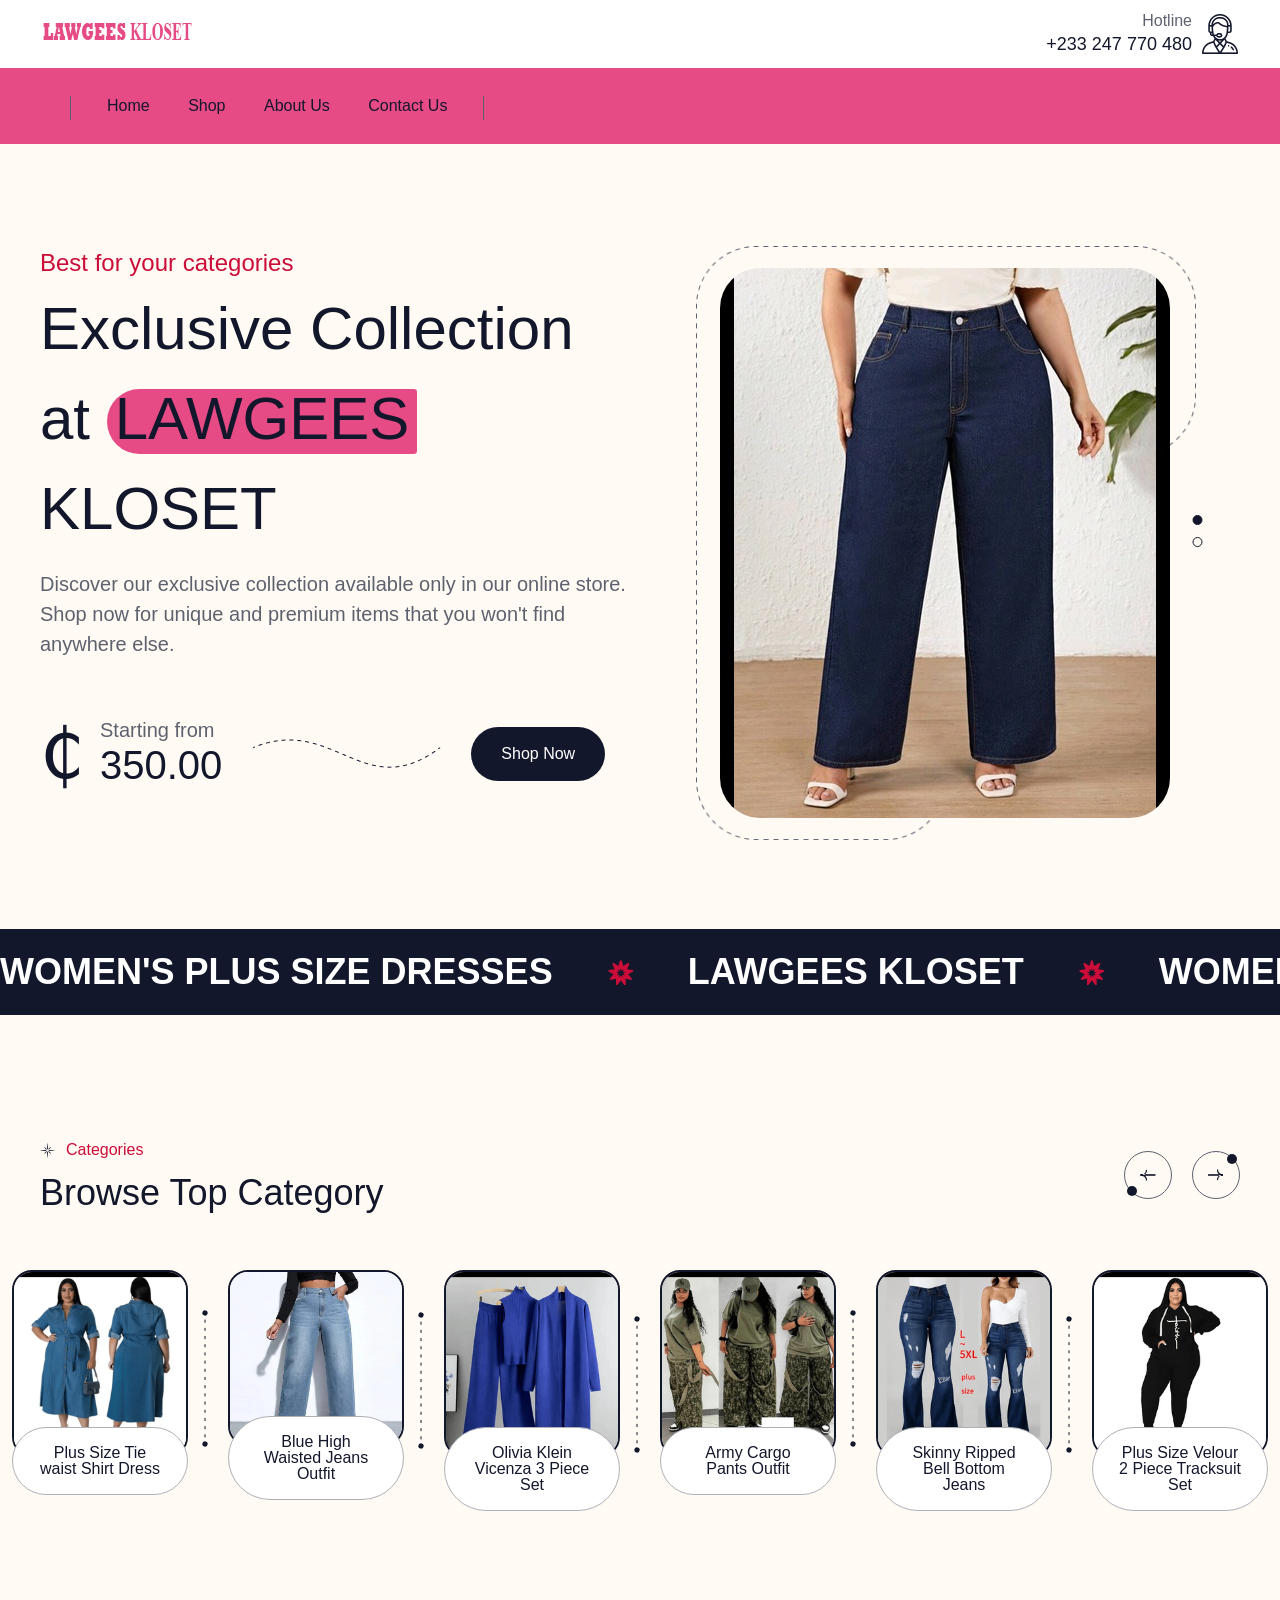
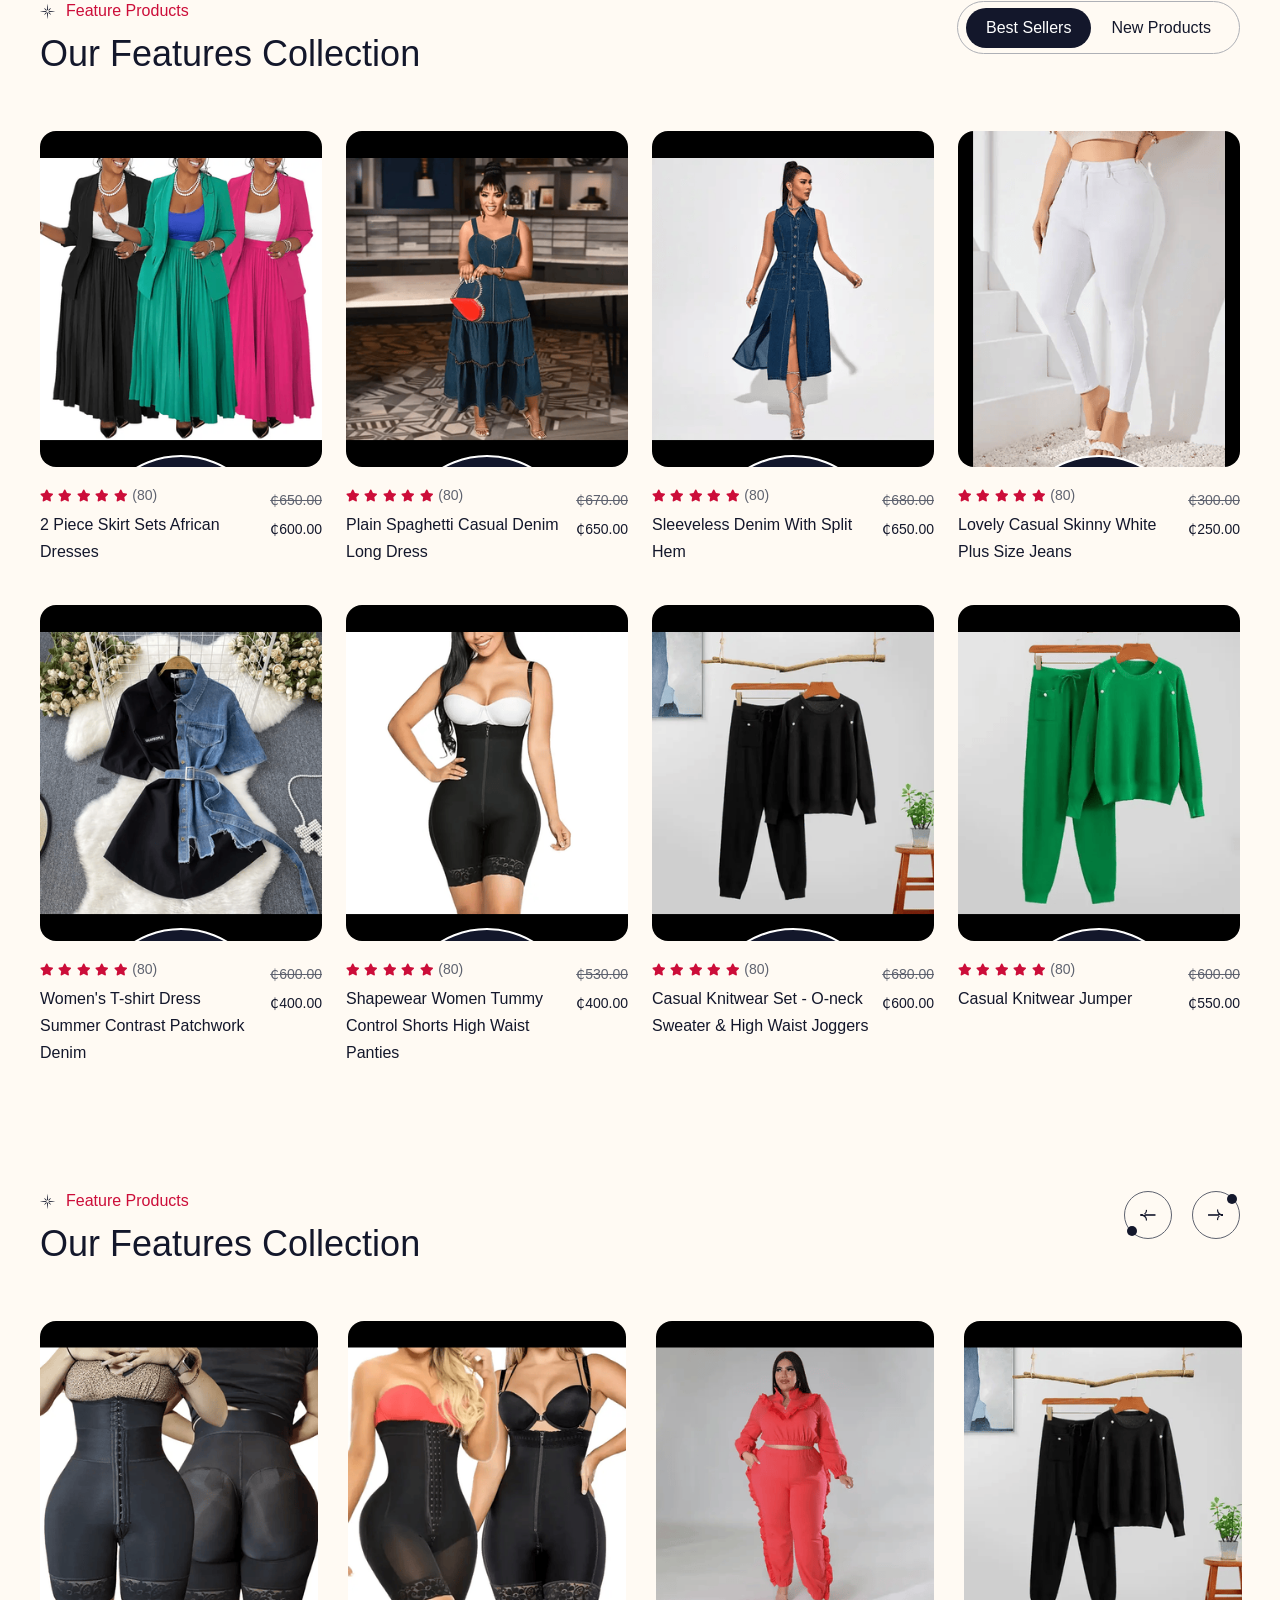
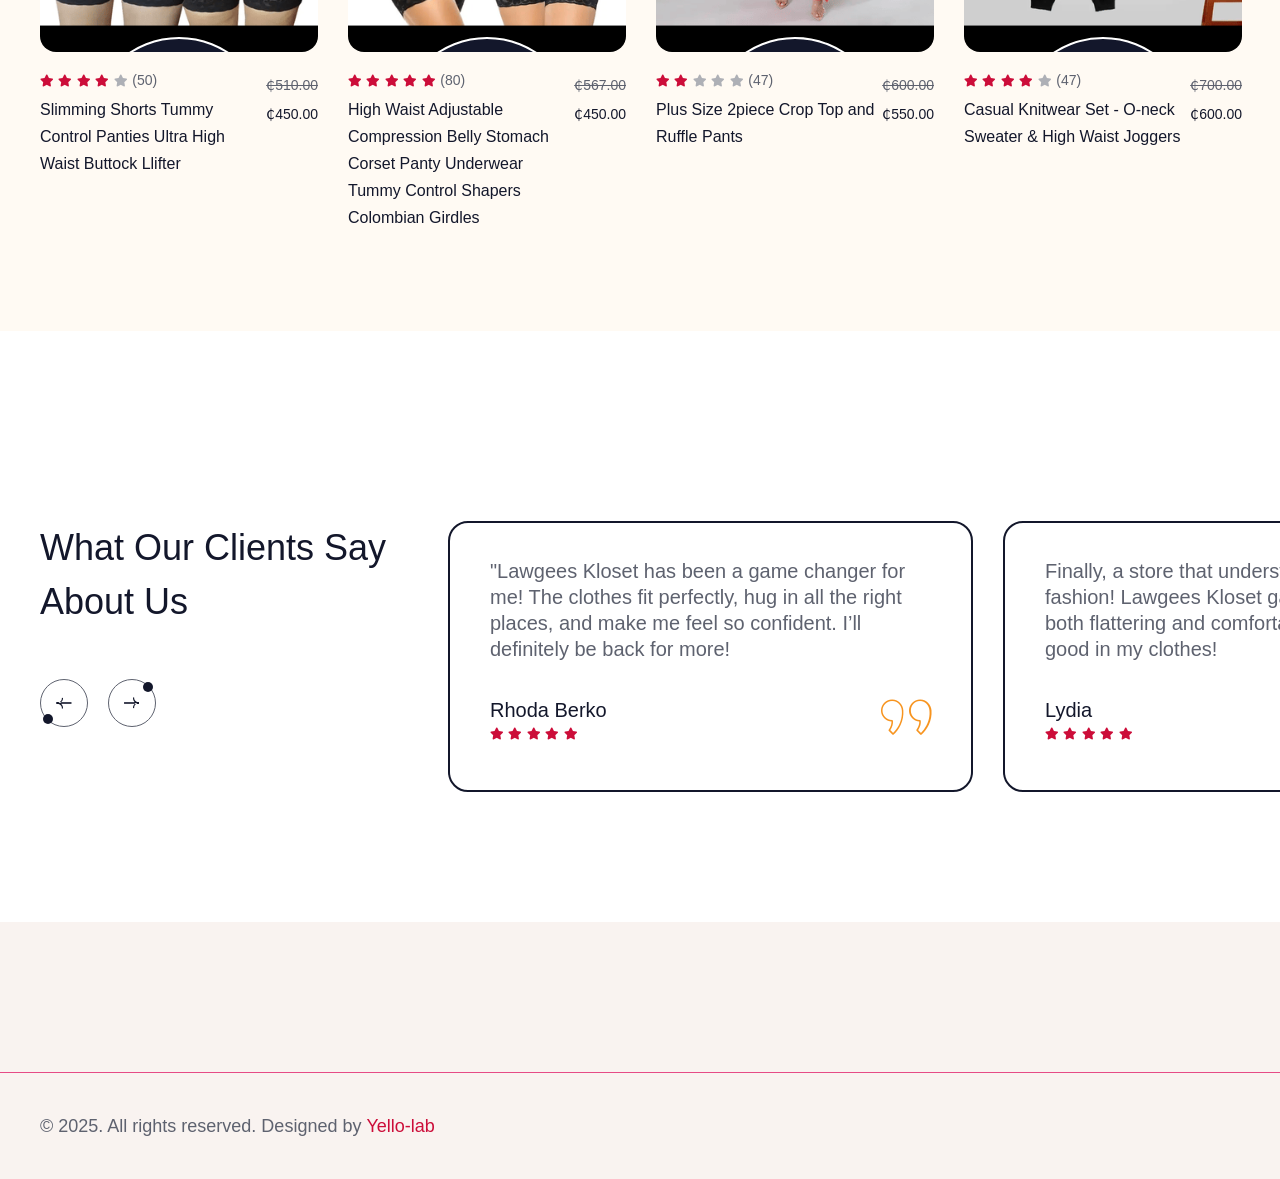
==== commit bad61ba9: "Add files via upload" ====
--- a/index.html
+++ b/index.html
@@ -410,7 +410,7 @@
                                                     <img src="assets/images/products/60.png" alt="Products">
                                                    
                                                     <div class="cart-button">
-                                                        <a href="https://wa.me/+233247770480" class="cart-btn"><i class="far fa-shopping-basket"></i> <span class="text">Order Now</span></a>
+                                                        <a onclick="whatsapp()" class="cart-btn"><i class="far fa-shopping-basket"></i> <span class="text">Order Now</span></a>
                                                     </div>
                                                 </div>
                                                 <div class="product-info-wrap">
@@ -426,7 +426,7 @@
                                                         <h4 class="title">2 Piece Skirt Sets African Dresses</h4>
                                                     </div>
                                                     <div class="product-price">
-                                                        <span class="price prev-price">₵580.00</span>
+                                                        <span class="price prev-price">₵650.00</span>
                                                         <span class="price new-price">₵600.00</span>
                                                     </div>
                                                 </div>
@@ -514,6 +514,35 @@
                                                         <h4 class="title">Lovely Casual Skinny White Plus Size Jeans</h4>
                                                     </div>
                                                     <div class="product-price">
+                                                        <span class="price prev-price">₵300.00</span>
+                                                        <span class="price new-price">₵250.00</span>
+                                                    </div>
+                                                </div>
+                                            </div>
+                                        </div>
+                                        <div class="col-xl-3 col-lg-4 col-sm-6">
+                                            <!--=== Product Item  ===-->
+                                            <div class="product-item style-one mb-40">
+                                                <div class="product-thumbnail">
+                                                    <img src="assets/images/products/31.png" alt="Products">
+                                                   
+                                                    <div class="cart-button">
+                                                        <a href="https://wa.me/+233247770480" class="cart-btn"><i class="far fa-shopping-basket"></i> <span class="text">Order Now</span></a>
+                                                    </div>
+                                                </div>
+                                                <div class="product-info-wrap">
+                                                    <div class="product-info">
+                                                        <ul class="ratings rating5">
+                                                            <li><i class="fas fa-star"></i></li>
+                                                            <li><i class="fas fa-star"></i></li>
+                                                            <li><i class="fas fa-star"></i></li>
+                                                            <li><i class="fas fa-star"></i></li>
+                                                            <li><i class="fas fa-star"></i></li>
+                                                            <li><a href="#">(80)</a></li>
+                                                        </ul>
+                                                        <h4 class="title">Women's T-shirt Dress Summer Contrast Patchwork Denim</h4>
+                                                    </div>
+                                                    <div class="product-price">
                                                         <span class="price prev-price">₵600.00</span>
                                                         <span class="price new-price">₵400.00</span>
                                                     </div>
@@ -524,35 +553,6 @@
                                             <!--=== Product Item  ===-->
                                             <div class="product-item style-one mb-40">
                                                 <div class="product-thumbnail">
-                                                    <img src="assets/images/products/31.png" alt="Products">
-                                                   
-                                                    <div class="cart-button">
-                                                        <a href="https://wa.me/+233247770480" class="cart-btn"><i class="far fa-shopping-basket"></i> <span class="text">Order Now</span></a>
-                                                    </div>
-                                                </div>
-                                                <div class="product-info-wrap">
-                                                    <div class="product-info">
-                                                        <ul class="ratings rating5">
-                                                            <li><i class="fas fa-star"></i></li>
-                                                            <li><i class="fas fa-star"></i></li>
-                                                            <li><i class="fas fa-star"></i></li>
-                                                            <li><i class="fas fa-star"></i></li>
-                                                            <li><i class="fas fa-star"></i></li>
-                                                            <li><a href="#">(80)</a></li>
-                                                        </ul>
-                                                        <h4 class="title">Women's T-shirt Dress Summer Contrast Patchwork Denim</h4>
-                                                    </div>
-                                                    <div class="product-price">
-                                                        <span class="price prev-price">₵600.00</span>
-                                                        <span class="price new-price">₵400.00</span>
-                                                    </div>
-                                                </div>
-                                            </div>
-                                        </div>
-                                        <div class="col-xl-3 col-lg-4 col-sm-6">
-                                            <!--=== Product Item  ===-->
-                                            <div class="product-item style-one mb-40">
-                                                <div class="product-thumbnail">
                                                     <img src="assets/images/products/41.png" alt="Products">
                                                    
                                                     <div class="cart-button">
@@ -573,7 +573,7 @@
                                                     </div>
                                                     <div class="product-price">
                                                         <span class="price prev-price">₵530.00</span>
-                                                        <span class="price new-price">₵350.00</span>
+                                                        <span class="price new-price">₵400.00</span>
                                                     </div>
                                                 </div>
                                             </div>
@@ -601,8 +601,8 @@
                                                         <h4 class="title">Casual Knitwear Set - O-neck Sweater & High Waist Joggers</h4>
                                                     </div>
                                                     <div class="product-price">
-                                                        <span class="price prev-price">₵580.00</span>
-                                                        <span class="price new-price">₵550.00</span>
+                                                        <span class="price prev-price">₵680.00</span>
+                                                        <span class="price new-price">₵600.00</span>
                                                     </div>
                                                 </div>
                                             </div>
@@ -1216,5 +1216,7 @@
         <script src="assets/vendor/aos/aos.js"></script>
         <!--====== Main js ======-->
         <script src="assets/js/theme.js"></script>
+
+        <script src="assets/my.js"></script>
     </body>
 </html>
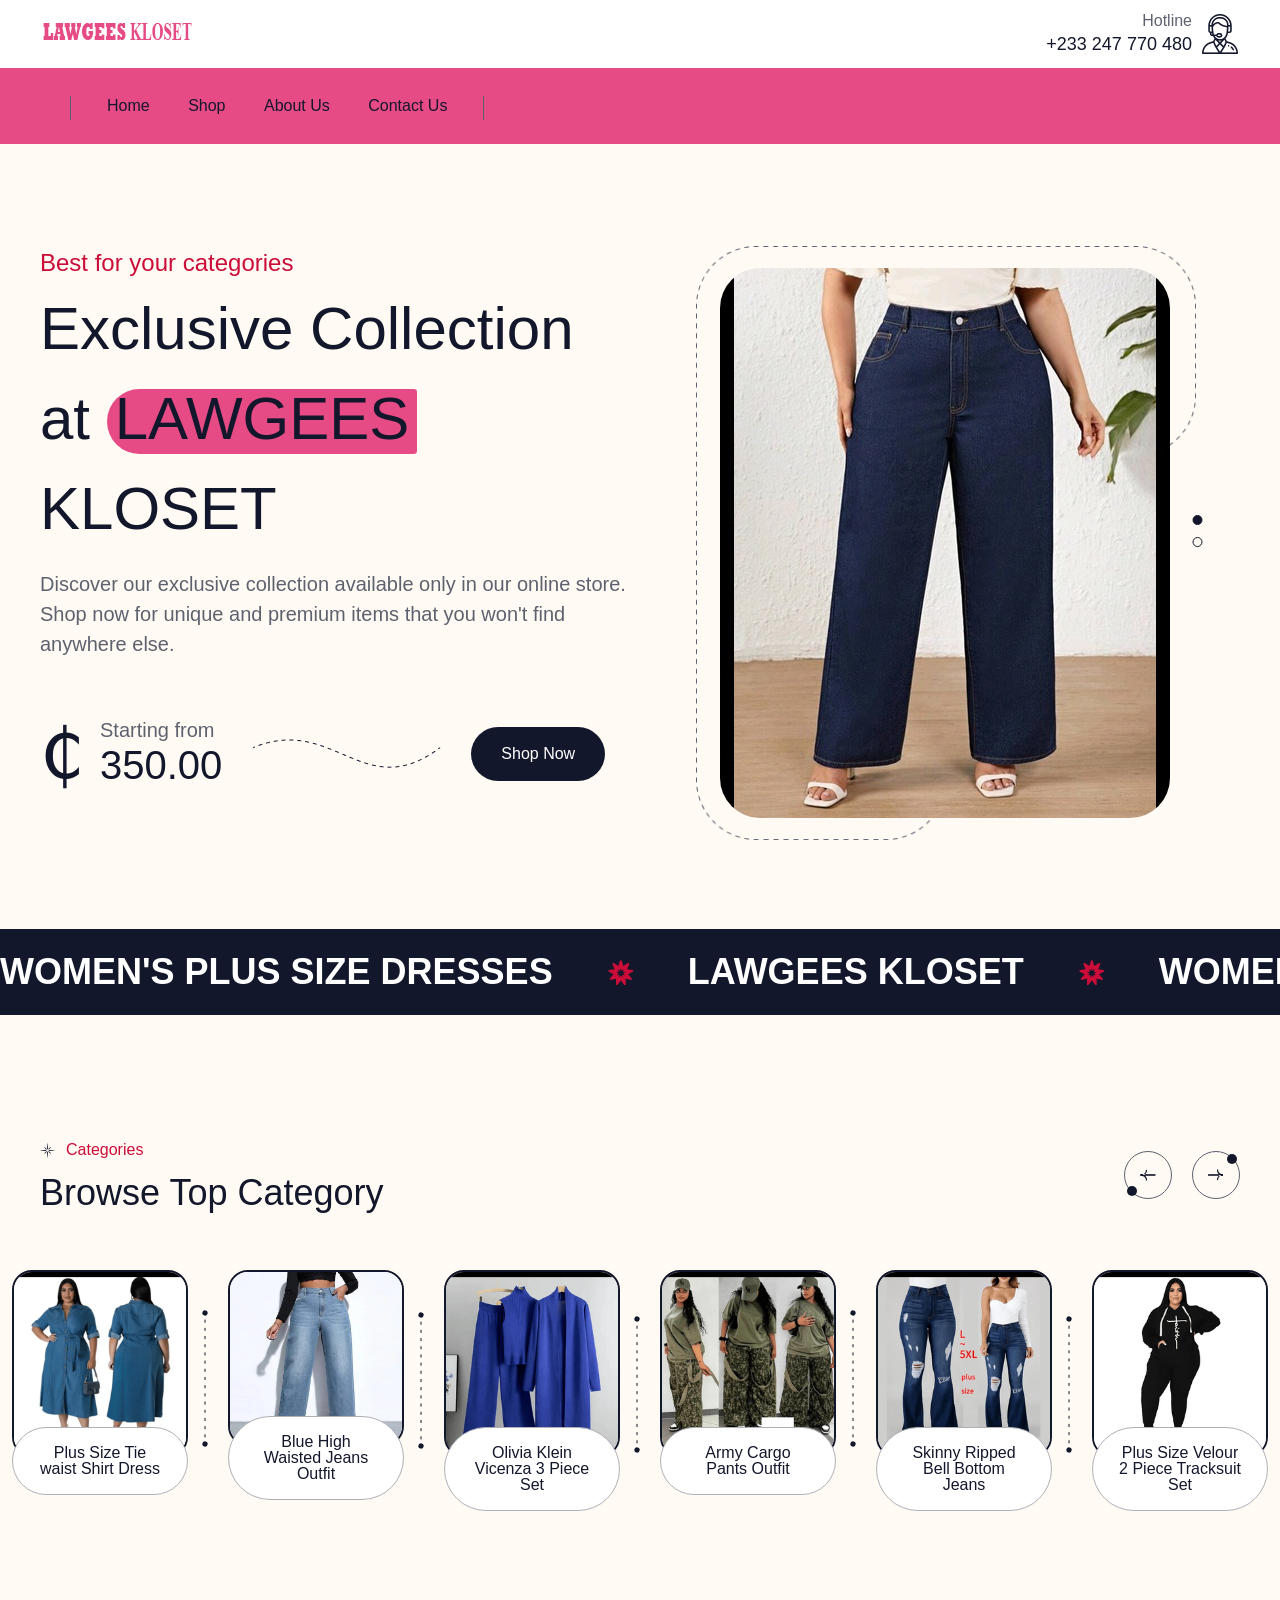
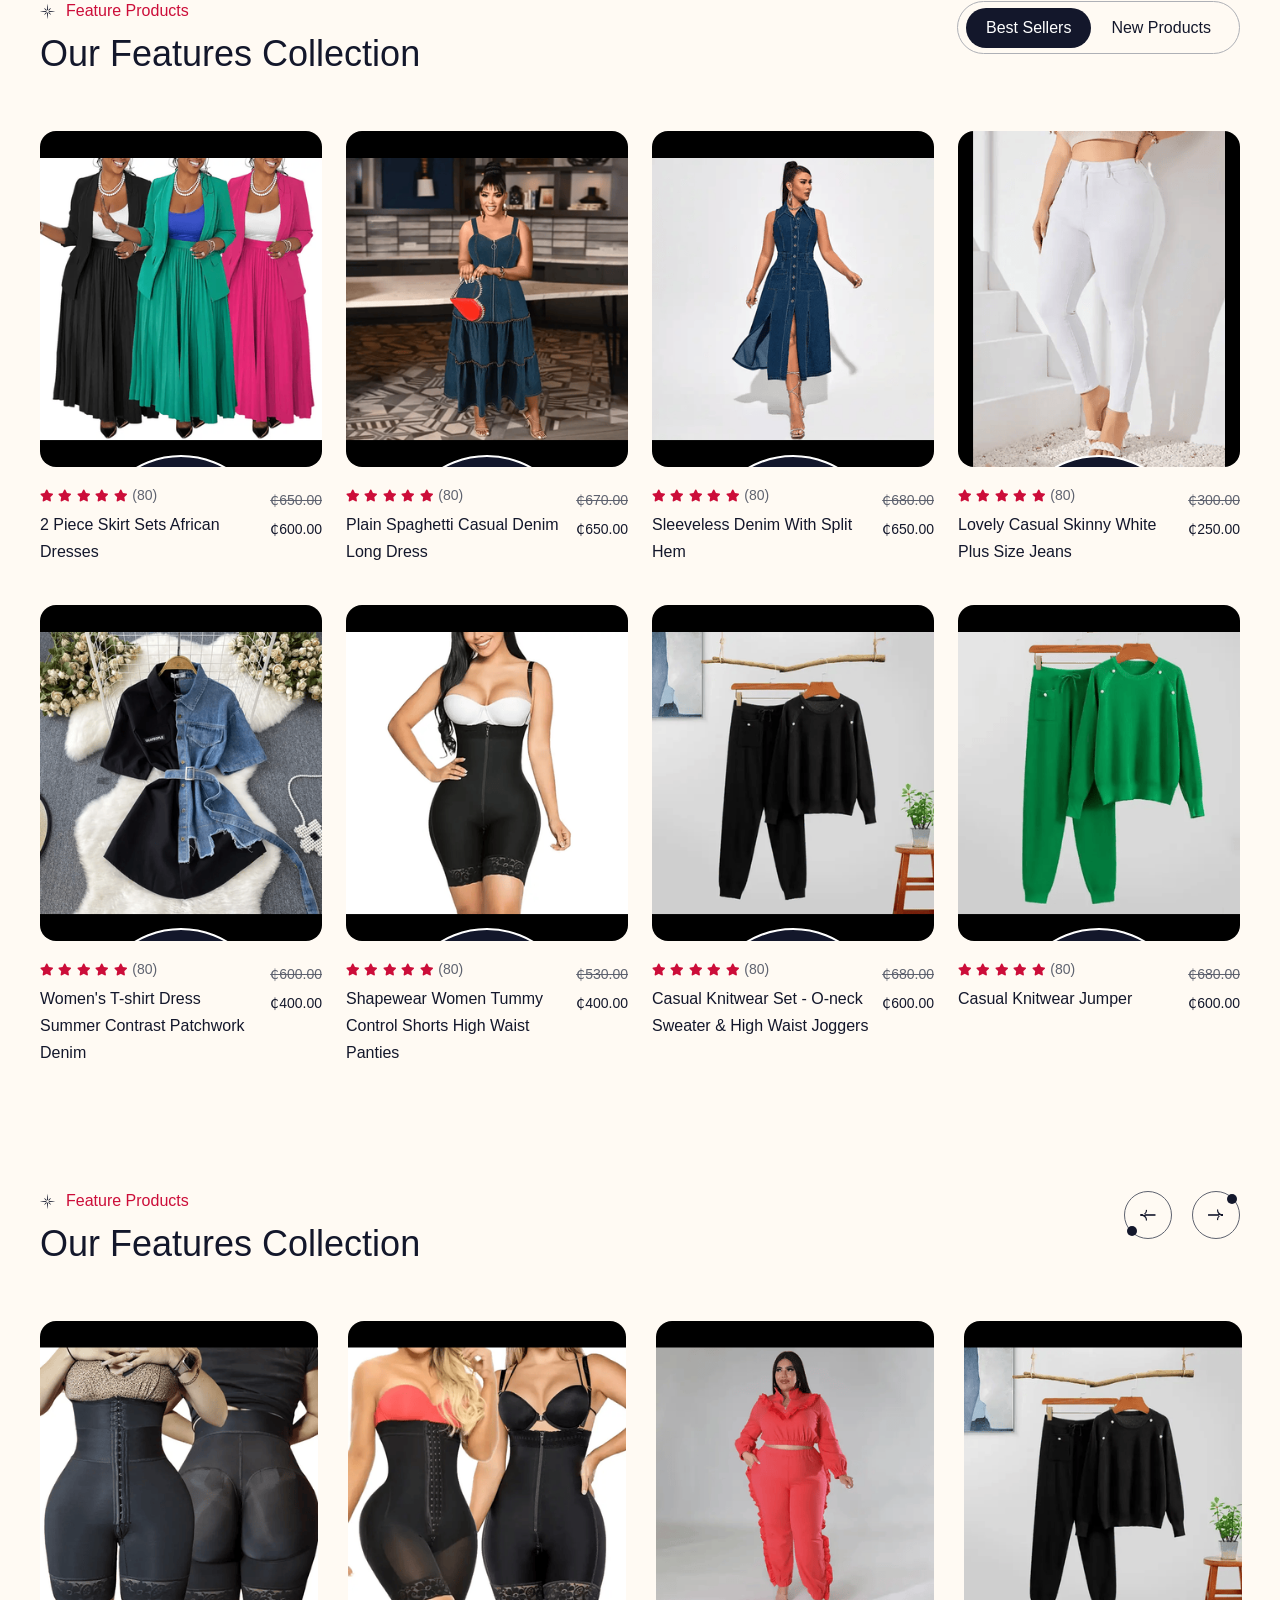
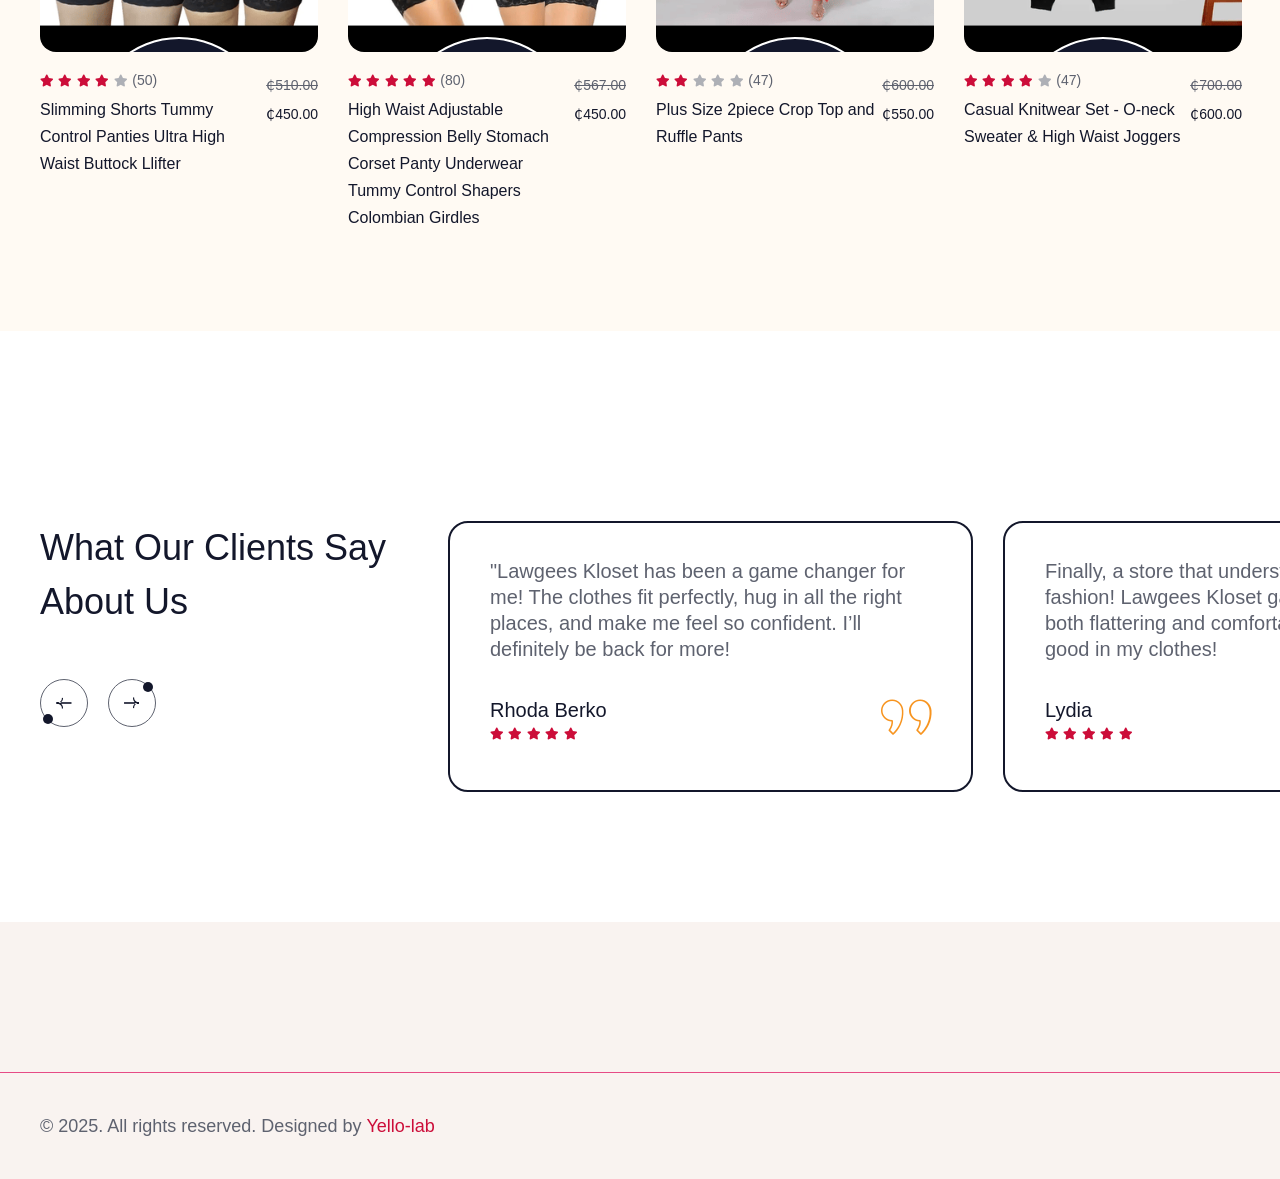
==== commit 5f1fa2c1: "Update index.html" ====
--- a/index.html
+++ b/index.html
@@ -630,8 +630,8 @@
                                                         <h4 class="title">Casual Knitwear Jumper</h4>
                                                     </div>
                                                     <div class="product-price">
-                                                        <span class="price prev-price">₵600.00</span>
-                                                        <span class="price new-price">₵550.00</span>
+                                                        <span class="price prev-price">₵680.00</span>
+                                                        <span class="price new-price">₵600.00</span>
                                                     </div>
                                                 </div>
                                             </div>
@@ -1219,4 +1219,4 @@
 
         <script src="assets/my.js"></script>
     </body>
-</html>+</html>
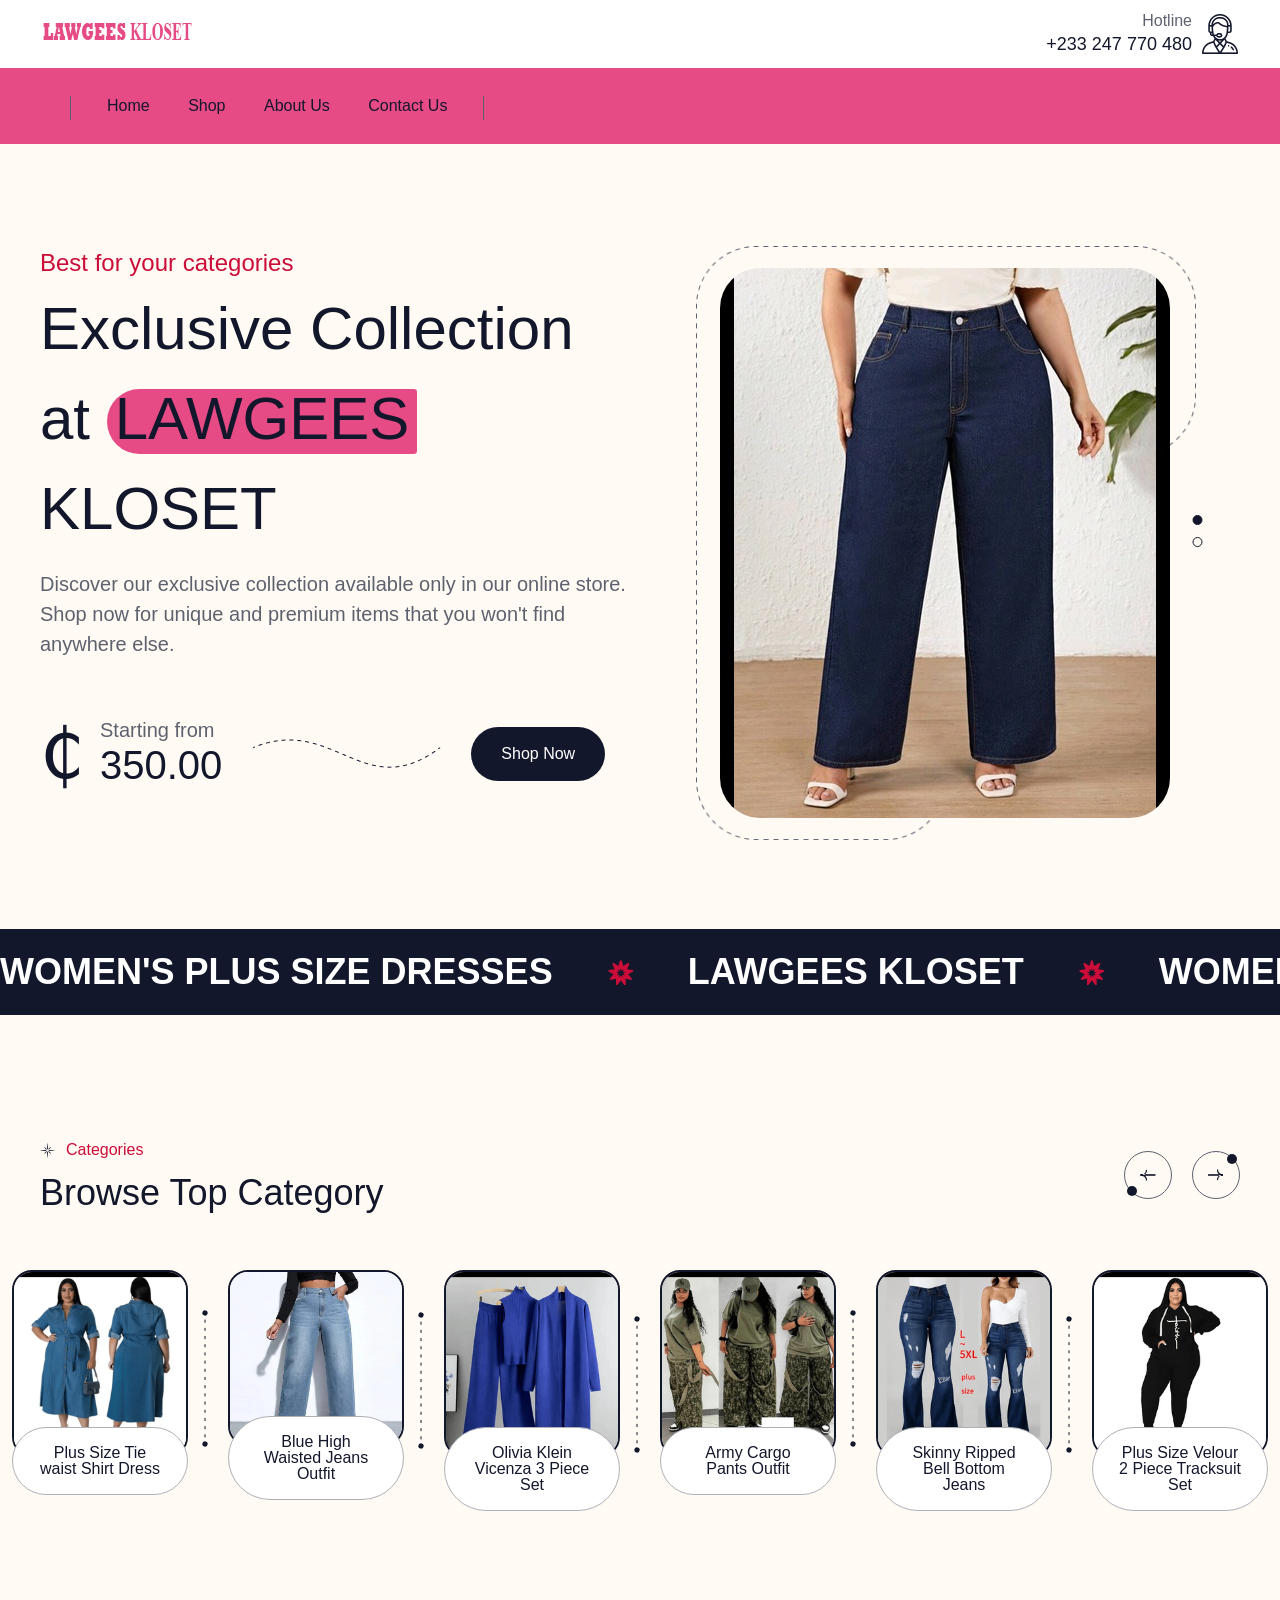
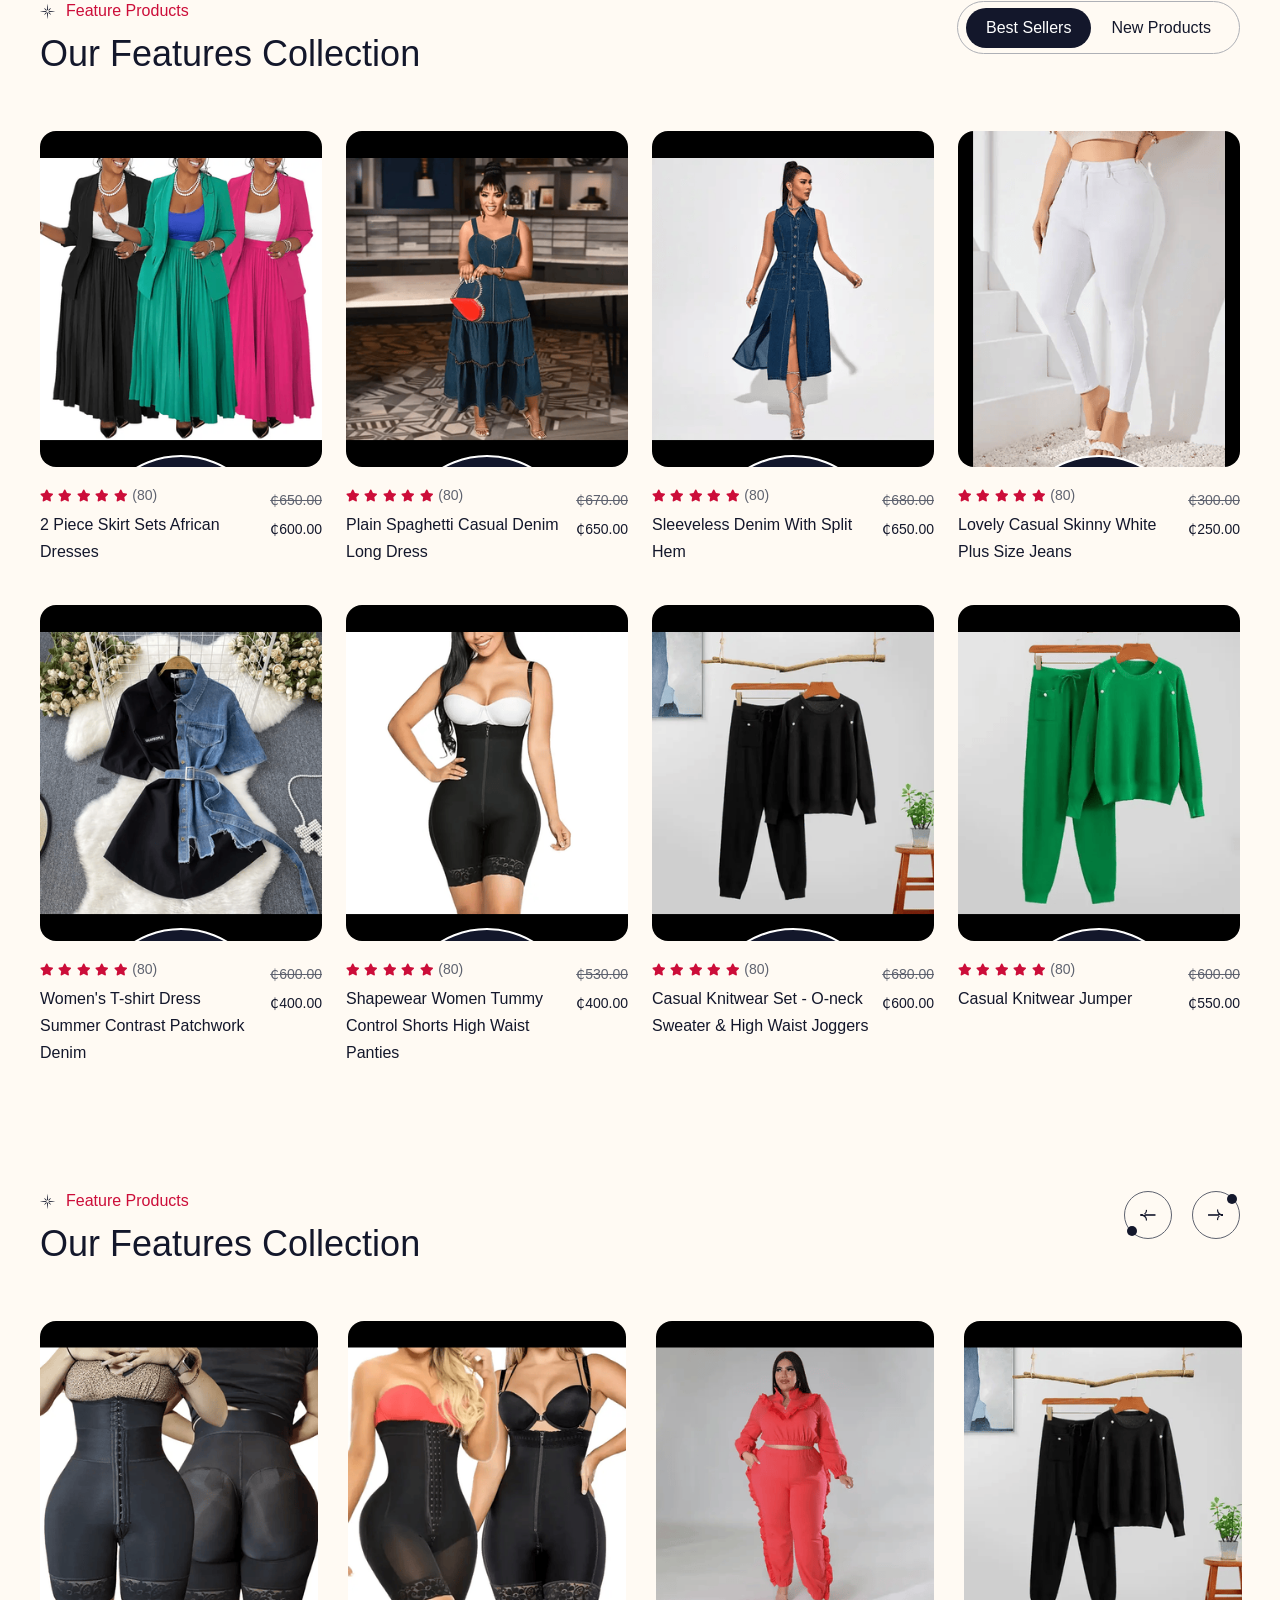
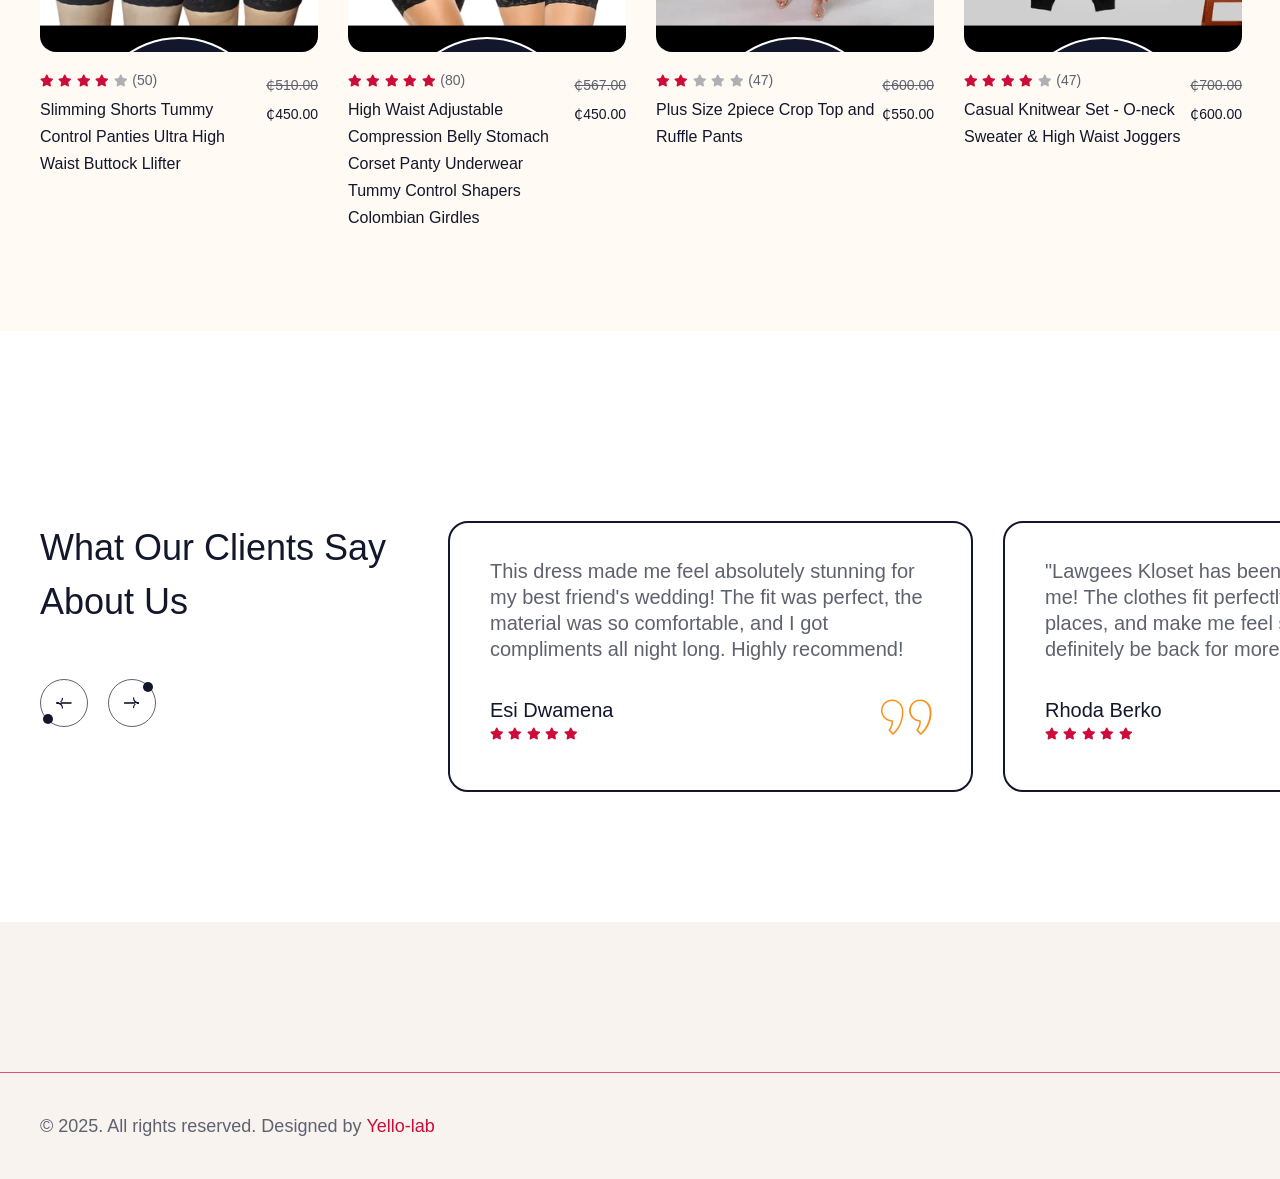
==== commit 0b3111f9: "Add files via upload" ====
--- a/index.html
+++ b/index.html
@@ -630,8 +630,8 @@
                                                         <h4 class="title">Casual Knitwear Jumper</h4>
                                                     </div>
                                                     <div class="product-price">
-                                                        <span class="price prev-price">₵680.00</span>
-                                                        <span class="price new-price">₵600.00</span>
+                                                        <span class="price prev-price">₵600.00</span>
+                                                        <span class="price new-price">₵550.00</span>
                                                     </div>
                                                 </div>
                                             </div>
@@ -1219,4 +1219,4 @@
 
         <script src="assets/my.js"></script>
     </body>
-</html>
+</html>
